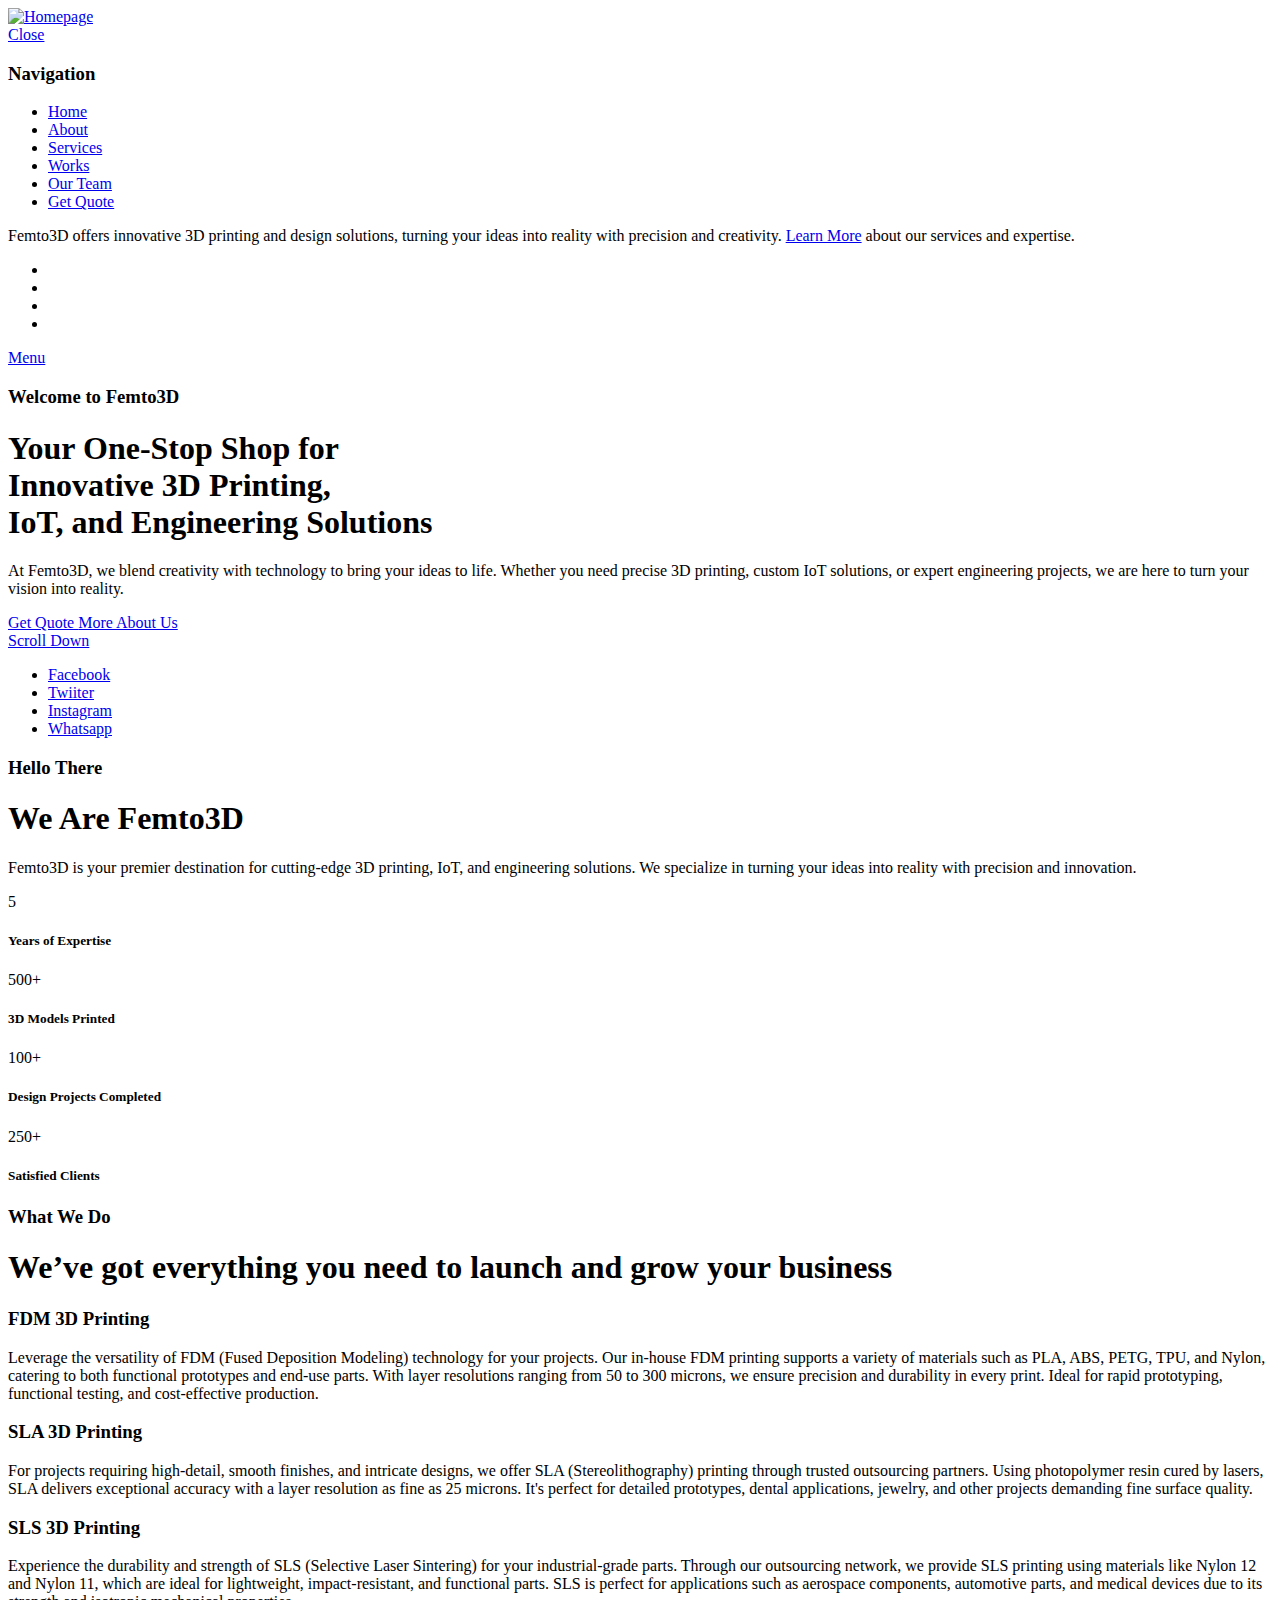
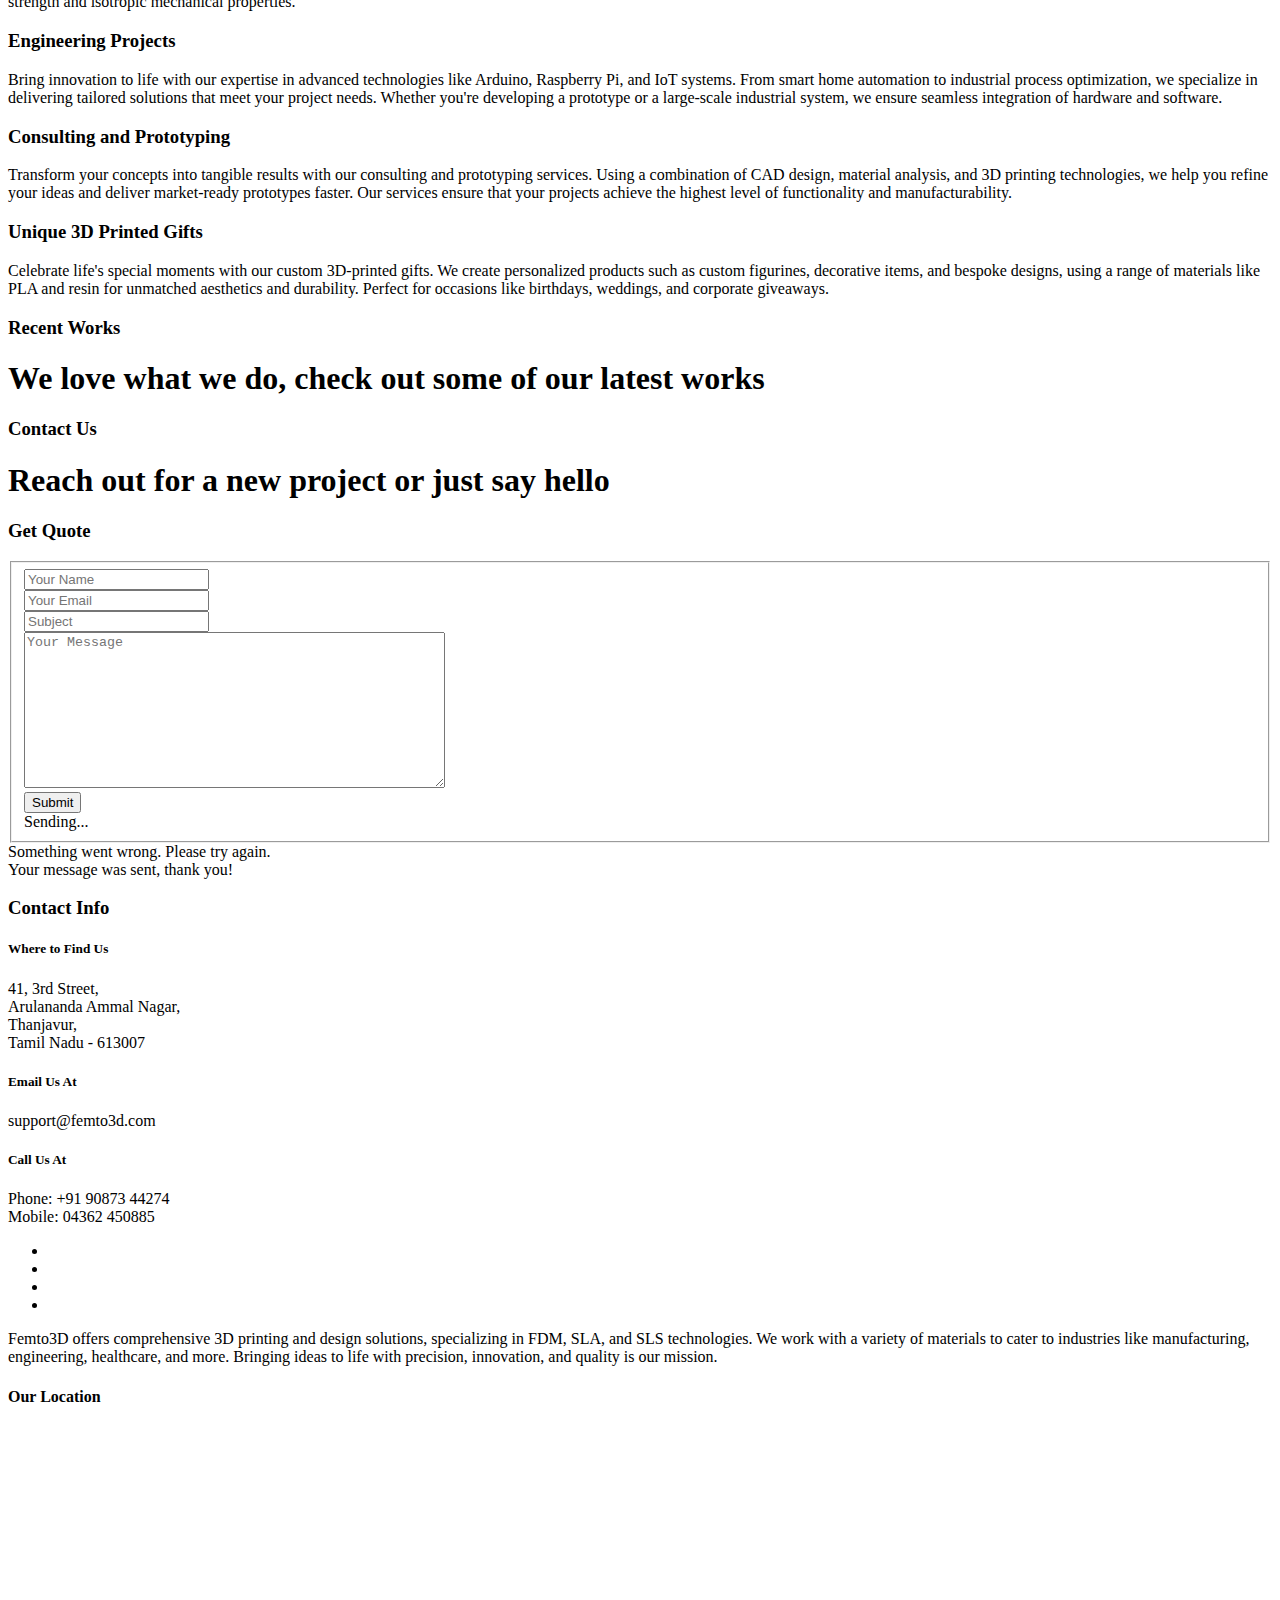
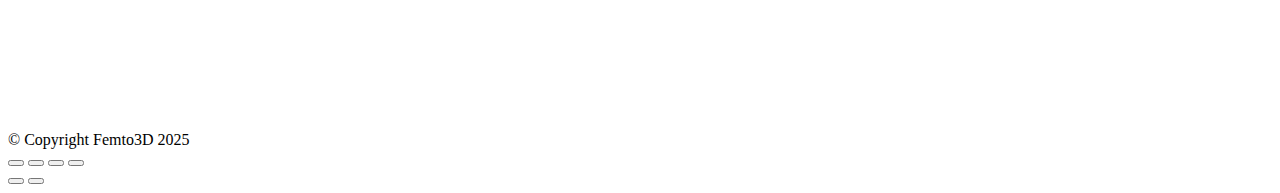
==== index.html @ fbb754a8 "Initial commit" ====
<!DOCTYPE html>
<!--[if lt IE 9 ]><html class="no-js oldie" lang="en"> <![endif]-->
<!--[if IE 9 ]><html class="no-js oldie ie9" lang="en"> <![endif]-->
<!--[if (gte IE 9)|!(IE)]><!-->
<html class="no-js" lang="en">
<!--<![endif]-->

<head>

    <!--- basic page needs
    ================================================== -->
    <meta charset="utf-8">
    <title>Femto 3d</title>
    <meta name="description" content="">
    <meta name="author" content="">

    <!-- mobile specific metas
    ================================================== -->
    <meta name="viewport" content="width=device-width, initial-scale=1">

    <!-- CSS
    ================================================== -->
    <link rel="stylesheet" href="css/base.css">
    <link rel="stylesheet" href="css/vendor.css">
    <link rel="stylesheet" href="css/main.css">

    <!-- script
    ================================================== -->
    <script src="js/modernizr.js"></script>
    <script src="js/pace.min.js"></script>

    <!-- favicons
    ================================================== -->
    <link rel="shortcut icon" href="logo.ico" type="image/x-icon">
    <link rel="icon" href="logo.ico" type="image/x-icon">

</head>

<body id="top">

    <!-- header
    ================================================== -->
    <header class="s-header">

        <div class="header-logo">
            <a class="site-logo" href="index.html">
                <img src="images/logo.png" alt="Homepage">
            </a>
        </div>

        <nav class="header-nav">

            <a href="#0" class="header-nav__close" title="close"><span>Close</span></a>

            <div class="header-nav__content">
                <h3>Navigation</h3>
                
                <ul class="header-nav__list">
                    <li class="current"><a class="smoothscroll"  href="#home" title="home">Home</a></li>
                    <li><a class="smoothscroll"  href="#about" title="about">About</a></li>
                    <li><a class="smoothscroll"  href="#services" title="services">Services</a></li>
                    <li><a class="smoothscroll"  href="#works" title="works">Works</a></li>
                    <li><a href="team.html" title="Team">Our Team</a></li>
                    <li><a class="smoothscroll"  href="#contact" title="contact">Get Quote</a></li>
                </ul>
    
                <p>Femto3D offers innovative 3D printing and design solutions, turning your ideas into reality with precision and creativity. <a href='#about'>Learn More</a> about our services and expertise.</p>

    
                <ul class="header-nav__social">
                    <li>
                        <a href="#"><i class="fa fa-facebook"></i></a>
                    </li>
                    <li>
                        <a href="#"><i class="fa fa-twitter"></i></a>
                    </li>
                    <li>
                        <a href="https://www.instagram.com/femto3d_?utm_source=ig_web_button_share_sheet&igsh=ZDNlZDc0MzIxNw=="><i class="fa fa-instagram"></i></a>
                    </li>
                    <li>
                        <a href="https://wa.me/+919087344274"><i class="fa fa-whatsapp"></i></a>
                    </li>
                    <!-- <li>
                        <a href="#"><i class="fa fa-behance"></i></a>
                    </li>
                    <li>
                        <a href="#"><i class="fa fa-dribbble"></i></a>
                    </li> -->
                </ul>

            </div> <!-- end header-nav__content -->

        </nav>  <!-- end header-nav -->

        <a class="header-menu-toggle" href="#0">
            <span class="header-menu-text">Menu</span>
            <span class="header-menu-icon"></span>
        </a>

    </header> <!-- end s-header -->


    <!-- home
    ================================================== -->
    <section id="home" class="s-home target-section" data-parallax="scroll" data-image-src="images/hero-bg.jpg" data-natural-width=3000 data-natural-height=2000 data-position-y=center>

        <div class="overlay"></div>
        <div class="shadow-overlay"></div>

        <div class="home-content">

            <div class="row home-content__main">

                <h3>Welcome to Femto3D</h3>

                <h1 >
                Your One-Stop Shop for<br>
                Innovative 3D Printing,<br>
                IoT, and Engineering Solutions
            </h1>
            <p class="intro-para">
                At Femto3D, we blend creativity with technology to bring your ideas to life. 
                Whether you need precise 3D printing, custom IoT solutions, or expert engineering 
                projects, we are here to turn your vision into reality.
            </p>

    

                <div class="home-content__buttons">
                    <a href="#contact" class="smoothscroll btn btn--stroke">
                        Get Quote
                    </a>
                    <a href="#about" class="smoothscroll btn btn--stroke">
                        More About Us
                    </a>
                </div>

            </div>

            <div class="home-content__scroll">
                <a href="#about" class="scroll-link smoothscroll">
                    <span>Scroll Down</span>
                </a>
            </div>

            <div class="home-content__line"></div>

        </div> <!-- end home-content -->


        <ul class="home-social">
            <li>
                <a href="#0" target="_blank"><i class="fa fa-facebook" aria-hidden="true"></i><span>Facebook</span></a>
            </li>
            <li>
                <a href="#0" target="_blank"><i class="fa fa-twitter" aria-hidden="true"></i><span>Twiiter</span></a>
            </li>
            <li>
                <a href="https://www.instagram.com/femto3d_?utm_source=ig_web_button_share_sheet&igsh=ZDNlZDc0MzIxNw==" target="_blank"><i class="fa fa-instagram" aria-hidden="true"></i><span>Instagram</span></a>
            </li>
            <li>
                <a href="https://wa.me/+919087344274" target="_blank"><i class="fa fa-whatsapp" aria-hidden="true"></i><span>Whatsapp</span></a>
            </li>
            <!-- <li>
                <a href="#0"><i class="fa fa-behance" aria-hidden="true"></i><span>Behance</span></a>
            </li>
            <li>
                <a href="#0"><i class="fa fa-dribbble" aria-hidden="true"></i><span>Dribbble</span></a>
            </li> -->
        </ul> 
        <!-- end home-social -->

    </section> <!-- end s-home -->


    <!-- about
    ================================================== -->
    <section id='about' class="s-about">

        <div class="row section-header has-bottom-sep" data-aos="fade-up">
            <div class="col-full">
                <h3 class="subhead subhead--dark">Hello There</h3>
                <h1 class="display-1 display-1--light">We Are Femto3D</h1>
            </div>
        </div> <!-- end section-header -->

        <div class="row about-desc" data-aos="fade-up">
            <div class="col-full">
                <p>
                    Femto3D is your premier destination for cutting-edge 3D printing, IoT, 
                    and engineering solutions. We specialize in turning your ideas into 
                    reality with precision and innovation.
                </p>
            </div>
        </div> <!-- end about-desc -->

        <div class="row about-stats stats block-1-4 block-m-1-2 block-mob-full" data-aos="fade-up">
                
            <div class="col-block stats__col ">
                <span class="stats__count">5</span><span class="display-1 display-1--light"></span>
                <h5>Years of Expertise</h5>
            </div>
            <div class="col-block stats__col">
                <span class="stats__count">500</span><span class="display-1 display-1--light">+</span>
                <h5>3D Models Printed</h5>
            </div>
            <div class="col-block stats__col">
                <span class="stats__count">100</span><span class="display-1 display-1--light">+</span>
                <h5>Design Projects Completed</h5>
            </div>
            <div class="col-block stats__col">
                <span class="stats__count">250</span><span class="display-1 display-1--light">+</span>
                <h5>Satisfied Clients</h5> 
            </div>
        
        </div> <!-- end about-stats -->
        

        <div class="about__line"></div>

    </section> <!-- end s-about -->


    <!-- services
    ================================================== -->
    <section id='services' class="s-services">

        <div class="row section-header has-bottom-sep" data-aos="fade-up">
            <div class="col-full">
                <h3 class="subhead">What We Do</h3>
                <h1 class="display-2">We’ve got everything you need to launch and grow your business</h1>
            </div>
        </div> <!-- end section-header -->

        <div class="row services-list block-1-2 block-tab-full">

            <div class="col-block service-item" data-aos="fade-up">
                <div class="service-icon">
                    <i class="icon-paint-brush"></i>
                </div>
                <div class="service-text">
                    <h3 class="h2">FDM 3D Printing</h3>
                    <p>  Leverage the versatility of FDM (Fused Deposition Modeling) technology for your projects. Our in-house FDM printing supports a variety of materials such as PLA, ABS, PETG, TPU, and Nylon, catering to both functional prototypes and end-use parts. With layer resolutions ranging from 50 to 300 microns, we ensure precision and durability in every print. Ideal for rapid prototyping, 
                    functional testing, and cost-effective production.
                    </p>
                </div>
            </div>

            <div class="col-block service-item" data-aos="fade-up">
                <div class="service-icon">
                    <i class="icon-group"></i>
                </div>
                <div class="service-text">
                    <h3 class="h2">SLA 3D Printing</h3>
                    <p> For projects requiring high-detail, smooth finishes, and intricate designs, we offer SLA (Stereolithography) printing through trusted outsourcing partners. Using photopolymer resin cured by lasers, SLA delivers exceptional accuracy with a layer resolution as fine as 25 microns. It's perfect for detailed prototypes, dental applications, jewelry, and other projects demanding fine surface quality.
                    </p>
                </div>
            </div>

            <div class="col-block service-item" data-aos="fade-up">
                <div class="service-icon">
                    <i class="icon-megaphone"></i>
                </div>  
                <div class="service-text">
                    <h3 class="h2">SLS 3D Printing</h3>
                    <p>Experience the durability and strength of SLS (Selective Laser Sintering) for your industrial-grade parts. Through our outsourcing network, we provide SLS printing using materials like Nylon 12 and Nylon 11, which are ideal for lightweight, impact-resistant, and functional parts. SLS is perfect for applications such as aerospace components, automotive parts, and medical devices due to its strength and isotropic mechanical properties.
                    </p>
                </div>
            </div>

            <div class="col-block service-item" data-aos="fade-up">
                <div class="service-icon">
                    <i class="icon-earth"></i>
                </div>
                <div class="service-text">
                    <h3 class="h2">Engineering Projects</h3>
                    <p>Bring innovation to life with our expertise in advanced technologies like Arduino, Raspberry Pi, and IoT systems. From smart home automation to industrial process optimization, we specialize in delivering tailored solutions that meet your project needs. Whether you're developing a prototype or a large-scale industrial system, we ensure seamless integration of hardware and software.


                    </p>
                </div>
            </div>

            <div class="col-block service-item" data-aos="fade-up">
                <div class="service-icon">
                    <i class="icon-cube"></i>
                </div>
                <div class="service-text">
                    <h3 class="h2">Consulting and Prototyping</h3>
                    <p>Transform your concepts into tangible results with our consulting and prototyping services. Using a combination of CAD design, material analysis, and 3D printing technologies, we help you refine your ideas and deliver market-ready prototypes faster. Our services ensure that your projects achieve the highest level of functionality and manufacturability.
                    </p>
                </div>
            </div>
    
            <div class="col-block service-item" data-aos="fade-up">
                <div class="service-icon"><i class="icon-lego-block"></i></div>
                <div class="service-text">
                    <h3 class="h2">Unique 3D Printed Gifts</h3>
                    <p>Celebrate life's special moments with our custom 3D-printed gifts. We create personalized products such as custom figurines, decorative items, and bespoke designs, using a range of materials like PLA and resin for unmatched aesthetics and durability. Perfect for occasions like birthdays, weddings, and corporate giveaways.
                    </p>
                </div>
            </div>

        </div> <!-- end services-list -->

    </section> <!-- end s-services -->


    <!-- works
    ================================================== -->
    <section id='works' class="s-works">

        <div class="intro-wrap">
                
            <div class="row section-header has-bottom-sep light-sep" data-aos="fade-up">
                <div class="col-full">
                    <h3 class="subhead">Recent Works</h3>
                    <h1 class="display-2 display-2--light">We love what we do, check out some of our latest works</h1>
                </div>
                
            </div> <!-- end section-header -->
<!-- Insta Feed -->
<script src="https://static.elfsight.com/platform/platform.js" async></script>
<div class="elfsight-app-9e87fa17-7b21-4cf6-8ebc-72b94c40bafd" data-elfsight-app-lazy></div>



<!-- Google Reviews -->
<script src="https://static.elfsight.com/platform/platform.js" async></script>
<div class="elfsight-app-6d47a160-2b47-46b5-a7ad-c9438e40b572" data-elfsight-app-lazy></div>
        </div> <!-- end intro-wrap -->

    </section> <!-- end s-works -->


    <!-- contact
    ================================================== -->
    <section id="contact" class="s-contact">

        <div class="overlay"></div>
        <div class="contact__line"></div>

        <div class="row section-header" data-aos="fade-up">
            <div class="col-full">
                <h3 class="subhead">Contact Us</h3>
                <h1 class="display-2 display-2--light">Reach out for a new project or just say hello</h1>
            </div>
        </div>

        <div class="row contact-content" data-aos="fade-up">
            
            <div class="contact-primary">

                <h3 class="h6">Get Quote</h3>

                <form form action="https://api.web3forms.com/submit" method="POST">
                    <fieldset>
                    <!-- Replace with your Access Key -->
                    <input type="hidden" name="access_key" value="dcbfc49b-a3c8-412a-bf70-7b8cf9b36539">
                    <div class="form-field">
                        <input name="contactName" type="text" id="contactName" placeholder="Your Name" value="" minlength="2" required="" aria-required="true" class="full-width">
                    </div>
                    <div class="form-field">
                        <input name="contactEmail" type="email" id="contactEmail" placeholder="Your Email" value="" required="" aria-required="true" class="full-width">
                    </div>
                    <div class="form-field">
                        <input name="contactSubject" type="text" id="contactSubject" placeholder="Subject" value="" class="full-width">
                    </div>
                    <div class="form-field">
                        <textarea name="contactMessage" id="contactMessage" placeholder="Your Message" rows="10" cols="50" required="" aria-required="true" class="full-width"></textarea>
                    </div>
                    <div class="form-field">
                        <button class="full-width btn--primary" type="submit">Submit</button>
                        <div class="submit-loader">
                            <div class="text-loader">Sending...</div>
                            <div class="s-loader">
                                <div class="bounce1"></div>
                                <div class="bounce2"></div>
                                <div class="bounce3"></div>
                            </div>
                        </div>
                    </div>
    
                    </fieldset>
                </form>

                <!-- contact-warning -->
                <div class="message-warning">
                    Something went wrong. Please try again.
                </div> 
            
                <!-- contact-success -->
                <div class="message-success">
                    Your message was sent, thank you!<br>
                </div>

            </div> <!-- end contact-primary -->

            <div class="contact-secondary">
                <div class="contact-info">

                    <h3 class="h6 hide-on-fullwidth">Contact Info</h3>

                    <div class="cinfo">
                        <h5>Where to Find Us</h5>
                        <p>
                            41, 3rd Street,<br>
                            Arulananda Ammal Nagar,<br>
                            Thanjavur,<br>
                            Tamil Nadu - 613007
                    
                        </p>
                    </div>

                    <div class="cinfo">
                        <h5>Email Us At</h5>
                        <p>
                            support@femto3d.com
                        </p>
                    </div>

                    <div class="cinfo">
                        <h5>Call Us At</h5>
                        <p>
                            Phone: +91 90873 44274<br>
                            Mobile: 04362 450885
                
                        </p>
                    </div>

                    <ul class="contact-social">
                        <li>
                            <a href="#"><i class="fa fa-facebook" aria-hidden="true"></i></a>
                        </li>
                        <li>
                            <a href="#"><i class="fa fa-twitter" aria-hidden="true"></i></a>
                        </li>
                        <li>
                            <a href="https://www.instagram.com/femto3d_?utm_source=ig_web_button_share_sheet&igsh=ZDNlZDc0MzIxNw=="><i class="fa fa-instagram" aria-hidden="true"></i></a>
                        </li>
                        <li>
                            <a href="https://wa.me/+919087344274"><i class="fa fa-whatsapp" aria-hidden="true"></i></a>
                        </li>
                        <!-- <li>
                            <a href="#"><i class="fa fa-behance" aria-hidden="true"></i></a>
                        </li>
                        <li>
                            <a href="#"><i class="fa fa-dribbble" aria-hidden="true"></i></a>
                        </li> -->
                    </ul> <!-- end contact-social -->

                </div> <!-- end contact-info -->
            </div> <!-- end contact-secondary -->

        </div> <!-- end contact-content -->

    </section> <!-- end s-contact -->


    <!-- footer
    ================================================== -->
    <footer>

        <div class="row footer-main">

            <div class="col-six tab-full left footer-desc">

                <div class="footer-logo"></div>
                Femto3D offers comprehensive 3D printing and design solutions, specializing in FDM, SLA, and SLS technologies. We work with a variety of materials to cater to industries like manufacturing, engineering, healthcare, and more. Bringing ideas to life with precision, innovation, and quality is our mission.
            </div>

            <div class="col-six tab-full right footer-subscribe">
                <h4>Our Location</h4>
                <iframe src="https://www.google.com/maps/embed?pb=!1m18!1m12!1m3!1d3919.6113191530676!2d79.13003727504173!3d10.764408889383603!2m3!1f0!2f0!3f0!3m2!1i1024!2i768!4f13.1!3m3!1m2!1s0x3baab9e56800830b%3A0x19595a083ede192e!2sFemto%203D%20Printing%20%26%20Engineering%20Projects!5e0!3m2!1sen!2sin!4v1737706013152!5m2!1sen!2sin" width="400" height="300" style="border:0;" allowfullscreen="" loading="lazy" referrerpolicy="no-referrer-when-downgrade"></iframe>

                <!-- <h4>Get Notified</h4>
                <p>Quia quo qui sed odit. Quaerat voluptas autem necessitatibus vitae aut non alias sed quia. Ut itaque enim optio ut excepturi deserunt iusto porro.</p>

                <div class="subscribe-form">
                    <form id="mc-form" class="group" novalidate="true">
                        <input type="email" value="" name="EMAIL" class="email" id="mc-email" placeholder="Email Address" required="">
                        <input type="submit" name="subscribe" value="Subscribe">
                        <label for="mc-email" class="subscribe-message"></label>
                    </form>
                </div> -->

            </div>

        </div> <!-- end footer-main -->

        <div class="row footer-bottom">

            <div class="col-twelve">
                <div class="copyright">
                    <span>© Copyright Femto3D 2025</span>	
                </div>

                <div class="go-top">
                    <a class="smoothscroll" title="Back to Top" href="#top"><i class="icon-arrow-up" aria-hidden="true"></i></a>
                </div>
            </div>

        </div> <!-- end footer-bottom -->

    </footer> <!-- end footer -->


    <!-- photoswipe background
    ================================================== -->
    <div aria-hidden="true" class="pswp" role="dialog" tabindex="-1">

        <div class="pswp__bg"></div>
        <div class="pswp__scroll-wrap">

            <div class="pswp__container">
                <div class="pswp__item"></div>
                <div class="pswp__item"></div>
                <div class="pswp__item"></div>
            </div>

            <div class="pswp__ui pswp__ui--hidden">
                <div class="pswp__top-bar">
                    <div class="pswp__counter"></div><button class="pswp__button pswp__button--close" title="Close (Esc)"></button> <button class="pswp__button pswp__button--share" title=
                    "Share"></button> <button class="pswp__button pswp__button--fs" title="Toggle fullscreen"></button> <button class="pswp__button pswp__button--zoom" title=
                    "Zoom in/out"></button>
                    <div class="pswp__preloader">
                        <div class="pswp__preloader__icn">
                            <div class="pswp__preloader__cut">
                                <div class="pswp__preloader__donut"></div>
                            </div>
                        </div>
                    </div>
                </div>
                <div class="pswp__share-modal pswp__share-modal--hidden pswp__single-tap">
                    <div class="pswp__share-tooltip"></div>
                </div><button class="pswp__button pswp__button--arrow--left" title="Previous (arrow left)"></button> <button class="pswp__button pswp__button--arrow--right" title=
                "Next (arrow right)"></button>
                <div class="pswp__caption">
                    <div class="pswp__caption__center"></div>
                </div>
            </div>

        </div>

    </div> <!-- end photoSwipe background -->


    <!-- preloader
    ================================================== -->
    <div id="preloader">
        <div id="loader">
            <div class="line-scale-pulse-out">
                <div></div>
                <div></div>
                <div></div>
                <div></div>
                <div></div>
            </div>
        </div>
    </div>


    <!-- Java Script
    ================================================== -->
    <script src="js/jquery-3.2.1.min.js"></script>
    <script src="js/plugins.js"></script>
    <script src="js/main.js"></script>

</body>

</html>
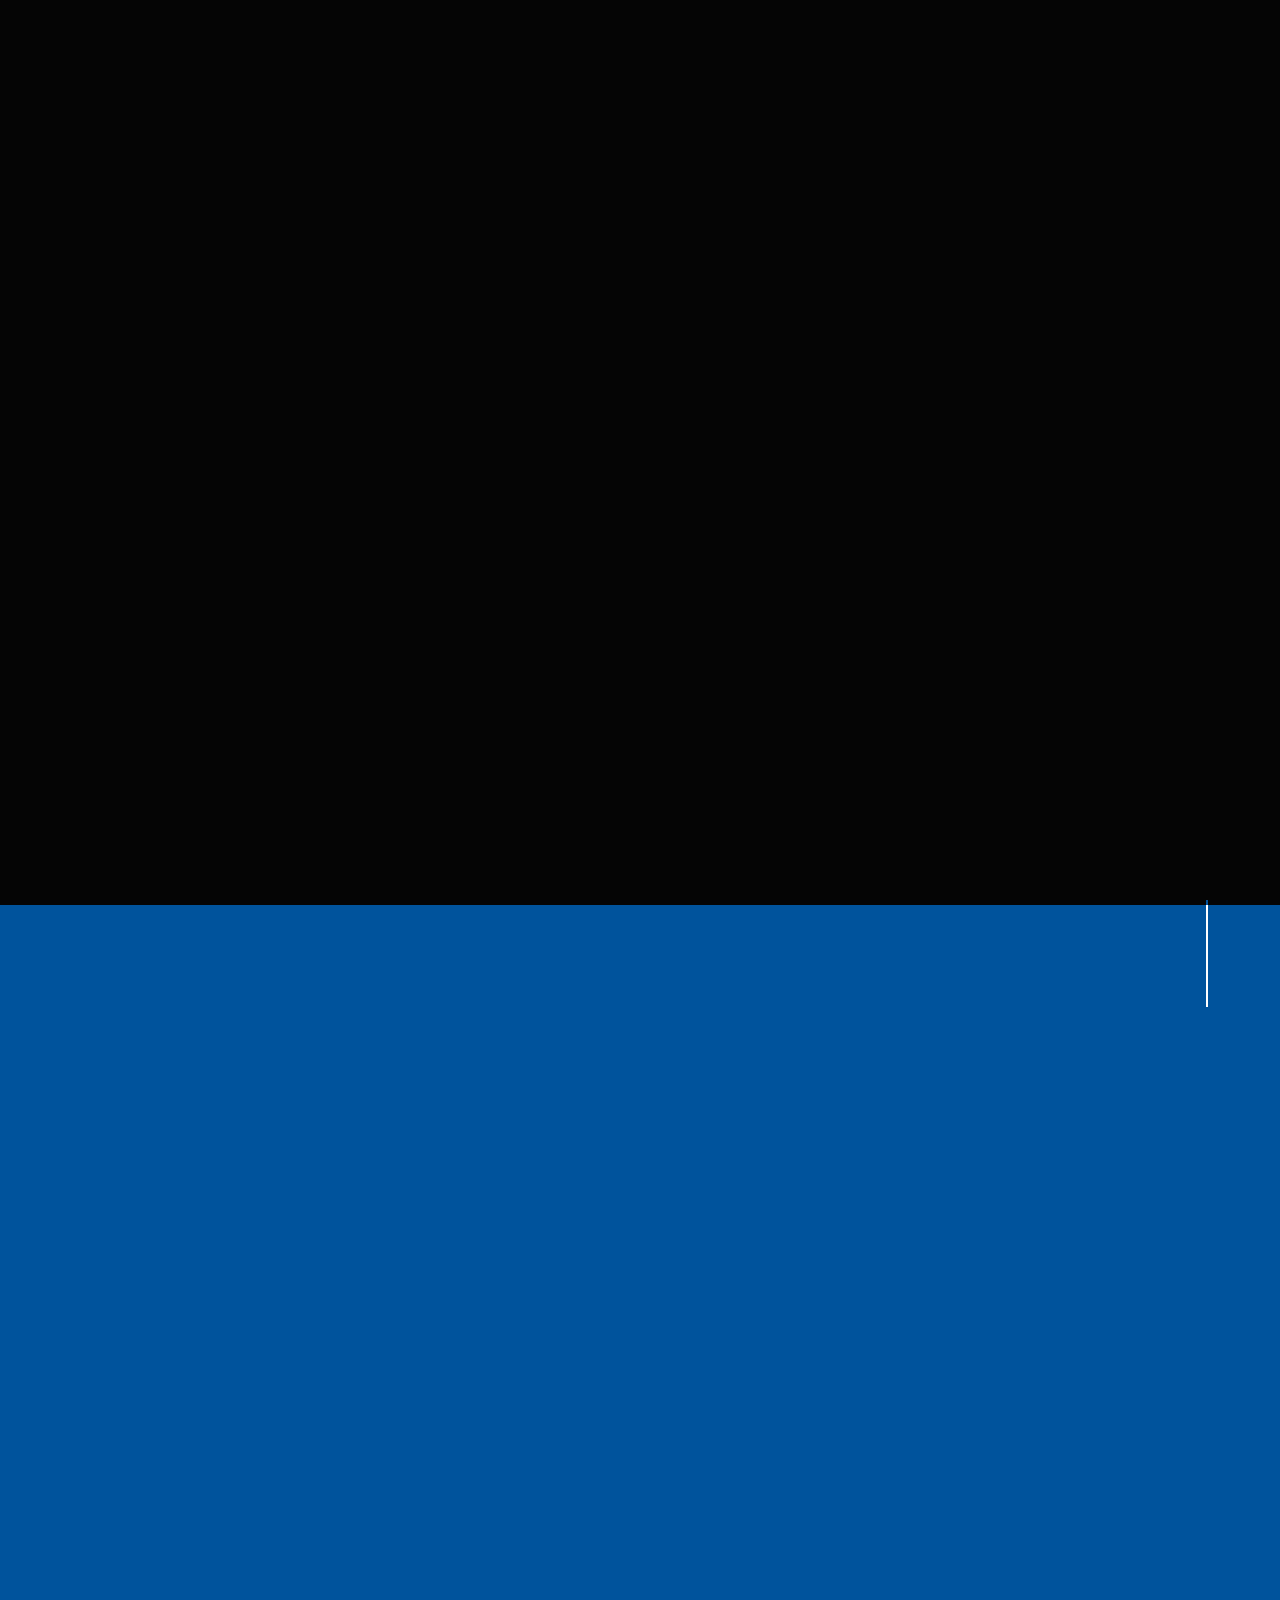
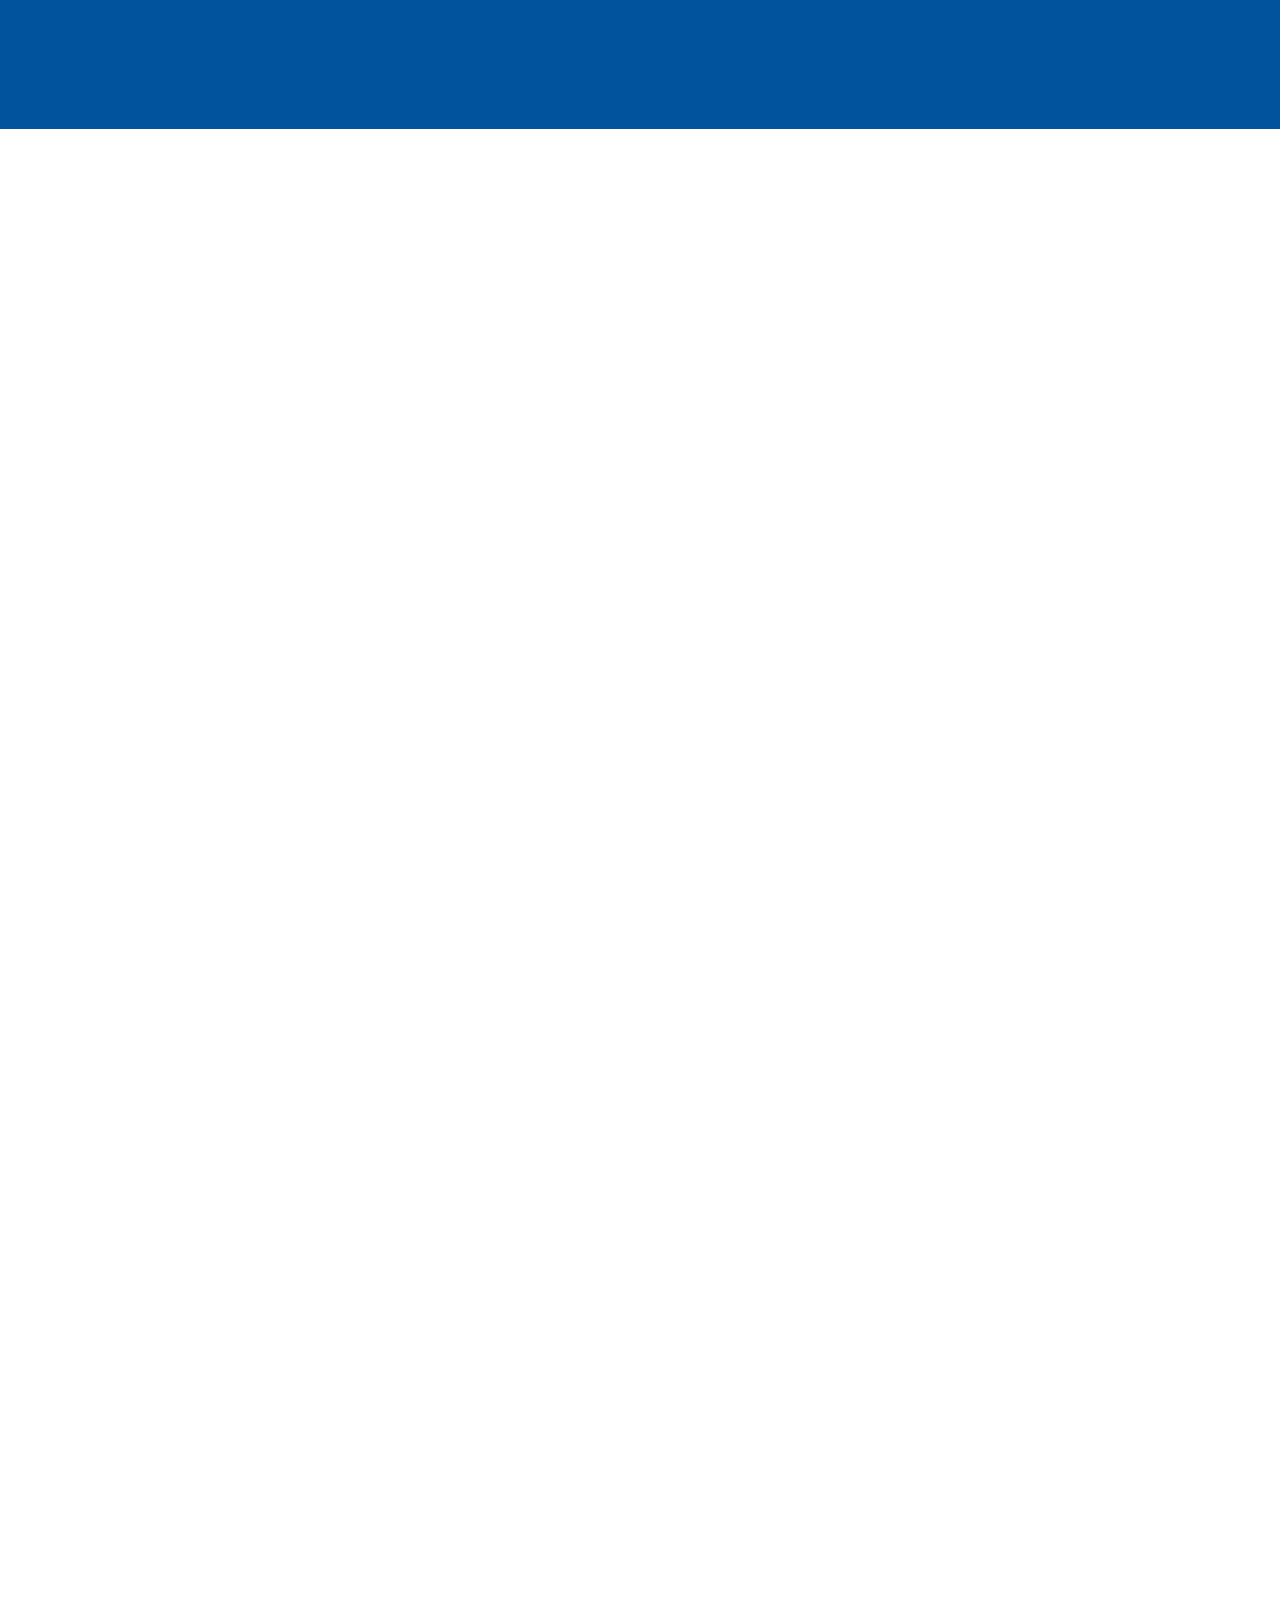
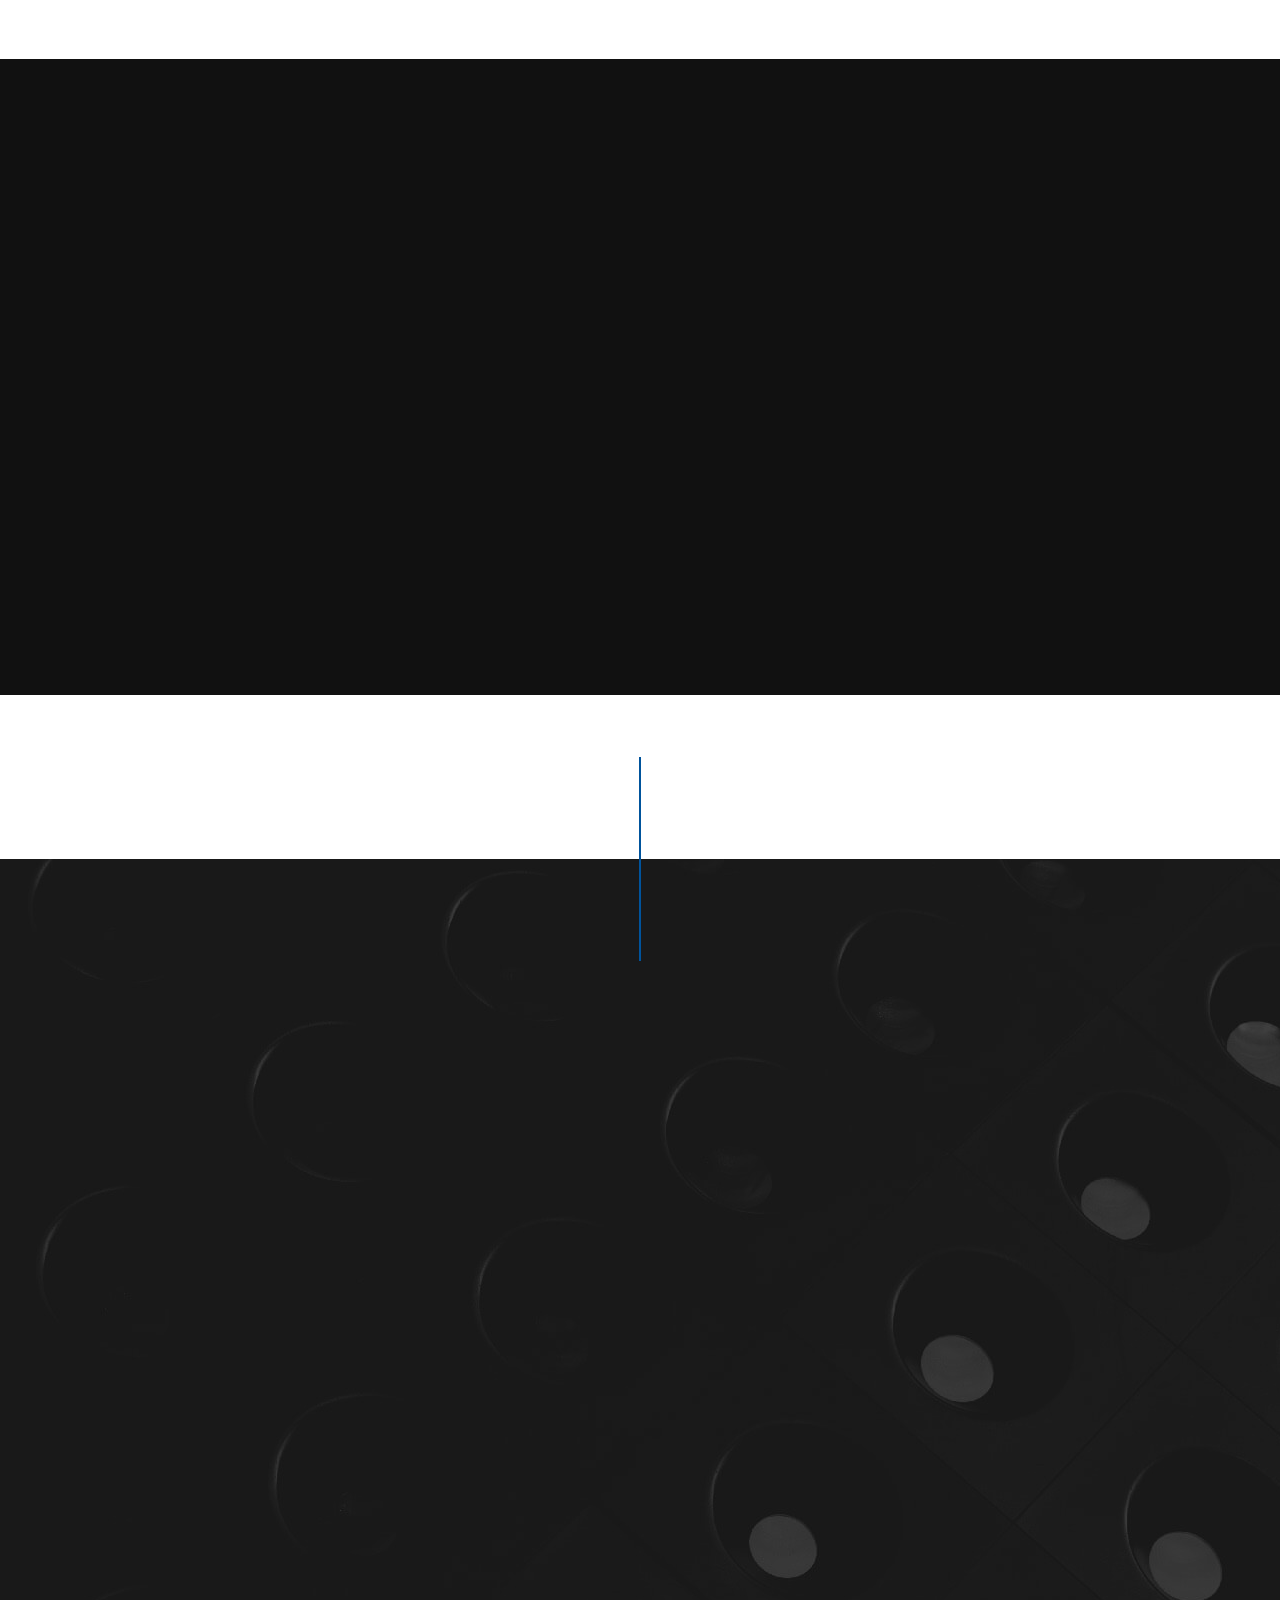
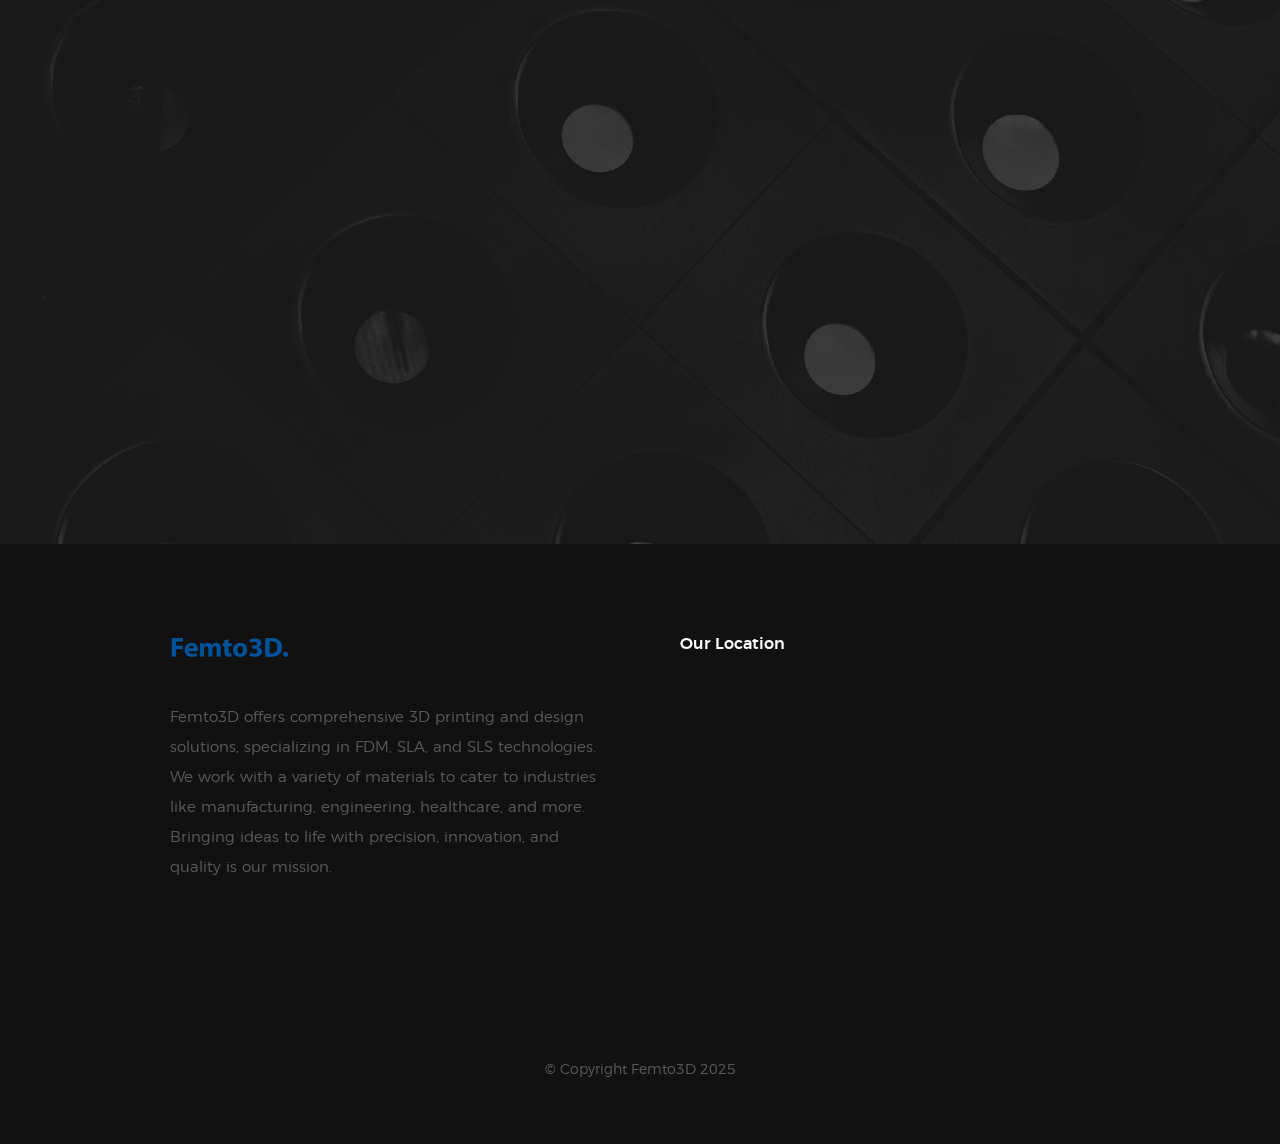
==== commit b4a825d0: "Update index.html" ====
--- a/index.html
+++ b/index.html
@@ -11,6 +11,7 @@
     ================================================== -->
     <meta charset="utf-8">
     <title>Femto 3d</title>
+    <link rel="shortcut icon" type="x-icon" href="logo.ico">
     <meta name="description" content="">
     <meta name="author" content="">
 
@@ -568,4 +569,4 @@
 
 </body>
 
-</html>+</html>
--- a/css/base.css
+++ b/css/base.css
@@ -0,0 +1,928 @@
+/* =================================================================== 
+ *
+ *  Glint v1.0 Base Stylesheet
+ *  11-20-2017
+ *  ------------------------------------------------------------------
+ *
+ *  TOC:
+ *  # imports 
+ *  # normalize
+ *  # basic/base setup styles
+ *      ## Media
+ *      ## Typography resets 
+ *      ## links
+ *      ## inputs
+ *  # grid
+ *      ## medium size devices
+ *      ## tablets
+ *      ## mobile devices
+ *      ## small mobile devices
+ *  # block grids
+ *      ## medium size devices
+ *      ## tablets
+ *      ## mobile devices
+ *      ## small mobile devices
+ *  # MISC
+ *
+ * =================================================================== */
+
+
+/* ===================================================================
+ * # imports 
+ *
+ * ------------------------------------------------------------------- */
+@import url("font-awesome/css/font-awesome.min.css");
+@import url("micons/micons.css");
+@import url("fonts.css");
+
+
+/* ===================================================================
+ * # normalize
+ * normalize.css v5.0.0 | MIT License | 
+ * github.com/necolas/normalize.css
+ *
+ * ------------------------------------------------------------------- */
+html {
+    font-family: sans-serif;
+    line-height: 1.15;
+    -ms-text-size-adjust: 100%;
+    -webkit-text-size-adjust: 100%;
+}
+
+body {
+    margin: 0;
+}
+
+article,
+aside,
+footer,
+header,
+nav,
+section {
+    display: block;
+}
+
+h1 {
+    font-size: 2em;
+    margin: 0.67em 0;
+}
+
+figcaption,
+figure,
+main {
+    display: block;
+}
+
+figure {
+    margin: 1em 40px;
+}
+
+hr {
+    box-sizing: content-box;
+    height: 0;
+    overflow: visible;
+}
+
+pre {
+    font-family: monospace, monospace;
+    font-size: 1em;
+}
+
+a {
+    background-color: transparent;
+    -webkit-text-decoration-skip: objects;
+}
+
+a:active,
+a:hover {
+    outline-width: 0;
+}
+
+abbr[title] {
+    border-bottom: none;
+    text-decoration: underline;
+    text-decoration: underline dotted;
+}
+
+b,
+strong {
+    font-weight: inherit;
+}
+
+b,
+strong {
+    font-weight: bolder;
+}
+
+code,
+kbd,
+samp {
+    font-family: monospace, monospace;
+    font-size: 1em;
+}
+
+dfn {
+    font-style: italic;
+}
+
+mark {
+    background-color: #ff0;
+    color: #000;
+}
+
+small {
+    font-size: 80%;
+}
+
+sub,
+sup {
+    font-size: 75%;
+    line-height: 0;
+    position: relative;
+    vertical-align: baseline;
+}
+
+sub {
+    bottom: -0.25em;
+}
+
+sup {
+    top: -0.5em;
+}
+
+audio,
+video {
+    display: inline-block;
+}
+
+audio:not([controls]) {
+    display: none;
+    height: 0;
+}
+
+img {
+    border-style: none;
+}
+
+svg:not(:root) {
+    overflow: hidden;
+}
+
+button,
+input,
+optgroup,
+select,
+textarea {
+    font-family: sans-serif;
+    font-size: 100%;
+    line-height: 1.15;
+    margin: 0;
+}
+
+button,
+input {
+    overflow: visible;
+}
+
+button,
+select {
+    text-transform: none;
+}
+
+button,
+html [type="button"],
+[type="reset"],
+[type="submit"] {
+    -webkit-appearance: button;
+}
+
+button::-moz-focus-inner,
+[type="button"]::-moz-focus-inner,
+[type="reset"]::-moz-focus-inner,
+[type="submit"]::-moz-focus-inner {
+    border-style: none;
+    padding: 0;
+}
+
+button:-moz-focusring,
+[type="button"]:-moz-focusring,
+[type="reset"]:-moz-focusring,
+[type="submit"]:-moz-focusring {
+    outline: 1px dotted ButtonText;
+}
+
+fieldset {
+    border: 1px solid #c0c0c0;
+    margin: 0 2px;
+    padding: 0.35em 0.625em 0.75em;
+}
+
+legend {
+    box-sizing: border-box;
+    color: inherit;
+    display: table;
+    max-width: 100%;
+    padding: 0;
+    white-space: normal;
+}
+
+progress {
+    display: inline-block;
+    vertical-align: baseline;
+}
+
+textarea {
+    overflow: auto;
+}
+
+[type="checkbox"],
+[type="radio"] {
+    box-sizing: border-box;
+    padding: 0;
+}
+
+[type="number"]::-webkit-inner-spin-button,
+[type="number"]::-webkit-outer-spin-button {
+    height: auto;
+}
+
+[type="search"] {
+    -webkit-appearance: textfield;
+    outline-offset: -2px;
+}
+
+[type="search"]::-webkit-search-cancel-button,
+[type="search"]::-webkit-search-decoration {
+    -webkit-appearance: none;
+}
+
+::-webkit-file-upload-button {
+    -webkit-appearance: button;
+    font: inherit;
+}
+
+details,
+menu {
+    display: block;
+}
+
+summary {
+    display: list-item;
+}
+
+canvas {
+    display: inline-block;
+}
+
+template {
+    display: none;
+}
+
+[hidden] {
+    display: none;
+}
+
+
+/* ===================================================================
+ * # basic/base setup styles
+ *
+ * ------------------------------------------------------------------- */
+html {
+    font-size: 62.5%;
+    box-sizing: border-box;
+}
+
+*,
+*::before,
+*::after {
+    box-sizing: inherit;
+}
+
+body {
+    font-weight: normal;
+    line-height: 1;
+    word-wrap: break-word;
+    text-rendering: optimizeLegibility;
+    -webkit-overflow-scrolling: touch;
+    -webkit-text-size-adjust: none;
+}
+
+body,
+input,
+button {
+    -moz-osx-font-smoothing: grayscale;
+    -webkit-font-smoothing: antialiased;
+}
+
+
+/* ------------------------------------------------------------------- 
+ * ## Media
+ * ------------------------------------------------------------------- */
+img,
+video {
+    max-width: 100%;
+    height: auto;
+}
+
+
+/* ------------------------------------------------------------------- 
+ * ## Typography resets 
+ * ------------------------------------------------------------------- */
+div,
+dl,
+dt,
+dd,
+ul,
+ol,
+li,
+h1,
+h2,
+h3,
+h4,
+h5,
+h6,
+pre,
+form,
+p,
+blockquote,
+th,
+td {
+    margin: 0;
+    padding: 0;
+}
+
+h1,
+h2,
+h3,
+h4,
+h5,
+h6 {
+    -webkit-font-smoothing: auto;
+    -webkit-font-smoothing: antialiased;
+    -webkit-font-variant-ligatures: common-ligatures;
+    -moz-font-variant-ligatures: common-ligatures;
+    font-variant-ligatures: common-ligatures;
+    text-rendering: optimizeLegibility;
+}
+
+em,
+i {
+    font-style: italic;
+    line-height: inherit;
+}
+
+strong,
+b {
+    font-weight: bold;
+    line-height: inherit;
+}
+
+small {
+    font-size: 60%;
+    line-height: inherit;
+}
+
+ol,
+ul {
+    list-style: none;
+}
+
+li {
+    display: block;
+}
+
+
+/* ------------------------------------------------------------------- 
+ * ## links 
+ * ------------------------------------------------------------------- */
+a {
+    text-decoration: none;
+    line-height: inherit;
+}
+
+a img {
+    border: none;
+}
+
+
+/* ------------------------------------------------------------------- 
+ * ## inputs 
+ * ------------------------------------------------------------------- */
+fieldset {
+    margin: 0;
+    padding: 0;
+}
+
+input[type="email"],
+input[type="number"],
+input[type="search"],
+input[type="text"],
+input[type="tel"],
+input[type="url"],
+input[type="password"],
+textarea {
+    -webkit-appearance: none;
+    -moz-appearance: none;
+    -ms-appearance: none;
+    -o-appearance: none;
+    appearance: none;
+}
+
+
+/* ===================================================================
+ * # grid
+ *
+ * ------------------------------------------------------------------- */
+.row {
+    width: 94%;
+    max-width: 1200px;
+    margin: 0 auto;
+}
+
+.row:after {
+    content: "";
+    display: table;
+    clear: both;
+}
+
+.row .row {
+    width: auto;
+    max-width: none;
+    margin-left: -20px;
+    margin-right: -20px;
+}
+
+
+/* column blocks
+ * -------------------------------------- */
+[class*="col-"] {
+    float: left;
+    padding: 0 20px;
+}
+
+[class*="col-"]+[class*="col-"].end {
+    float: right;
+}
+
+
+/* column width classes 
+ * -------------------------------------- */
+.col-one {
+    width: 8.33333%;
+}
+
+.col-two,
+.col-1-6 {
+    width: 16.66667%;
+}
+
+.col-three,
+.col-1-4 {
+    width: 25%;
+}
+
+.col-four,
+.col-1-3 {
+    width: 33.33333%;
+}
+
+.col-five {
+    width: 41.66667%;
+}
+
+.col-six,
+.col-1-2 {
+    width: 50%;
+}
+
+.col-seven {
+    width: 58.33333%;
+}
+
+.col-eight,
+.col-2-3 {
+    width: 66.66667%;
+}
+
+.col-nine,
+.col-3-4 {
+    width: 75%;
+}
+
+.col-ten,
+.col-5-6 {
+    width: 83.33333%;
+}
+
+.col-eleven {
+    width: 91.66667%;
+}
+
+.col-twelve,
+.col-full {
+    width: 100%;
+}
+
+
+/* ------------------------------------------------------------------- 
+ * ## medium size devices
+ * ------------------------------------------------------------------- */
+@media only screen and (max-width: 1200px) {
+    .row .row {
+        margin-left: -15px;
+        margin-right: -15px;
+    }
+    [class*="col-"] {
+        padding: 0 15px;
+    }
+    .md-two,
+    .md-1-6 {
+        width: 16.66667%;
+    }
+    .md-one {
+        width: 8.33333%;
+    }
+    .md-three,
+    .md-1-4 {
+        width: 25%;
+    }
+    .md-four,
+    .md-1-3 {
+        width: 33.33333%;
+    }
+    .md-five {
+        width: 41.66667%;
+    }
+    .md-six,
+    .md-1-2 {
+        width: 50%;
+    }
+    .md-seven {
+        width: 58.33333%;
+    }
+    .md-eight,
+    .md-2-3 {
+        width: 66.66667%;
+    }
+    .md-nine,
+    .md-3-4 {
+        width: 75%;
+    }
+    .md-ten,
+    .md-5-6 {
+        width: 83.33333%;
+    }
+    .md-eleven {
+        width: 91.66667%;
+    }
+    .md-twelve,
+    .md-full {
+        width: 100%;
+    }
+}
+
+
+/* ------------------------------------------------------------------- 
+ * ## tablets
+ * ------------------------------------------------------------------- */
+@media only screen and (max-width: 800px) {
+    .row {
+        width: 90%;
+    }
+    .tab-1-4 {
+        width: 25%;
+    }
+    .tab-1-3 {
+        width: 33.33333%;
+    }
+    .tab-1-2 {
+        width: 50%;
+    }
+    .tab-2-3 {
+        width: 66.66667%;
+    }
+    .tab-3-4 {
+        width: 75%;
+    }
+    .tab-full {
+        width: 100%;
+    }
+}
+
+
+/* ------------------------------------------------------------------- 
+ * ## mobile devices
+ * ------------------------------------------------------------------- */
+@media only screen and (max-width: 600px) {
+    .row {
+        width: auto;
+        padding-left: 25px;
+        padding-right: 25px;
+    }
+    .row .row {
+        margin-left: -10px;
+        margin-right: -10px;
+    }
+    [class*="col-"] {
+        padding: 0 10px;
+    }
+    .mob-1-4 {
+        width: 25%;
+    }
+    .mob-1-3 {
+        width: 33.33333%;
+    }
+    .mob-1-2 {
+        width: 50%;
+    }
+    .mob-2-3 {
+        width: 66.66667%;
+    }
+    .mob-3-4 {
+        width: 75%;
+    }
+    .mob-full {
+        width: 100%;
+    }
+}
+
+
+/* ------------------------------------------------------------------- 
+ * ## small mobile devices
+ * ------------------------------------------------------------------- */
+
+/* stack columns on small mobile devices
+ * ------------------------------------------------------------------- */
+
+@media only screen and (max-width: 400px) {
+    .row .row {
+        padding-left: 0;
+        padding-right: 0;
+        margin-left: 0;
+        margin-right: 0;
+    }
+    [class*="col-"] {
+        width: 100% !important;
+        float: none !important;
+        clear: both !important;
+        margin-left: 0;
+        margin-right: 0;
+        padding: 0;
+    }
+    [class*="col-"]+[class*="col-"].end {
+        float: none;
+    }
+}
+
+
+/* ===================================================================
+ * # block grids
+ * ------------------------------------------------------------------- */
+
+/*   Equally-sized columns define at row level
+ * ------------------------------------------------------------------- */
+[class*="block-"]:after {
+    content: "";
+    display: table;
+    clear: both;
+}
+
+.block-1-6 .col-block {
+    width: 16.66667%;
+}
+
+.block-1-5 .col-block {
+    width: 20%;
+}
+
+.block-1-4 .col-block {
+    width: 25%;
+}
+
+.block-1-3 .col-block {
+    width: 33.33333%;
+}
+
+.block-1-2 .col-block {
+    width: 50%;
+}
+
+
+/**
+ * Clearing for block grid columns. Allow columns with 
+ * different heights to align properly.
+ */
+
+.block-1-6 .col-block:nth-child(6n+1),
+.block-1-5 .col-block:nth-child(5n+1),
+.block-1-4 .col-block:nth-child(4n+1),
+.block-1-3 .col-block:nth-child(3n+1),
+.block-1-2 .col-block:nth-child(2n+1) {
+    clear: both;
+}
+
+
+/* ------------------------------------------------------------------- 
+ * ## medium size devices
+ * ------------------------------------------------------------------- */
+@media only screen and (max-width: 1200px) {
+    .block-m-1-6 .col-block {
+        width: 16.66667%;
+    }
+    .block-m-1-5 .col-block {
+        width: 20%;
+    }
+    .block-m-1-4 .col-block {
+        width: 25%;
+    }
+    .block-m-1-3 .col-block {
+        width: 33.33333%;
+    }
+    .block-m-1-2 .col-block {
+        width: 50%;
+    }
+    .block-m-full .col-block {
+        width: 100%;
+        clear: both;
+    }
+    [class*="block-m-"] .col-block:nth-child(n) {
+        clear: none;
+    }
+    .block-m-1-6 .col-block:nth-child(6n+1),
+    .block-m-1-5 .col-block:nth-child(5n+1),
+    .block-m-1-4 .col-block:nth-child(4n+1),
+    .block-m-1-3 .col-block:nth-child(3n+1),
+    .block-m-1-2 .col-block:nth-child(2n+1) {
+        clear: both;
+    }
+}
+
+
+/* ------------------------------------------------------------------- 
+ * ## tablets
+ * ------------------------------------------------------------------- */
+@media only screen and (max-width: 800px) {
+    .block-tab-1-6 .col-block {
+        width: 16.66667%;
+    }
+    .block-tab-1-5 .col-block {
+        width: 20%;
+    }
+    .block-tab-1-4 .col-block {
+        width: 25%;
+    }
+    .block-tab-1-3 .col-block {
+        width: 33.33333%;
+    }
+    .block-tab-1-2 .col-block {
+        width: 50%;
+    }
+    .block-tab-full .col-block {
+        width: 100%;
+        clear: both;
+    }
+    [class*="block-tab-"] .col-block:nth-child(n) {
+        clear: none;
+    }
+    .block-tab-1-6 .col-block:nth-child(6n+1),
+    .block-tab-1-6 .col-block:nth-child(5n+1),
+    .block-tab-1-4 .col-block:nth-child(4n+1),
+    .block-tab-1-3 .col-block:nth-child(3n+1),
+    .block-tab-1-2 .col-block:nth-child(2n+1) {
+        clear: both;
+    }
+}
+
+
+/* ------------------------------------------------------------------- 
+ * ## mobile devices
+ * ------------------------------------------------------------------- */
+@media only screen and (max-width: 600px) {
+    .block-mob-1-6 .col-block {
+        width: 16.66667%;
+    }
+    .block-mob-1-5 .col-block {
+        width: 20%;
+    }
+    .block-mob-1-4 .col-block {
+        width: 25%;
+    }
+    .block-mob-1-3 .col-block {
+        width: 33.33333%;
+    }
+    .block-mob-1-2 .col-block {
+        width: 50%;
+    }
+    .block-mob-full .col-block {
+        width: 100%;
+        clear: both;
+    }
+    [class*="block-mob-"] .col-block:nth-child(n) {
+        clear: none;
+    }
+    .block-mob-1-6 .col-block:nth-child(6n+1),
+    .block-mob-1-5 .col-block:nth-child(5n+1),
+    .block-mob-1-4 .col-block:nth-child(4n+1),
+    .block-mob-1-3 .col-block:nth-child(3n+1),
+    .block-mob-1-2 .col-block:nth-child(2n+1) {
+        clear: both;
+    }
+}
+
+
+/* ------------------------------------------------------------------- 
+ * ## small mobile devices
+ * ------------------------------------------------------------------- */
+
+/* stack columns on small mobile devices
+ * ------------------------------------------------------------------- */
+
+@media only screen and (max-width: 400px) {
+    .stack .col-block {
+        width: 100% !important;
+        float: none !important;
+        clear: both !important;
+        margin-left: 0;
+        margin-right: 0;
+    }
+}
+
+
+/* ===================================================================
+ * # MISC
+ *
+ * ------------------------------------------------------------------- */
+.group:after {
+    content: "";
+    display: table;
+    clear: both;
+}
+
+
+/* Misc Helper Styles
+ * -------------------------------------- */
+.is-hidden {
+    display: none;
+}
+
+.is-invisible {
+    visibility: hidden;
+}
+
+.antialiased {
+    -webkit-font-smoothing: antialiased;
+    -moz-osx-font-smoothing: grayscale;
+}
+
+.overflow-hidden {
+    overflow: hidden;
+}
+
+.remove-bottom {
+    margin-bottom: 0;
+}
+
+.half-bottom {
+    margin-bottom: 1.5rem !important;
+}
+
+.add-bottom {
+    margin-bottom: 3rem !important;
+}
+
+.no-border {
+    border: none;
+}
+
+.full-width {
+    width: 100%;
+}
+
+.text-center {
+    text-align: center;
+}
+
+.text-left {
+    text-align: left;
+}
+
+.text-right {
+    text-align: right;
+}
+
+.pull-left {
+    float: left;
+}
+
+.pull-right {
+    float: right;
+}
+
+.align-center {
+    margin-left: auto;
+    margin-right: auto;
+    text-align: center;
+}
+
+
+/*# sourceMappingURL=base.css.map */--- a/css/vendor.css
+++ b/css/vendor.css
@@ -0,0 +1,1918 @@
+/* =================================================================== 
+ *
+ *  Glint v1.0 Vendor/Third Party CSS 
+ *  11-20-2017
+ *  ------------------------------------------------------------------
+ *
+ *  TOC:
+ *  # animate on scroll
+ *  # slick slider
+ *  # photoswipe
+ *  # photoSwipe skin
+ *
+ * =================================================================== */
+
+
+/* ===================================================================
+ * # animate on scroll 
+ * https://michalsnik.github.io/aos/
+ *
+ * ------------------------------------------------------------------- */
+[data-aos][data-aos][data-aos-duration='50'], body[data-aos-duration='50'] [data-aos] {
+    transition-duration: 50ms;
+}
+
+[data-aos][data-aos][data-aos-delay='50'], body[data-aos-delay='50'] [data-aos] {
+    transition-delay: 0;
+}
+
+[data-aos][data-aos][data-aos-delay='50'].aos-animate, body[data-aos-delay='50'] [data-aos].aos-animate {
+    transition-delay: 50ms;
+}
+
+[data-aos][data-aos][data-aos-duration='100'], body[data-aos-duration='100'] [data-aos] {
+    transition-duration: .1s;
+}
+
+[data-aos][data-aos][data-aos-delay='100'], body[data-aos-delay='100'] [data-aos] {
+    transition-delay: 0;
+}
+
+[data-aos][data-aos][data-aos-delay='100'].aos-animate, body[data-aos-delay='100'] [data-aos].aos-animate {
+    transition-delay: .1s;
+}
+
+[data-aos][data-aos][data-aos-duration='150'], body[data-aos-duration='150'] [data-aos] {
+    transition-duration: .15s;
+}
+
+[data-aos][data-aos][data-aos-delay='150'], body[data-aos-delay='150'] [data-aos] {
+    transition-delay: 0;
+}
+
+[data-aos][data-aos][data-aos-delay='150'].aos-animate, body[data-aos-delay='150'] [data-aos].aos-animate {
+    transition-delay: .15s;
+}
+
+[data-aos][data-aos][data-aos-duration='200'], body[data-aos-duration='200'] [data-aos] {
+    transition-duration: .2s;
+}
+
+[data-aos][data-aos][data-aos-delay='200'], body[data-aos-delay='200'] [data-aos] {
+    transition-delay: 0;
+}
+
+[data-aos][data-aos][data-aos-delay='200'].aos-animate, body[data-aos-delay='200'] [data-aos].aos-animate {
+    transition-delay: .2s;
+}
+
+[data-aos][data-aos][data-aos-duration='250'], body[data-aos-duration='250'] [data-aos] {
+    transition-duration: .25s;
+}
+
+[data-aos][data-aos][data-aos-delay='250'], body[data-aos-delay='250'] [data-aos] {
+    transition-delay: 0;
+}
+
+[data-aos][data-aos][data-aos-delay='250'].aos-animate, body[data-aos-delay='250'] [data-aos].aos-animate {
+    transition-delay: .25s;
+}
+
+[data-aos][data-aos][data-aos-duration='300'], body[data-aos-duration='300'] [data-aos] {
+    transition-duration: .3s;
+}
+
+[data-aos][data-aos][data-aos-delay='300'], body[data-aos-delay='300'] [data-aos] {
+    transition-delay: 0;
+}
+
+[data-aos][data-aos][data-aos-delay='300'].aos-animate, body[data-aos-delay='300'] [data-aos].aos-animate {
+    transition-delay: .3s;
+}
+
+[data-aos][data-aos][data-aos-duration='350'], body[data-aos-duration='350'] [data-aos] {
+    transition-duration: .35s;
+}
+
+[data-aos][data-aos][data-aos-delay='350'], body[data-aos-delay='350'] [data-aos] {
+    transition-delay: 0;
+}
+
+[data-aos][data-aos][data-aos-delay='350'].aos-animate, body[data-aos-delay='350'] [data-aos].aos-animate {
+    transition-delay: .35s;
+}
+
+[data-aos][data-aos][data-aos-duration='400'], body[data-aos-duration='400'] [data-aos] {
+    transition-duration: .4s;
+}
+
+[data-aos][data-aos][data-aos-delay='400'], body[data-aos-delay='400'] [data-aos] {
+    transition-delay: 0;
+}
+
+[data-aos][data-aos][data-aos-delay='400'].aos-animate, body[data-aos-delay='400'] [data-aos].aos-animate {
+    transition-delay: .4s;
+}
+
+[data-aos][data-aos][data-aos-duration='450'], body[data-aos-duration='450'] [data-aos] {
+    transition-duration: .45s;
+}
+
+[data-aos][data-aos][data-aos-delay='450'], body[data-aos-delay='450'] [data-aos] {
+    transition-delay: 0;
+}
+
+[data-aos][data-aos][data-aos-delay='450'].aos-animate, body[data-aos-delay='450'] [data-aos].aos-animate {
+    transition-delay: .45s;
+}
+
+[data-aos][data-aos][data-aos-duration='500'], body[data-aos-duration='500'] [data-aos] {
+    transition-duration: .5s;
+}
+
+[data-aos][data-aos][data-aos-delay='500'], body[data-aos-delay='500'] [data-aos] {
+    transition-delay: 0;
+}
+
+[data-aos][data-aos][data-aos-delay='500'].aos-animate, body[data-aos-delay='500'] [data-aos].aos-animate {
+    transition-delay: .5s;
+}
+
+[data-aos][data-aos][data-aos-duration='550'], body[data-aos-duration='550'] [data-aos] {
+    transition-duration: .55s;
+}
+
+[data-aos][data-aos][data-aos-delay='550'], body[data-aos-delay='550'] [data-aos] {
+    transition-delay: 0;
+}
+
+[data-aos][data-aos][data-aos-delay='550'].aos-animate, body[data-aos-delay='550'] [data-aos].aos-animate {
+    transition-delay: .55s;
+}
+
+[data-aos][data-aos][data-aos-duration='600'], body[data-aos-duration='600'] [data-aos] {
+    transition-duration: .6s;
+}
+
+[data-aos][data-aos][data-aos-delay='600'], body[data-aos-delay='600'] [data-aos] {
+    transition-delay: 0;
+}
+
+[data-aos][data-aos][data-aos-delay='600'].aos-animate, body[data-aos-delay='600'] [data-aos].aos-animate {
+    transition-delay: .6s;
+}
+
+[data-aos][data-aos][data-aos-duration='650'], body[data-aos-duration='650'] [data-aos] {
+    transition-duration: .65s;
+}
+
+[data-aos][data-aos][data-aos-delay='650'], body[data-aos-delay='650'] [data-aos] {
+    transition-delay: 0;
+}
+
+[data-aos][data-aos][data-aos-delay='650'].aos-animate, body[data-aos-delay='650'] [data-aos].aos-animate {
+    transition-delay: .65s;
+}
+
+[data-aos][data-aos][data-aos-duration='700'], body[data-aos-duration='700'] [data-aos] {
+    transition-duration: .7s;
+}
+
+[data-aos][data-aos][data-aos-delay='700'], body[data-aos-delay='700'] [data-aos] {
+    transition-delay: 0;
+}
+
+[data-aos][data-aos][data-aos-delay='700'].aos-animate, body[data-aos-delay='700'] [data-aos].aos-animate {
+    transition-delay: .7s;
+}
+
+[data-aos][data-aos][data-aos-duration='750'], body[data-aos-duration='750'] [data-aos] {
+    transition-duration: .75s;
+}
+
+[data-aos][data-aos][data-aos-delay='750'], body[data-aos-delay='750'] [data-aos] {
+    transition-delay: 0;
+}
+
+[data-aos][data-aos][data-aos-delay='750'].aos-animate, body[data-aos-delay='750'] [data-aos].aos-animate {
+    transition-delay: .75s;
+}
+
+[data-aos][data-aos][data-aos-duration='800'], body[data-aos-duration='800'] [data-aos] {
+    transition-duration: .8s;
+}
+
+[data-aos][data-aos][data-aos-delay='800'], body[data-aos-delay='800'] [data-aos] {
+    transition-delay: 0;
+}
+
+[data-aos][data-aos][data-aos-delay='800'].aos-animate, body[data-aos-delay='800'] [data-aos].aos-animate {
+    transition-delay: .8s;
+}
+
+[data-aos][data-aos][data-aos-duration='850'], body[data-aos-duration='850'] [data-aos] {
+    transition-duration: .85s;
+}
+
+[data-aos][data-aos][data-aos-delay='850'], body[data-aos-delay='850'] [data-aos] {
+    transition-delay: 0;
+}
+
+[data-aos][data-aos][data-aos-delay='850'].aos-animate, body[data-aos-delay='850'] [data-aos].aos-animate {
+    transition-delay: .85s;
+}
+
+[data-aos][data-aos][data-aos-duration='900'], body[data-aos-duration='900'] [data-aos] {
+    transition-duration: .9s;
+}
+
+[data-aos][data-aos][data-aos-delay='900'], body[data-aos-delay='900'] [data-aos] {
+    transition-delay: 0;
+}
+
+[data-aos][data-aos][data-aos-delay='900'].aos-animate, body[data-aos-delay='900'] [data-aos].aos-animate {
+    transition-delay: .9s;
+}
+
+[data-aos][data-aos][data-aos-duration='950'], body[data-aos-duration='950'] [data-aos] {
+    transition-duration: .95s;
+}
+
+[data-aos][data-aos][data-aos-delay='950'], body[data-aos-delay='950'] [data-aos] {
+    transition-delay: 0;
+}
+
+[data-aos][data-aos][data-aos-delay='950'].aos-animate, body[data-aos-delay='950'] [data-aos].aos-animate {
+    transition-delay: .95s;
+}
+
+[data-aos][data-aos][data-aos-duration='1000'], body[data-aos-duration='1000'] [data-aos] {
+    transition-duration: 1s;
+}
+
+[data-aos][data-aos][data-aos-delay='1000'], body[data-aos-delay='1000'] [data-aos] {
+    transition-delay: 0;
+}
+
+[data-aos][data-aos][data-aos-delay='1000'].aos-animate, body[data-aos-delay='1000'] [data-aos].aos-animate {
+    transition-delay: 1s;
+}
+
+[data-aos][data-aos][data-aos-duration='1050'], body[data-aos-duration='1050'] [data-aos] {
+    transition-duration: 1.05s;
+}
+
+[data-aos][data-aos][data-aos-delay='1050'], body[data-aos-delay='1050'] [data-aos] {
+    transition-delay: 0;
+}
+
+[data-aos][data-aos][data-aos-delay='1050'].aos-animate, body[data-aos-delay='1050'] [data-aos].aos-animate {
+    transition-delay: 1.05s;
+}
+
+[data-aos][data-aos][data-aos-duration='1100'], body[data-aos-duration='1100'] [data-aos] {
+    transition-duration: 1.1s;
+}
+
+[data-aos][data-aos][data-aos-delay='1100'], body[data-aos-delay='1100'] [data-aos] {
+    transition-delay: 0;
+}
+
+[data-aos][data-aos][data-aos-delay='1100'].aos-animate, body[data-aos-delay='1100'] [data-aos].aos-animate {
+    transition-delay: 1.1s;
+}
+
+[data-aos][data-aos][data-aos-duration='1150'], body[data-aos-duration='1150'] [data-aos] {
+    transition-duration: 1.15s;
+}
+
+[data-aos][data-aos][data-aos-delay='1150'], body[data-aos-delay='1150'] [data-aos] {
+    transition-delay: 0;
+}
+
+[data-aos][data-aos][data-aos-delay='1150'].aos-animate, body[data-aos-delay='1150'] [data-aos].aos-animate {
+    transition-delay: 1.15s;
+}
+
+[data-aos][data-aos][data-aos-duration='1200'], body[data-aos-duration='1200'] [data-aos] {
+    transition-duration: 1.2s;
+}
+
+[data-aos][data-aos][data-aos-delay='1200'], body[data-aos-delay='1200'] [data-aos] {
+    transition-delay: 0;
+}
+
+[data-aos][data-aos][data-aos-delay='1200'].aos-animate, body[data-aos-delay='1200'] [data-aos].aos-animate {
+    transition-delay: 1.2s;
+}
+
+[data-aos][data-aos][data-aos-duration='1250'], body[data-aos-duration='1250'] [data-aos] {
+    transition-duration: 1.25s;
+}
+
+[data-aos][data-aos][data-aos-delay='1250'], body[data-aos-delay='1250'] [data-aos] {
+    transition-delay: 0;
+}
+
+[data-aos][data-aos][data-aos-delay='1250'].aos-animate, body[data-aos-delay='1250'] [data-aos].aos-animate {
+    transition-delay: 1.25s;
+}
+
+[data-aos][data-aos][data-aos-duration='1300'], body[data-aos-duration='1300'] [data-aos] {
+    transition-duration: 1.3s;
+}
+
+[data-aos][data-aos][data-aos-delay='1300'], body[data-aos-delay='1300'] [data-aos] {
+    transition-delay: 0;
+}
+
+[data-aos][data-aos][data-aos-delay='1300'].aos-animate, body[data-aos-delay='1300'] [data-aos].aos-animate {
+    transition-delay: 1.3s;
+}
+
+[data-aos][data-aos][data-aos-duration='1350'], body[data-aos-duration='1350'] [data-aos] {
+    transition-duration: 1.35s;
+}
+
+[data-aos][data-aos][data-aos-delay='1350'], body[data-aos-delay='1350'] [data-aos] {
+    transition-delay: 0;
+}
+
+[data-aos][data-aos][data-aos-delay='1350'].aos-animate, body[data-aos-delay='1350'] [data-aos].aos-animate {
+    transition-delay: 1.35s;
+}
+
+[data-aos][data-aos][data-aos-duration='1400'], body[data-aos-duration='1400'] [data-aos] {
+    transition-duration: 1.4s;
+}
+
+[data-aos][data-aos][data-aos-delay='1400'], body[data-aos-delay='1400'] [data-aos] {
+    transition-delay: 0;
+}
+
+[data-aos][data-aos][data-aos-delay='1400'].aos-animate, body[data-aos-delay='1400'] [data-aos].aos-animate {
+    transition-delay: 1.4s;
+}
+
+[data-aos][data-aos][data-aos-duration='1450'], body[data-aos-duration='1450'] [data-aos] {
+    transition-duration: 1.45s;
+}
+
+[data-aos][data-aos][data-aos-delay='1450'], body[data-aos-delay='1450'] [data-aos] {
+    transition-delay: 0;
+}
+
+[data-aos][data-aos][data-aos-delay='1450'].aos-animate, body[data-aos-delay='1450'] [data-aos].aos-animate {
+    transition-delay: 1.45s;
+}
+
+[data-aos][data-aos][data-aos-duration='1500'], body[data-aos-duration='1500'] [data-aos] {
+    transition-duration: 1.5s;
+}
+
+[data-aos][data-aos][data-aos-delay='1500'], body[data-aos-delay='1500'] [data-aos] {
+    transition-delay: 0;
+}
+
+[data-aos][data-aos][data-aos-delay='1500'].aos-animate, body[data-aos-delay='1500'] [data-aos].aos-animate {
+    transition-delay: 1.5s;
+}
+
+[data-aos][data-aos][data-aos-duration='1550'], body[data-aos-duration='1550'] [data-aos] {
+    transition-duration: 1.55s;
+}
+
+[data-aos][data-aos][data-aos-delay='1550'], body[data-aos-delay='1550'] [data-aos] {
+    transition-delay: 0;
+}
+
+[data-aos][data-aos][data-aos-delay='1550'].aos-animate, body[data-aos-delay='1550'] [data-aos].aos-animate {
+    transition-delay: 1.55s;
+}
+
+[data-aos][data-aos][data-aos-duration='1600'], body[data-aos-duration='1600'] [data-aos] {
+    transition-duration: 1.6s;
+}
+
+[data-aos][data-aos][data-aos-delay='1600'], body[data-aos-delay='1600'] [data-aos] {
+    transition-delay: 0;
+}
+
+[data-aos][data-aos][data-aos-delay='1600'].aos-animate, body[data-aos-delay='1600'] [data-aos].aos-animate {
+    transition-delay: 1.6s;
+}
+
+[data-aos][data-aos][data-aos-duration='1650'], body[data-aos-duration='1650'] [data-aos] {
+    transition-duration: 1.65s;
+}
+
+[data-aos][data-aos][data-aos-delay='1650'], body[data-aos-delay='1650'] [data-aos] {
+    transition-delay: 0;
+}
+
+[data-aos][data-aos][data-aos-delay='1650'].aos-animate, body[data-aos-delay='1650'] [data-aos].aos-animate {
+    transition-delay: 1.65s;
+}
+
+[data-aos][data-aos][data-aos-duration='1700'], body[data-aos-duration='1700'] [data-aos] {
+    transition-duration: 1.7s;
+}
+
+[data-aos][data-aos][data-aos-delay='1700'], body[data-aos-delay='1700'] [data-aos] {
+    transition-delay: 0;
+}
+
+[data-aos][data-aos][data-aos-delay='1700'].aos-animate, body[data-aos-delay='1700'] [data-aos].aos-animate {
+    transition-delay: 1.7s;
+}
+
+[data-aos][data-aos][data-aos-duration='1750'], body[data-aos-duration='1750'] [data-aos] {
+    transition-duration: 1.75s;
+}
+
+[data-aos][data-aos][data-aos-delay='1750'], body[data-aos-delay='1750'] [data-aos] {
+    transition-delay: 0;
+}
+
+[data-aos][data-aos][data-aos-delay='1750'].aos-animate, body[data-aos-delay='1750'] [data-aos].aos-animate {
+    transition-delay: 1.75s;
+}
+
+[data-aos][data-aos][data-aos-duration='1800'], body[data-aos-duration='1800'] [data-aos] {
+    transition-duration: 1.8s;
+}
+
+[data-aos][data-aos][data-aos-delay='1800'], body[data-aos-delay='1800'] [data-aos] {
+    transition-delay: 0;
+}
+
+[data-aos][data-aos][data-aos-delay='1800'].aos-animate, body[data-aos-delay='1800'] [data-aos].aos-animate {
+    transition-delay: 1.8s;
+}
+
+[data-aos][data-aos][data-aos-duration='1850'], body[data-aos-duration='1850'] [data-aos] {
+    transition-duration: 1.85s;
+}
+
+[data-aos][data-aos][data-aos-delay='1850'], body[data-aos-delay='1850'] [data-aos] {
+    transition-delay: 0;
+}
+
+[data-aos][data-aos][data-aos-delay='1850'].aos-animate, body[data-aos-delay='1850'] [data-aos].aos-animate {
+    transition-delay: 1.85s;
+}
+
+[data-aos][data-aos][data-aos-duration='1900'], body[data-aos-duration='1900'] [data-aos] {
+    transition-duration: 1.9s;
+}
+
+[data-aos][data-aos][data-aos-delay='1900'], body[data-aos-delay='1900'] [data-aos] {
+    transition-delay: 0;
+}
+
+[data-aos][data-aos][data-aos-delay='1900'].aos-animate, body[data-aos-delay='1900'] [data-aos].aos-animate {
+    transition-delay: 1.9s;
+}
+
+[data-aos][data-aos][data-aos-duration='1950'], body[data-aos-duration='1950'] [data-aos] {
+    transition-duration: 1.95s;
+}
+
+[data-aos][data-aos][data-aos-delay='1950'], body[data-aos-delay='1950'] [data-aos] {
+    transition-delay: 0;
+}
+
+[data-aos][data-aos][data-aos-delay='1950'].aos-animate, body[data-aos-delay='1950'] [data-aos].aos-animate {
+    transition-delay: 1.95s;
+}
+
+[data-aos][data-aos][data-aos-duration='2000'], body[data-aos-duration='2000'] [data-aos] {
+    transition-duration: 2s;
+}
+
+[data-aos][data-aos][data-aos-delay='2000'], body[data-aos-delay='2000'] [data-aos] {
+    transition-delay: 0;
+}
+
+[data-aos][data-aos][data-aos-delay='2000'].aos-animate, body[data-aos-delay='2000'] [data-aos].aos-animate {
+    transition-delay: 2s;
+}
+
+[data-aos][data-aos][data-aos-duration='2050'], body[data-aos-duration='2050'] [data-aos] {
+    transition-duration: 2.05s;
+}
+
+[data-aos][data-aos][data-aos-delay='2050'], body[data-aos-delay='2050'] [data-aos] {
+    transition-delay: 0;
+}
+
+[data-aos][data-aos][data-aos-delay='2050'].aos-animate, body[data-aos-delay='2050'] [data-aos].aos-animate {
+    transition-delay: 2.05s;
+}
+
+[data-aos][data-aos][data-aos-duration='2100'], body[data-aos-duration='2100'] [data-aos] {
+    transition-duration: 2.1s;
+}
+
+[data-aos][data-aos][data-aos-delay='2100'], body[data-aos-delay='2100'] [data-aos] {
+    transition-delay: 0;
+}
+
+[data-aos][data-aos][data-aos-delay='2100'].aos-animate, body[data-aos-delay='2100'] [data-aos].aos-animate {
+    transition-delay: 2.1s;
+}
+
+[data-aos][data-aos][data-aos-duration='2150'], body[data-aos-duration='2150'] [data-aos] {
+    transition-duration: 2.15s;
+}
+
+[data-aos][data-aos][data-aos-delay='2150'], body[data-aos-delay='2150'] [data-aos] {
+    transition-delay: 0;
+}
+
+[data-aos][data-aos][data-aos-delay='2150'].aos-animate, body[data-aos-delay='2150'] [data-aos].aos-animate {
+    transition-delay: 2.15s;
+}
+
+[data-aos][data-aos][data-aos-duration='2200'], body[data-aos-duration='2200'] [data-aos] {
+    transition-duration: 2.2s;
+}
+
+[data-aos][data-aos][data-aos-delay='2200'], body[data-aos-delay='2200'] [data-aos] {
+    transition-delay: 0;
+}
+
+[data-aos][data-aos][data-aos-delay='2200'].aos-animate, body[data-aos-delay='2200'] [data-aos].aos-animate {
+    transition-delay: 2.2s;
+}
+
+[data-aos][data-aos][data-aos-duration='2250'], body[data-aos-duration='2250'] [data-aos] {
+    transition-duration: 2.25s;
+}
+
+[data-aos][data-aos][data-aos-delay='2250'], body[data-aos-delay='2250'] [data-aos] {
+    transition-delay: 0;
+}
+
+[data-aos][data-aos][data-aos-delay='2250'].aos-animate, body[data-aos-delay='2250'] [data-aos].aos-animate {
+    transition-delay: 2.25s;
+}
+
+[data-aos][data-aos][data-aos-duration='2300'], body[data-aos-duration='2300'] [data-aos] {
+    transition-duration: 2.3s;
+}
+
+[data-aos][data-aos][data-aos-delay='2300'], body[data-aos-delay='2300'] [data-aos] {
+    transition-delay: 0;
+}
+
+[data-aos][data-aos][data-aos-delay='2300'].aos-animate, body[data-aos-delay='2300'] [data-aos].aos-animate {
+    transition-delay: 2.3s;
+}
+
+[data-aos][data-aos][data-aos-duration='2350'], body[data-aos-duration='2350'] [data-aos] {
+    transition-duration: 2.35s;
+}
+
+[data-aos][data-aos][data-aos-delay='2350'], body[data-aos-delay='2350'] [data-aos] {
+    transition-delay: 0;
+}
+
+[data-aos][data-aos][data-aos-delay='2350'].aos-animate, body[data-aos-delay='2350'] [data-aos].aos-animate {
+    transition-delay: 2.35s;
+}
+
+[data-aos][data-aos][data-aos-duration='2400'], body[data-aos-duration='2400'] [data-aos] {
+    transition-duration: 2.4s;
+}
+
+[data-aos][data-aos][data-aos-delay='2400'], body[data-aos-delay='2400'] [data-aos] {
+    transition-delay: 0;
+}
+
+[data-aos][data-aos][data-aos-delay='2400'].aos-animate, body[data-aos-delay='2400'] [data-aos].aos-animate {
+    transition-delay: 2.4s;
+}
+
+[data-aos][data-aos][data-aos-duration='2450'], body[data-aos-duration='2450'] [data-aos] {
+    transition-duration: 2.45s;
+}
+
+[data-aos][data-aos][data-aos-delay='2450'], body[data-aos-delay='2450'] [data-aos] {
+    transition-delay: 0;
+}
+
+[data-aos][data-aos][data-aos-delay='2450'].aos-animate, body[data-aos-delay='2450'] [data-aos].aos-animate {
+    transition-delay: 2.45s;
+}
+
+[data-aos][data-aos][data-aos-duration='2500'], body[data-aos-duration='2500'] [data-aos] {
+    transition-duration: 2.5s;
+}
+
+[data-aos][data-aos][data-aos-delay='2500'], body[data-aos-delay='2500'] [data-aos] {
+    transition-delay: 0;
+}
+
+[data-aos][data-aos][data-aos-delay='2500'].aos-animate, body[data-aos-delay='2500'] [data-aos].aos-animate {
+    transition-delay: 2.5s;
+}
+
+[data-aos][data-aos][data-aos-duration='2550'], body[data-aos-duration='2550'] [data-aos] {
+    transition-duration: 2.55s;
+}
+
+[data-aos][data-aos][data-aos-delay='2550'], body[data-aos-delay='2550'] [data-aos] {
+    transition-delay: 0;
+}
+
+[data-aos][data-aos][data-aos-delay='2550'].aos-animate, body[data-aos-delay='2550'] [data-aos].aos-animate {
+    transition-delay: 2.55s;
+}
+
+[data-aos][data-aos][data-aos-duration='2600'], body[data-aos-duration='2600'] [data-aos] {
+    transition-duration: 2.6s;
+}
+
+[data-aos][data-aos][data-aos-delay='2600'], body[data-aos-delay='2600'] [data-aos] {
+    transition-delay: 0;
+}
+
+[data-aos][data-aos][data-aos-delay='2600'].aos-animate, body[data-aos-delay='2600'] [data-aos].aos-animate {
+    transition-delay: 2.6s;
+}
+
+[data-aos][data-aos][data-aos-duration='2650'], body[data-aos-duration='2650'] [data-aos] {
+    transition-duration: 2.65s;
+}
+
+[data-aos][data-aos][data-aos-delay='2650'], body[data-aos-delay='2650'] [data-aos] {
+    transition-delay: 0;
+}
+
+[data-aos][data-aos][data-aos-delay='2650'].aos-animate, body[data-aos-delay='2650'] [data-aos].aos-animate {
+    transition-delay: 2.65s;
+}
+
+[data-aos][data-aos][data-aos-duration='2700'], body[data-aos-duration='2700'] [data-aos] {
+    transition-duration: 2.7s;
+}
+
+[data-aos][data-aos][data-aos-delay='2700'], body[data-aos-delay='2700'] [data-aos] {
+    transition-delay: 0;
+}
+
+[data-aos][data-aos][data-aos-delay='2700'].aos-animate, body[data-aos-delay='2700'] [data-aos].aos-animate {
+    transition-delay: 2.7s;
+}
+
+[data-aos][data-aos][data-aos-duration='2750'], body[data-aos-duration='2750'] [data-aos] {
+    transition-duration: 2.75s;
+}
+
+[data-aos][data-aos][data-aos-delay='2750'], body[data-aos-delay='2750'] [data-aos] {
+    transition-delay: 0;
+}
+
+[data-aos][data-aos][data-aos-delay='2750'].aos-animate, body[data-aos-delay='2750'] [data-aos].aos-animate {
+    transition-delay: 2.75s;
+}
+
+[data-aos][data-aos][data-aos-duration='2800'], body[data-aos-duration='2800'] [data-aos] {
+    transition-duration: 2.8s;
+}
+
+[data-aos][data-aos][data-aos-delay='2800'], body[data-aos-delay='2800'] [data-aos] {
+    transition-delay: 0;
+}
+
+[data-aos][data-aos][data-aos-delay='2800'].aos-animate, body[data-aos-delay='2800'] [data-aos].aos-animate {
+    transition-delay: 2.8s;
+}
+
+[data-aos][data-aos][data-aos-duration='2850'], body[data-aos-duration='2850'] [data-aos] {
+    transition-duration: 2.85s;
+}
+
+[data-aos][data-aos][data-aos-delay='2850'], body[data-aos-delay='2850'] [data-aos] {
+    transition-delay: 0;
+}
+
+[data-aos][data-aos][data-aos-delay='2850'].aos-animate, body[data-aos-delay='2850'] [data-aos].aos-animate {
+    transition-delay: 2.85s;
+}
+
+[data-aos][data-aos][data-aos-duration='2900'], body[data-aos-duration='2900'] [data-aos] {
+    transition-duration: 2.9s;
+}
+
+[data-aos][data-aos][data-aos-delay='2900'], body[data-aos-delay='2900'] [data-aos] {
+    transition-delay: 0;
+}
+
+[data-aos][data-aos][data-aos-delay='2900'].aos-animate, body[data-aos-delay='2900'] [data-aos].aos-animate {
+    transition-delay: 2.9s;
+}
+
+[data-aos][data-aos][data-aos-duration='2950'], body[data-aos-duration='2950'] [data-aos] {
+    transition-duration: 2.95s;
+}
+
+[data-aos][data-aos][data-aos-delay='2950'], body[data-aos-delay='2950'] [data-aos] {
+    transition-delay: 0;
+}
+
+[data-aos][data-aos][data-aos-delay='2950'].aos-animate, body[data-aos-delay='2950'] [data-aos].aos-animate {
+    transition-delay: 2.95s;
+}
+
+[data-aos][data-aos][data-aos-duration='3000'], body[data-aos-duration='3000'] [data-aos] {
+    transition-duration: 3s;
+}
+
+[data-aos][data-aos][data-aos-delay='3000'], body[data-aos-delay='3000'] [data-aos] {
+    transition-delay: 0;
+}
+
+[data-aos][data-aos][data-aos-delay='3000'].aos-animate, body[data-aos-delay='3000'] [data-aos].aos-animate {
+    transition-delay: 3s;
+}
+
+[data-aos][data-aos][data-aos-easing=linear], body[data-aos-easing=linear] [data-aos] {
+    transition-timing-function: cubic-bezier(0.25, 0.25, 0.75, 0.75);
+}
+
+[data-aos][data-aos][data-aos-easing=ease], body[data-aos-easing=ease] [data-aos] {
+    transition-timing-function: ease;
+}
+
+[data-aos][data-aos][data-aos-easing=ease-in], body[data-aos-easing=ease-in] [data-aos] {
+    transition-timing-function: ease-in;
+}
+
+[data-aos][data-aos][data-aos-easing=ease-out], body[data-aos-easing=ease-out] [data-aos] {
+    transition-timing-function: ease-out;
+}
+
+[data-aos][data-aos][data-aos-easing=ease-in-out], body[data-aos-easing=ease-in-out] [data-aos] {
+    transition-timing-function: ease-in-out;
+}
+
+[data-aos][data-aos][data-aos-easing=ease-in-back], body[data-aos-easing=ease-in-back] [data-aos] {
+    transition-timing-function: cubic-bezier(0.6, -0.28, 0.735, 0.045);
+}
+
+[data-aos][data-aos][data-aos-easing=ease-out-back], body[data-aos-easing=ease-out-back] [data-aos] {
+    transition-timing-function: cubic-bezier(0.175, 0.885, 0.32, 1.275);
+}
+
+[data-aos][data-aos][data-aos-easing=ease-in-out-back], body[data-aos-easing=ease-in-out-back] [data-aos] {
+    transition-timing-function: cubic-bezier(0.68, -0.55, 0.265, 1.55);
+}
+
+[data-aos][data-aos][data-aos-easing=ease-in-sine], body[data-aos-easing=ease-in-sine] [data-aos] {
+    transition-timing-function: cubic-bezier(0.47, 0, 0.745, 0.715);
+}
+
+[data-aos][data-aos][data-aos-easing=ease-out-sine], body[data-aos-easing=ease-out-sine] [data-aos] {
+    transition-timing-function: cubic-bezier(0.39, 0.575, 0.565, 1);
+}
+
+[data-aos][data-aos][data-aos-easing=ease-in-out-sine], body[data-aos-easing=ease-in-out-sine] [data-aos] {
+    transition-timing-function: cubic-bezier(0.445, 0.05, 0.55, 0.95);
+}
+
+[data-aos][data-aos][data-aos-easing=ease-in-quad], body[data-aos-easing=ease-in-quad] [data-aos] {
+    transition-timing-function: cubic-bezier(0.55, 0.085, 0.68, 0.53);
+}
+
+[data-aos][data-aos][data-aos-easing=ease-out-quad], body[data-aos-easing=ease-out-quad] [data-aos] {
+    transition-timing-function: cubic-bezier(0.25, 0.46, 0.45, 0.94);
+}
+
+[data-aos][data-aos][data-aos-easing=ease-in-out-quad], body[data-aos-easing=ease-in-out-quad] [data-aos] {
+    transition-timing-function: cubic-bezier(0.455, 0.03, 0.515, 0.955);
+}
+
+[data-aos][data-aos][data-aos-easing=ease-in-cubic], body[data-aos-easing=ease-in-cubic] [data-aos] {
+    transition-timing-function: cubic-bezier(0.55, 0.085, 0.68, 0.53);
+}
+
+[data-aos][data-aos][data-aos-easing=ease-out-cubic], body[data-aos-easing=ease-out-cubic] [data-aos] {
+    transition-timing-function: cubic-bezier(0.25, 0.46, 0.45, 0.94);
+}
+
+[data-aos][data-aos][data-aos-easing=ease-in-out-cubic], body[data-aos-easing=ease-in-out-cubic] [data-aos] {
+    transition-timing-function: cubic-bezier(0.455, 0.03, 0.515, 0.955);
+}
+
+[data-aos][data-aos][data-aos-easing=ease-in-quart], body[data-aos-easing=ease-in-quart] [data-aos] {
+    transition-timing-function: cubic-bezier(0.55, 0.085, 0.68, 0.53);
+}
+
+[data-aos][data-aos][data-aos-easing=ease-out-quart], body[data-aos-easing=ease-out-quart] [data-aos] {
+    transition-timing-function: cubic-bezier(0.25, 0.46, 0.45, 0.94);
+}
+
+[data-aos][data-aos][data-aos-easing=ease-in-out-quart], body[data-aos-easing=ease-in-out-quart] [data-aos] {
+    transition-timing-function: cubic-bezier(0.455, 0.03, 0.515, 0.955);
+}
+
+[data-aos^=fade][data-aos^=fade] {
+    opacity: 0;
+    transition-property: opacity, transform;
+}
+
+[data-aos^=fade][data-aos^=fade].aos-animate {
+    opacity: 1;
+    transform: translate(0);
+}
+
+[data-aos=fade-up] {
+    transform: translateY(100px);
+}
+
+[data-aos=fade-down] {
+    transform: translateY(-100px);
+}
+
+[data-aos=fade-right] {
+    transform: translate(-100px);
+}
+
+[data-aos=fade-left] {
+    transform: translate(100px);
+}
+
+[data-aos=fade-up-right] {
+    transform: translate(-100px, 100px);
+}
+
+[data-aos=fade-up-left] {
+    transform: translate(100px, 100px);
+}
+
+[data-aos=fade-down-right] {
+    transform: translate(-100px, -100px);
+}
+
+[data-aos=fade-down-left] {
+    transform: translate(100px, -100px);
+}
+
+[data-aos^=zoom][data-aos^=zoom] {
+    opacity: 0;
+    transition-property: opacity, transform;
+}
+
+[data-aos^=zoom][data-aos^=zoom].aos-animate {
+    opacity: 1;
+    transform: translate(0) scale(1);
+}
+
+[data-aos=zoom-in] {
+    transform: scale(0.6);
+}
+
+[data-aos=zoom-in-up] {
+    transform: translateY(100px) scale(0.6);
+}
+
+[data-aos=zoom-in-down] {
+    transform: translateY(-100px) scale(0.6);
+}
+
+[data-aos=zoom-in-right] {
+    transform: translate(-100px) scale(0.6);
+}
+
+[data-aos=zoom-in-left] {
+    transform: translate(100px) scale(0.6);
+}
+
+[data-aos=zoom-out] {
+    transform: scale(1.2);
+}
+
+[data-aos=zoom-out-up] {
+    transform: translateY(100px) scale(1.2);
+}
+
+[data-aos=zoom-out-down] {
+    transform: translateY(-100px) scale(1.2);
+}
+
+[data-aos=zoom-out-right] {
+    transform: translate(-100px) scale(1.2);
+}
+
+[data-aos=zoom-out-left] {
+    transform: translate(100px) scale(1.2);
+}
+
+[data-aos^=slide][data-aos^=slide] {
+    transition-property: transform;
+}
+
+[data-aos^=slide][data-aos^=slide].aos-animate {
+    transform: translate(0);
+}
+
+[data-aos=slide-up] {
+    transform: translateY(100%);
+}
+
+[data-aos=slide-down] {
+    transform: translateY(-100%);
+}
+
+[data-aos=slide-right] {
+    transform: translateX(-100%);
+}
+
+[data-aos=slide-left] {
+    transform: translateX(100%);
+}
+
+[data-aos^=flip][data-aos^=flip] {
+    backface-visibility: hidden;
+    transition-property: transform;
+}
+
+[data-aos=flip-left] {
+    transform: perspective(2500px) rotateY(-100deg);
+}
+
+[data-aos=flip-left].aos-animate {
+    transform: perspective(2500px) rotateY(0);
+}
+
+[data-aos=flip-right] {
+    transform: perspective(2500px) rotateY(100deg);
+}
+
+[data-aos=flip-right].aos-animate {
+    transform: perspective(2500px) rotateY(0);
+}
+
+[data-aos=flip-up] {
+    transform: perspective(2500px) rotateX(-100deg);
+}
+
+[data-aos=flip-up].aos-animate {
+    transform: perspective(2500px) rotateX(0);
+}
+
+[data-aos=flip-down] {
+    transform: perspective(2500px) rotateX(100deg);
+}
+
+[data-aos=flip-down].aos-animate {
+    transform: perspective(2500px) rotateX(0);
+}
+
+
+/*# sourceMappingURL=aos.css.map*/
+
+
+
+/* ===================================================================
+ * # slick slider
+ *
+ * ------------------------------------------------------------------- */
+.slick-slider {
+    position: relative;
+    display: block;
+    box-sizing: border-box;
+    -webkit-touch-callout: none;
+    -webkit-user-select: none;
+    -khtml-user-select: none;
+    -moz-user-select: none;
+    -ms-user-select: none;
+    user-select: none;
+    -ms-touch-action: pan-y;
+    touch-action: pan-y;
+    -webkit-tap-highlight-color: transparent;
+}
+
+.slick-list {
+    position: relative;
+    overflow: hidden;
+    display: block;
+    margin: 0;
+    padding: 0;
+}
+
+.slick-list:focus {
+    outline: none;
+}
+
+.slick-list.dragging {
+    cursor: pointer;
+    cursor: hand;
+}
+
+.slick-slider .slick-track, .slick-slider .slick-list {
+    -webkit-transform: translate3d(0, 0, 0);
+    -moz-transform: translate3d(0, 0, 0);
+    -ms-transform: translate3d(0, 0, 0);
+    -o-transform: translate3d(0, 0, 0);
+    transform: translate3d(0, 0, 0);
+}
+
+.slick-track {
+    position: relative;
+    left: 0;
+    top: 0;
+    display: block;
+}
+
+.slick-track:before, .slick-track:after {
+    content: "";
+    display: table;
+}
+
+.slick-track:after {
+    clear: both;
+}
+
+.slick-loading .slick-track {
+    visibility: hidden;
+}
+
+.slick-slide {
+    float: left;
+    height: 100%;
+    min-height: 1px;
+    display: none;
+}
+
+[dir="rtl"] .slick-slide {
+    float: right;
+}
+
+.slick-slide img {
+    display: block;
+}
+
+.slick-slide.slick-loading img {
+    display: none;
+}
+
+.slick-slide.dragging img {
+    pointer-events: none;
+}
+
+.slick-initialized .slick-slide {
+    display: block;
+}
+
+.slick-loading .slick-slide {
+    visibility: hidden;
+}
+
+.slick-vertical .slick-slide {
+    display: block;
+    height: auto;
+    border: 1px solid transparent;
+}
+
+.slick-arrow.slick-hidden {
+    display: none;
+}
+
+
+
+/* ===================================================================
+ * # photoswipe
+ *   PhotoSwipe main CSS by Dmitry Semenov 
+ *   photoswipe.com | MIT license
+ *
+ * ------------------------------------------------------------------- */
+/*! 
+  # photoswipe
+  PhotoSwipe main CSS by Dmitry Semenov | photoswipe.com | MIT license */
+
+/*
+	Styles for basic PhotoSwipe functionality (sliding area, open/close transitions)
+*/
+
+/* pswp = photoswipe */
+
+.pswp {
+    display: none;
+    position: absolute;
+    width: 100%;
+    height: 100%;
+    left: 0;
+    top: 0;
+    overflow: hidden;
+    -ms-touch-action: none;
+    touch-action: none;
+    z-index: 1500;
+    -webkit-text-size-adjust: 100%;
+    /* create separate layer, to avoid paint on window.onscroll in webkit/blink */
+    -webkit-backface-visibility: hidden;
+    outline: none;
+}
+
+.pswp * {
+    -webkit-box-sizing: border-box;
+    box-sizing: border-box;
+}
+
+.pswp img {
+    max-width: none;
+}
+
+
+/* style is added when JS option showHideOpacity is set to true */
+
+.pswp--animate_opacity {
+    /* 0.001, because opacity:0 doesn't trigger Paint action, which causes lag at start of transition */
+    opacity: 0.001;
+    will-change: opacity;
+    /* for open/close transition */
+    -webkit-transition: opacity 333ms cubic-bezier(0.4, 0, 0.22, 1);
+    transition: opacity 333ms cubic-bezier(0.4, 0, 0.22, 1);
+}
+
+.pswp--open {
+    display: block;
+}
+
+.pswp--zoom-allowed .pswp__img {
+    /* autoprefixer: off */
+    cursor: -webkit-zoom-in;
+    cursor: -moz-zoom-in;
+    cursor: zoom-in;
+}
+
+.pswp--zoomed-in .pswp__img {
+    /* autoprefixer: off */
+    cursor: -webkit-grab;
+    cursor: -moz-grab;
+    cursor: grab;
+}
+
+.pswp--dragging .pswp__img {
+    /* autoprefixer: off */
+    cursor: -webkit-grabbing;
+    cursor: -moz-grabbing;
+    cursor: grabbing;
+}
+
+
+/*
+	Background is added as a separate element.
+	As animating opacity is much faster than animating rgba() background-color.
+*/
+
+.pswp__bg {
+    position: absolute;
+    left: 0;
+    top: 0;
+    width: 100%;
+    height: 100%;
+    background: #000;
+    opacity: 0;
+    -webkit-transform: translateZ(0);
+    transform: translateZ(0);
+    -webkit-backface-visibility: hidden;
+    will-change: opacity;
+}
+
+.pswp__scroll-wrap {
+    position: absolute;
+    left: 0;
+    top: 0;
+    width: 100%;
+    height: 100%;
+    overflow: hidden;
+}
+
+.pswp__container, .pswp__zoom-wrap {
+    -ms-touch-action: none;
+    touch-action: none;
+    position: absolute;
+    left: 0;
+    right: 0;
+    top: 0;
+    bottom: 0;
+}
+
+
+/* Prevent selection and tap highlights */
+
+.pswp__container, .pswp__img {
+    -webkit-user-select: none;
+    -moz-user-select: none;
+    -ms-user-select: none;
+    user-select: none;
+    -webkit-tap-highlight-color: transparent;
+    -webkit-touch-callout: none;
+}
+
+.pswp__zoom-wrap {
+    position: absolute;
+    width: 100%;
+    -webkit-transform-origin: left top;
+    -ms-transform-origin: left top;
+    transform-origin: left top;
+    /* for open/close transition */
+    -webkit-transition: -webkit-transform 333ms cubic-bezier(0.4, 0, 0.22, 1);
+    transition: transform 333ms cubic-bezier(0.4, 0, 0.22, 1);
+}
+
+.pswp__bg {
+    will-change: opacity;
+    /* for open/close transition */
+    -webkit-transition: opacity 333ms cubic-bezier(0.4, 0, 0.22, 1);
+    transition: opacity 333ms cubic-bezier(0.4, 0, 0.22, 1);
+}
+
+.pswp--animated-in .pswp__bg, .pswp--animated-in .pswp__zoom-wrap {
+    -webkit-transition: none;
+    transition: none;
+}
+
+.pswp__container, .pswp__zoom-wrap {
+    -webkit-backface-visibility: hidden;
+}
+
+.pswp__item {
+    position: absolute;
+    left: 0;
+    right: 0;
+    top: 0;
+    bottom: 0;
+    overflow: hidden;
+}
+
+.pswp__img {
+    position: absolute;
+    width: auto;
+    height: auto;
+    top: 0;
+    left: 0;
+}
+
+
+/*
+	stretched thumbnail or div placeholder element (see below)
+	style is added to avoid flickering in webkit/blink when layers overlap
+*/
+
+.pswp__img--placeholder {
+    -webkit-backface-visibility: hidden;
+}
+
+
+/*
+	div element that matches size of large image
+	large image loads on top of it
+*/
+
+.pswp__img--placeholder--blank {
+    background: #222;
+}
+
+.pswp--ie .pswp__img {
+    width: 100% !important;
+    height: auto !important;
+    left: 0;
+    top: 0;
+}
+
+
+/*
+	Error message appears when image is not loaded
+	(JS option errorMsg controls markup)
+*/
+
+.pswp__error-msg {
+    position: absolute;
+    left: 0;
+    top: 50%;
+    width: 100%;
+    text-align: center;
+    font-size: 14px;
+    line-height: 16px;
+    margin-top: -8px;
+    color: #CCC;
+}
+
+.pswp__error-msg a {
+    color: #CCC;
+    text-decoration: underline;
+}
+
+
+/* ===================================================================
+ * # photoSwipe skin
+ *
+ * ------------------------------------------------------------------- */
+
+/*
+    Contents:
+
+    1. Buttons
+    2. Share modal and links
+    3. Index indicator ("1 of X" counter)
+    4. Caption
+    5. Loading indicator
+    6. Additional styles (root element, top bar, idle state, hidden state, etc.)
+*/
+
+
+/* -------------------------------------------------------------------
+ * ## 1. buttons
+ * ------------------------------------------------------------------- */
+
+
+/* <button> css reset */
+
+.pswp__button {
+    width: 44px;
+    height: 44px;
+    line-height: 1;
+    position: relative;
+    background: none;
+    cursor: pointer;
+    overflow: visible;
+    -webkit-appearance: none;
+    display: block;
+    border: 0;
+    padding: 0;
+    margin: 0;
+    float: right;
+    opacity: 0.6;
+    -webkit-transition: opacity 0.2s;
+    transition: opacity 0.2s;
+    -webkit-box-shadow: none;
+    box-shadow: none;
+}
+
+.pswp__button:focus, .pswp__button:hover {
+    opacity: 1;
+    background-color: transparent;
+}
+
+.pswp__button:active {
+    outline: none;
+    opacity: 0.9;
+}
+
+.pswp__button::-moz-focus-inner {
+    padding: 0;
+    border: 0;
+}
+
+
+/* 
+pswp__ui--over-close class it added when mouse is 
+over element that should close gallery 
+*/
+
+.pswp__ui--over-close .pswp__button--close {
+    opacity: 1;
+}
+
+.pswp__button, .pswp__button--arrow--left:before, .pswp__button--arrow--right:before {
+    background: url(../images/photoswipe/default-skin.png) 0 0 no-repeat;
+    background-size: 264px 88px;
+    width: 44px;
+    height: 44px;
+}
+
+@media (-webkit-min-device-pixel-ratio: 1.1), (-webkit-min-device-pixel-ratio: 1.09375), (min-resolution: 105dpi), (min-resolution: 1.1dppx) {
+    /* Serve SVG sprite if browser supports SVG and resolution is more than 105dpi */
+    .pswp--svg .pswp__button, .pswp--svg .pswp__button--arrow--left:before, .pswp--svg .pswp__button--arrow--right:before {
+        background-image: url(images/photoswipe/default-skin.svg);
+    }
+    .pswp--svg .pswp__button--arrow--left, .pswp--svg .pswp__button--arrow--right {
+        background: none;
+    }
+}
+
+.pswp__button--close {
+    background-position: 0 -44px;
+}
+
+.pswp__button--share {
+    background-position: -44px -44px;
+}
+
+.pswp__button--fs {
+    display: none;
+}
+
+.pswp--supports-fs .pswp__button--fs {
+    display: block;
+}
+
+.pswp--fs .pswp__button--fs {
+    background-position: -44px 0;
+}
+
+.pswp__button--zoom {
+    display: none;
+    background-position: -88px 0;
+}
+
+.pswp--zoom-allowed .pswp__button--zoom {
+    display: block;
+}
+
+.pswp--zoomed-in .pswp__button--zoom {
+    background-position: -132px 0;
+}
+
+
+/* no arrows on touch screens */
+
+.pswp--touch .pswp__button--arrow--left, .pswp--touch .pswp__button--arrow--right {
+    visibility: hidden;
+}
+
+
+/*
+Arrow buttons hit area
+(icon is added to :before pseudo-element)
+*/
+
+.pswp__button--arrow--left, .pswp__button--arrow--right {
+    background: none;
+    top: 50%;
+    margin-top: -22px;
+    width: 30px;
+    height: 32px;
+    position: absolute;
+}
+
+.pswp__button--arrow--left {
+    left: 12px;
+}
+
+.pswp__button--arrow--right {
+    right: 12px;
+}
+
+.pswp__button--arrow--left:before, .pswp__button--arrow--right:before {
+    content: '';
+    top: 0;
+    background-color: rgba(0, 0, 0, 0.3);
+    height: 30px;
+    width: 32px;
+    position: absolute;
+    border-radius: 3px;
+}
+
+.pswp__button--arrow--left:before {
+    left: 6px;
+    background-position: -138px -44px;
+}
+
+.pswp__button--arrow--right:before {
+    right: 6px;
+    background-position: -94px -44px;
+}
+
+
+/* -------------------------------------------------------------------
+ * ## 2. Share modal/popup and links
+ * ------------------------------------------------------------------- */
+
+.pswp__counter, .pswp__share-modal {
+    -webkit-user-select: none;
+    -moz-user-select: none;
+    -ms-user-select: none;
+    user-select: none;
+}
+
+.pswp__share-modal {
+    display: block;
+    background: rgba(0, 0, 0, 0.5);
+    width: 100%;
+    height: 100%;
+    top: 0;
+    left: 0;
+    padding: 10px;
+    position: absolute;
+    z-index: 1600;
+    opacity: 0;
+    -webkit-transition: opacity 0.25s ease-out;
+    transition: opacity 0.25s ease-out;
+    -webkit-backface-visibility: hidden;
+    will-change: opacity;
+}
+
+.pswp__share-modal--hidden {
+    display: none;
+}
+
+.pswp__share-tooltip {
+    z-index: 1620;
+    position: absolute;
+    background: #FFF;
+    top: 56px;
+    border-radius: 3px;
+    display: block;
+    width: auto;
+    right: 44px;
+    -webkit-box-shadow: 0 2px 5px rgba(0, 0, 0, 0.25);
+    box-shadow: 0 2px 5px rgba(0, 0, 0, 0.25);
+    -webkit-transform: translateY(6px);
+    -ms-transform: translateY(6px);
+    transform: translateY(6px);
+    -webkit-transition: -webkit-transform 0.25s;
+    transition: transform 0.25s;
+    -webkit-backface-visibility: hidden;
+    will-change: transform;
+}
+
+.pswp__share-tooltip a {
+    display: block;
+    padding: 9px 15px;
+    color: #000;
+    text-decoration: none;
+    font-size: 13px;
+    line-height: 18px;
+}
+
+.pswp__share-tooltip a:hover {
+    text-decoration: none;
+    color: #000;
+}
+
+.pswp__share-tooltip a:first-child {
+    /* round corners on the first/last list item */
+    border-radius: 3px 3px 0 0;
+}
+
+.pswp__share-tooltip a:last-child {
+    border-radius: 0 0 3px 3px;
+}
+
+.pswp__share-modal--fade-in {
+    opacity: 1;
+}
+
+.pswp__share-modal--fade-in .pswp__share-tooltip {
+    -webkit-transform: translateY(0);
+    -ms-transform: translateY(0);
+    transform: translateY(0);
+}
+
+
+/* increase size of share links on touch devices */
+
+.pswp--touch .pswp__share-tooltip a {
+    padding: 16px 12px;
+}
+
+a.pswp__share--facebook:before {
+    content: '';
+    display: block;
+    width: 0;
+    height: 0;
+    position: absolute;
+    top: -12px;
+    right: 15px;
+    border: 6px solid transparent;
+    border-bottom-color: #FFF;
+    -webkit-pointer-events: none;
+    -moz-pointer-events: none;
+    pointer-events: none;
+}
+
+a.pswp__share--facebook:hover {
+    background: #3E5C9A;
+    color: #FFF;
+}
+
+a.pswp__share--facebook:hover:before {
+    border-bottom-color: #3E5C9A;
+}
+
+a.pswp__share--twitter:hover {
+    background: #55ACEE;
+    color: #FFF;
+}
+
+a.pswp__share--pinterest:hover {
+    background: #CCC;
+    color: #CE272D;
+}
+
+a.pswp__share--download:hover {
+    background: #DDD;
+}
+
+
+/* -------------------------------------------------------------------
+ * ## 3. Index indicator ("1 of X" counter)
+ * ------------------------------------------------------------------- */
+
+.pswp__counter {
+    position: absolute;
+    left: 6px;
+    top: 0;
+    height: 44px;
+    font-size: 13px;
+    line-height: 44px;
+    color: #FFF;
+    opacity: 0.75;
+    padding: 0 10px;
+}
+
+
+/* -------------------------------------------------------------------
+ * ## 4. Caption
+ * ------------------------------------------------------------------- */
+
+.pswp__caption {
+    position: absolute;
+    left: 0;
+    bottom: 0;
+    width: 100%;
+    min-height: 45px;
+}
+
+.pswp__caption h4 {
+    font-size: 1.8rem;
+    line-height: 1.333;
+    margin: 0 0 .6rem;
+    color: #FFFFFF;
+}
+
+.pswp__caption small {
+    font-size: 11px;
+    color: rgba(255, 255, 255, 0.5);
+}
+
+.pswp__caption__center {
+    text-align: center;
+    max-width: 900px;
+    margin: 0 auto;
+    font-size: 13px;
+    padding: 10px;
+    line-height: 20px;
+    color: rgba(255, 255, 255, 0.5);
+}
+
+.pswp__caption--empty {
+    display: none;
+}
+
+
+/* Fake caption element, used to calculate height of next/prev image */
+
+.pswp__caption--fake {
+    visibility: hidden;
+}
+
+
+/* -------------------------------------------------------------------
+ * ## 5. Loading indicator (preloader)
+ * You can play with it here - http://codepen.io/dimsemenov/pen/yyBWoR
+ * ------------------------------------------------------------------- */
+
+.pswp__preloader {
+    width: 44px;
+    height: 44px;
+    position: absolute;
+    top: 0;
+    left: 50%;
+    margin-left: -22px;
+    opacity: 0;
+    -webkit-transition: opacity 0.25s ease-out;
+    transition: opacity 0.25s ease-out;
+    will-change: opacity;
+    direction: ltr;
+}
+
+.pswp__preloader__icn {
+    width: 20px;
+    height: 20px;
+    margin: 12px;
+}
+
+.pswp__preloader--active {
+    opacity: 1;
+}
+
+.pswp__preloader--active .pswp__preloader__icn {
+    /* We use .gif in browsers that don't support CSS animation */
+    background: url(..images/photoswipe/preloader.gif) 0 0 no-repeat;
+}
+
+.pswp--css_animation .pswp__preloader--active {
+    opacity: 1;
+}
+
+.pswp--css_animation .pswp__preloader--active .pswp__preloader__icn {
+    -webkit-animation: clockwise 500ms linear infinite;
+    animation: clockwise 500ms linear infinite;
+}
+
+.pswp--css_animation .pswp__preloader--active .pswp__preloader__donut {
+    -webkit-animation: donut-rotate 1000ms cubic-bezier(0.4, 0, 0.22, 1) infinite;
+    animation: donut-rotate 1000ms cubic-bezier(0.4, 0, 0.22, 1) infinite;
+}
+
+.pswp--css_animation .pswp__preloader__icn {
+    background: none;
+    opacity: 0.75;
+    width: 14px;
+    height: 14px;
+    position: absolute;
+    left: 15px;
+    top: 15px;
+    margin: 0;
+}
+
+.pswp--css_animation .pswp__preloader__cut {
+    /* 
+			The idea of animating inner circle is based on Polymer ("material") loading indicator 
+			 by Keanu Lee https://blog.keanulee.com/2014/10/20/the-tale-of-three-spinners.html
+		*/
+    position: relative;
+    width: 7px;
+    height: 14px;
+    overflow: hidden;
+}
+
+.pswp--css_animation .pswp__preloader__donut {
+    -webkit-box-sizing: border-box;
+    box-sizing: border-box;
+    width: 14px;
+    height: 14px;
+    border: 2px solid #FFF;
+    border-radius: 50%;
+    border-left-color: transparent;
+    border-bottom-color: transparent;
+    position: absolute;
+    top: 0;
+    left: 0;
+    background: none;
+    margin: 0;
+}
+
+@media screen and (max-width: 1024px) {
+    .pswp__preloader {
+        position: relative;
+        left: auto;
+        top: auto;
+        margin: 0;
+        float: right;
+    }
+}
+
+@-webkit-keyframes clockwise {
+    0% {
+        -webkit-transform: rotate(0deg);
+        transform: rotate(0deg);
+    }
+    100% {
+        -webkit-transform: rotate(360deg);
+        transform: rotate(360deg);
+    }
+}
+
+@keyframes clockwise {
+    0% {
+        -webkit-transform: rotate(0deg);
+        transform: rotate(0deg);
+    }
+    100% {
+        -webkit-transform: rotate(360deg);
+        transform: rotate(360deg);
+    }
+}
+
+@-webkit-keyframes donut-rotate {
+    0% {
+        -webkit-transform: rotate(0);
+        transform: rotate(0);
+    }
+    50% {
+        -webkit-transform: rotate(-140deg);
+        transform: rotate(-140deg);
+    }
+    100% {
+        -webkit-transform: rotate(0);
+        transform: rotate(0);
+    }
+}
+
+@keyframes donut-rotate {
+    0% {
+        -webkit-transform: rotate(0);
+        transform: rotate(0);
+    }
+    50% {
+        -webkit-transform: rotate(-140deg);
+        transform: rotate(-140deg);
+    }
+    100% {
+        -webkit-transform: rotate(0);
+        transform: rotate(0);
+    }
+}
+
+
+/* -------------------------------------------------------------------
+ * ## 6. additional styles
+ * ------------------------------------------------------------------- */
+
+
+/* root element of UI */
+
+.pswp {
+    font-family: "montserrat-regular", sans-serif;
+}
+
+.pswp__ui {
+    -webkit-font-smoothing: auto;
+    visibility: visible;
+    opacity: 1;
+    z-index: 1550;
+}
+
+
+/* top black bar with buttons and "1 of X" indicator */
+
+.pswp__top-bar {
+    position: absolute;
+    left: 0;
+    top: 0;
+    height: 44px;
+    width: 100%;
+    padding: 0 6px;
+}
+
+.pswp__caption, .pswp__top-bar, .pswp--has_mouse .pswp__button--arrow--left, .pswp--has_mouse .pswp__button--arrow--right {
+    -webkit-backface-visibility: hidden;
+    will-change: opacity;
+    -webkit-transition: opacity 333ms cubic-bezier(0.4, 0, 0.22, 1);
+    transition: opacity 333ms cubic-bezier(0.4, 0, 0.22, 1);
+}
+
+
+/* pswp--has_mouse class is added only when two subsequent mousemove events occur */
+
+.pswp--has_mouse .pswp__button--arrow--left, .pswp--has_mouse .pswp__button--arrow--right {
+    visibility: visible;
+}
+
+.pswp__top-bar, .pswp__caption {
+    background-color: rgba(0, 0, 0, 0.5);
+}
+
+
+/* pswp__ui--fit class is added when main image "fits" between top bar and bottom bar (caption) */
+
+.pswp__ui--fit .pswp__top-bar, .pswp__ui--fit .pswp__caption {
+    background-color: rgba(0, 0, 0, 0.3);
+}
+
+
+/* pswp__ui--idle class is added when mouse isn't moving for several seconds (JS option timeToIdle) */
+
+.pswp__ui--idle .pswp__top-bar {
+    opacity: 0;
+}
+
+.pswp__ui--idle .pswp__button--arrow--left, .pswp__ui--idle .pswp__button--arrow--right {
+    opacity: 0;
+}
+
+
+/*
+	pswp__ui--hidden class is added when controls are hidden
+	e.g. when user taps to toggle visibility of controls
+*/
+
+.pswp__ui--hidden .pswp__top-bar, .pswp__ui--hidden .pswp__caption, .pswp__ui--hidden .pswp__button--arrow--left, .pswp__ui--hidden .pswp__button--arrow--right {
+    /* Force paint & create composition layer for controls. */
+    opacity: 0.001;
+}
+
+
+/* pswp__ui--one-slide class is added when there is just one item in gallery */
+
+.pswp__ui--one-slide .pswp__button--arrow--left, .pswp__ui--one-slide .pswp__button--arrow--right, .pswp__ui--one-slide .pswp__counter {
+    display: none;
+}
+
+.pswp__element--disabled {
+    display: none !important;
+}
+
+.pswp--minimal--dark .pswp__top-bar {
+    background: none;
+}
+
+
+/*# sourceMappingURL=vendor.css.map */--- a/css/main.css
+++ b/css/main.css
@@ -0,0 +1,3609 @@
+/* =================================================================== 
+ *
+ *  Glint v1.0 Main Stylesheet
+ *  11-20-2017
+ *  ------------------------------------------------------------------
+ *
+ *  TOC:
+ *  # base style overrides
+ *      ## links
+ *  # typography & general theme styles
+ *      ## Lists
+ *      ## responsive video container
+ *      ## floated image
+ *      ## tables
+ *      ## Spacing
+ *      ## pace.js styles - minimal
+ *  # preloader
+ *  # forms
+ *      ## style placeholder text
+ *      ## change autocomplete styles in chrome
+ *  # buttons
+ *  # additional components
+ *      ## alert box
+ *      ## additional typo styles
+ *      ## skillbars 
+ *  # reusable and common theme styles
+ *      ## display headings
+ *      ## section header
+ *      ## slick slider
+ *  # header styles
+ *      ## header logo
+ *      ## main navigation 
+ *      ## mobile menu toggle 
+ *  # home 
+ *      ## home content
+ *      ## home social 
+ *      ## home animations
+ *  # about
+ *      ## about stats
+ *  # services
+ *      ## services list
+ *  # works
+ *      ## bricks/masonry
+ *  # clients
+ *      ## slider
+ *      ## testimonials
+ *  # contact
+ *      ## loader animation
+ *  # footer
+ *      ## footer main
+ *      ## footer bottom
+ *      ## go to top
+ *
+ *
+ * =================================================================== */
+
+
+/* ===================================================================
+ * # base style overrides
+ *
+ * ------------------------------------------------------------------- */
+
+/* Custom style */
+.intro-para{
+    color: white;
+}
+/* Custom style */
+html {
+    font-size: 10px;
+}
+
+@media only screen and (max-width: 400px) {
+    html {
+        font-size: 9.411764705882353px;
+    }
+}
+
+html, body {
+    height: 100%;
+}
+
+body {
+    background: #111111;
+    font-family: "lora-regular", serif;
+    font-size: 1.7rem;
+    font-style: normal;
+    font-weight: normal;
+    line-height: 1.765;
+    color: #757575;
+    margin: 0;
+    padding: 0;
+}
+
+
+/* ------------------------------------------------------------------- 
+ * ## links
+ * ------------------------------------------------------------------- */
+a {
+    color: #0087cc;
+    -webkit-transition: all 0.3s ease-in-out;
+    transition: all 0.3s ease-in-out;
+}
+
+a:hover, a:focus, a:active {
+    color: #00539C;
+}
+
+a:hover, a:active {
+    outline: 0;
+}
+
+
+
+/* ===================================================================
+ * # typography & general theme styles
+ * 
+ * ------------------------------------------------------------------- */
+h1, h2, h3, h4, h5, h6, 
+.h1, .h2, .h3, .h4, .h5, .h6 {
+    font-family: "montserrat-medium", sans-serif;
+    color: #000000;
+    font-style: normal;
+    font-weight: normal;
+    text-rendering: optimizeLegibility;
+}
+
+h1, .h1, h2, .h2, h3, .h3, h4, .h4 {
+    margin-top: 6rem;
+    margin-bottom: 1.8rem;
+}
+
+@media only screen and (max-width: 600px) {
+    h1, .h1, h2, .h2, h3, .h3, h4, .h4 {
+        margin-top: 5.1rem;
+    }
+}
+
+h5, .h5, h6, .h6 {
+    margin-top: 4.2rem;
+    margin-bottom: 1.5rem;
+}
+
+@media only screen and (max-width: 600px) {
+    h5, .h5, h6, .h6 {
+        margin-top: 3.6rem;
+        margin-bottom: 0.9rem;
+    }
+}
+
+h1, .h1 {
+    font-size: 3.6rem;
+    line-height: 1.25;
+    letter-spacing: -.1rem;
+}
+
+@media only screen and (max-width: 600px) {
+    h1, .h1 {
+        font-size: 3.3rem;
+        letter-spacing: -.07rem;
+    }
+}
+
+h2, .h2 {
+    font-size: 3rem;
+    line-height: 1.3;
+}
+
+h3, .h3 {
+    font-size: 2.4rem;
+    line-height: 1.25;
+}
+
+h4, .h4 {
+    font-size: 2.1rem;
+    line-height: 1.286;
+}
+
+h5, .h5 {
+    font-size: 1.6rem;
+    line-height: 1.313;
+}
+
+h6, .h6 {
+    font-size: 1.3rem;
+    line-height: 1.385;
+    text-transform: uppercase;
+    letter-spacing: .16rem;
+}
+
+p img {
+    margin: 0;
+}
+
+p.lead {
+    font-family: "montserrat-regular", sans-serif;
+    font-size: 2rem;
+    font-weight: 300;
+    line-height: 1.8;
+    margin-bottom: 3.6rem;
+    color: #000000;
+}
+
+@media only screen and (max-width: 800px) {
+    p.lead {
+        font-size: 1.8rem;
+    }
+}
+
+em, i, strong, b {
+    font-size: inherit;
+    line-height: inherit;
+    font-style: normal;
+    font-weight: normal;
+}
+
+em, i {
+    font-family: "lora-italic", serif;
+}
+
+strong, b {
+    font-family: "lora-bold", serif;
+}
+
+small {
+    font-size: 1.2rem;
+    line-height: inherit;
+}
+
+blockquote {
+    margin: 3.9rem 0;
+    padding-left: 4.5rem;
+    position: relative;
+}
+
+blockquote:before {
+    content: "\201C";
+    font-size: 10rem;
+    line-height: 0px;
+    margin: 0;
+    color: rgba(0, 0, 0, 0.25);
+    font-family: arial, sans-serif;
+    position: absolute;
+    top: 3.6rem;
+    left: 0;
+}
+
+blockquote p {
+    font-family: "montserrat-regular", sans-serif;
+    padding: 0;
+    font-size: 2.1rem;
+    line-height: 1.857;
+    color: #111111;
+}
+
+blockquote cite {
+    display: block;
+    font-family: "montserrat-regular", sans-serif;
+    font-size: 1.4rem;
+    font-style: normal;
+    line-height: 1.5;
+}
+
+blockquote cite:before {
+    content: "\2014 \0020";
+}
+
+blockquote cite a, blockquote cite a:visited {
+    color: #828282;
+    border: none;
+}
+
+abbr {
+    font-family: "lora-bold", serif;
+    font-variant: small-caps;
+    text-transform: lowercase;
+    letter-spacing: .05rem;
+    color: #828282;
+}
+
+var, kbd, samp, code, pre {
+    font-family: Consolas, "Andale Mono", Courier, "Courier New", monospace;
+}
+
+pre {
+    padding: 2.4rem 3rem 3rem;
+    background: #F1F1F1;
+    overflow-x: auto;
+}
+
+code {
+    font-size: 1.4rem;
+    margin: 0 .2rem;
+    padding: .3rem .6rem;
+    white-space: nowrap;
+    background: #F1F1F1;
+    border: 1px solid #E1E1E1;
+    border-radius: 3px;
+}
+
+pre > code {
+    display: block;
+    white-space: pre;
+    line-height: 2;
+    padding: 0;
+    margin: 0;
+}
+
+pre.prettyprint > code {
+    border: none;
+}
+
+del {
+    text-decoration: line-through;
+}
+
+abbr[title], dfn[title] {
+    border-bottom: 1px dotted;
+    cursor: help;
+    text-decoration: none;
+}
+
+mark {
+    background: #ffd900;
+    color: #000000;
+}
+
+hr {
+    border: solid rgba(0, 0, 0, 0.1);
+    border-width: 1px 0 0;
+    clear: both;
+    margin: 2.4rem 0 1.5rem;
+    height: 0;
+}
+
+
+/* ------------------------------------------------------------------- 
+ * ## Lists
+ * ------------------------------------------------------------------- */
+ol {
+    list-style: decimal;
+}
+
+ul {
+    list-style: disc;
+}
+
+li {
+    display: list-item;
+}
+
+ol, ul {
+    margin-left: 1.7rem;
+}
+
+ul li {
+    padding-left: .4rem;
+}
+
+ul ul, ul ol, ol ol, ol ul {
+    margin: .6rem 0 .6rem 1.7rem;
+}
+
+ul.disc li {
+    display: list-item;
+    list-style: none;
+    padding: 0 0 0 .8rem;
+    position: relative;
+}
+
+ul.disc li::before {
+    content: "";
+    display: inline-block;
+    width: 8px;
+    height: 8px;
+    border-radius: 50%;
+    background: #00539C;
+    position: absolute;
+    left: -17px;
+    top: 11px;
+    vertical-align: middle;
+}
+
+dt {
+    margin: 0;
+    color: #00539C;
+}
+
+dd {
+    margin: 0 0 0 2rem;
+}
+
+
+/* ------------------------------------------------------------------- 
+ * ## responsive video container
+ * ------------------------------------------------------------------- */
+.video-container {
+    position: relative;
+    padding-bottom: 56.25%;
+    height: 0;
+    overflow: hidden;
+}
+
+.video-container iframe,
+.video-container object,
+.video-container embed,
+.video-container video {
+    position: absolute;
+    top: 0;
+    left: 0;
+    width: 100%;
+    height: 100%;
+}
+
+
+/* ------------------------------------------------------------------- 
+ * ## floated image
+ * ------------------------------------------------------------------- */
+img.pull-right {
+    margin: 1.5rem 0 0 3rem;
+}
+
+img.pull-left {
+    margin: 1.5rem 3rem 0 0;
+}
+
+
+/* ------------------------------------------------------------------- 
+ * ## tables
+ * ------------------------------------------------------------------- */
+table {
+    border-width: 0;
+    width: 100%;
+    max-width: 100%;
+    font-family: "lora-regular", serif;
+}
+
+th, td {
+    padding: 1.5rem 3rem;
+    text-align: left;
+    border-bottom: 1px solid #E8E8E8;
+}
+
+th {
+    color: #000000;
+    font-family: "montserrat-bold", sans-serif;
+}
+
+td {
+    line-height: 1.5;
+}
+
+th:first-child, td:first-child {
+    padding-left: 0;
+}
+
+th:last-child, td:last-child {
+    padding-right: 0;
+}
+
+.table-responsive {
+    overflow-x: auto;
+    -webkit-overflow-scrolling: touch;
+}
+
+
+/* ------------------------------------------------------------------- 
+ * ## Spacing 
+ * ------------------------------------------------------------------- */
+button, .btn {
+    margin-bottom: 1.2rem;
+}
+
+fieldset {
+    margin-bottom: 1.5rem;
+}
+
+input,
+textarea,
+select,
+pre,
+blockquote,
+figure,
+table,
+p,
+ul,
+ol,
+dl,
+form,
+.video-container,
+.cl-custom-select {
+    margin-bottom: 3rem;
+}
+
+
+/* ------------------------------------------------------------------- 
+ * ## pace.js styles - minimal
+ * ------------------------------------------------------------------- */
+.pace {
+    -webkit-pointer-events: none;
+    pointer-events: none;
+    -webkit-user-select: none;
+    -moz-user-select: none;
+    user-select: none;
+}
+
+.pace-inactive {
+    display: none;
+}
+
+.pace .pace-progress {
+    background: #00539C;
+    position: fixed;
+    z-index: 900;
+    top: 0;
+    right: 100%;
+    width: 100%;
+    height: 4px;
+}
+
+.oldie .pace {
+    display: none;
+}
+
+
+
+/* ===================================================================
+ * # preloader
+ *
+ * ------------------------------------------------------------------- */
+#preloader {
+    position: fixed;
+    top: 0;
+    left: 0;
+    right: 0;
+    bottom: 0;
+    background: #050505;
+    z-index: 800;
+    height: 100%;
+    width: 100%;
+    display: table;
+}
+
+.no-js #preloader, .oldie #preloader {
+    display: none;
+}
+
+#loader {
+    display: table-cell;
+    text-align: center;
+    vertical-align: middle;
+}
+
+.line-scale-pulse-out > div {
+    background-color: #00539C;
+    width: 4px;
+    height: 35px;
+    border-radius: 2px;
+    margin: 2px;
+    -webkit-animation-fill-mode: both;
+    animation-fill-mode: both;
+    display: inline-block;
+    -webkit-animation: line-scale-pulse-out 0.9s -0.6s infinite cubic-bezier(0.85, 0.25, 0.37, 0.85);
+    animation: line-scale-pulse-out 0.9s -0.6s infinite cubic-bezier(0.85, 0.25, 0.37, 0.85);
+}
+
+.line-scale-pulse-out > div:nth-child(2), .line-scale-pulse-out > div:nth-child(4) {
+    -webkit-animation-delay: -0.4s !important;
+    animation-delay: -0.4s !important;
+}
+
+.line-scale-pulse-out > div:nth-child(1), .line-scale-pulse-out > div:nth-child(5) {
+    -webkit-animation-delay: -0.2s !important;
+    animation-delay: -0.2s !important;
+}
+
+@-webkit-keyframes line-scale-pulse-out {
+    0% {
+        -webkit-transform: scaley(1);
+        transform: scaley(1);
+    }
+    50% {
+        -webkit-transform: scaley(0.4);
+        transform: scaley(0.4);
+    }
+    100% {
+        -webkit-transform: scaley(1);
+        transform: scaley(1);
+    }
+}
+
+@keyframes line-scale-pulse-out {
+    0% {
+        -webkit-transform: scaley(1);
+        transform: scaley(1);
+    }
+    50% {
+        -webkit-transform: scaley(0.4);
+        transform: scaley(0.4);
+    }
+    100% {
+        -webkit-transform: scaley(1);
+        transform: scaley(1);
+    }
+}
+
+
+
+/* ===================================================================
+ * # forms
+ *
+ * ------------------------------------------------------------------- */
+fieldset {
+    border: none;
+}
+
+input[type="email"],
+input[type="number"],
+input[type="search"],
+input[type="text"],
+input[type="tel"],
+input[type="url"],
+input[type="password"],
+textarea,
+select {
+    display: block;
+    height: 6rem;
+    padding: 1.5rem 0;
+    border: 0;
+    outline: none;
+    color: #333333;
+    font-family: "montserrat-light", sans-serif;
+    font-size: 1.4rem;
+    line-height: 3rem;
+    max-width: 100%;
+    background: transparent;
+    border-bottom: 2px solid rgba(0, 0, 0, 0.15);
+    -webkit-transition: all 0.3s ease-in-out;
+    transition: all 0.3s ease-in-out;
+}
+
+.cl-custom-select {
+    position: relative;
+    padding: 0;
+}
+
+.cl-custom-select select {
+    -webkit-appearance: none;
+    -moz-appearance: none;
+    -ms-appearance: none;
+    -o-appearance: none;
+    appearance: none;
+    text-indent: 0.01px;
+    text-overflow: '';
+    margin: 0;
+    line-height: 3rem;
+    vertical-align: middle;
+}
+
+.cl-custom-select select option {
+    padding-left: 2rem;
+    padding-right: 2rem;
+}
+
+.cl-custom-select select::-ms-expand {
+    display: none;
+}
+
+.cl-custom-select::after {
+    border-bottom: 2px solid rgba(0, 0, 0, 0.5);
+    border-right: 2px solid rgba(0, 0, 0, 0.5);
+    content: '';
+    display: block;
+    height: 8px;
+    width: 8px;
+    margin-top: -7px;
+    pointer-events: none;
+    position: absolute;
+    right: 2.4rem;
+    top: 50%;
+    -webkit-transform-origin: 66% 66%;
+    -ms-transform-origin: 66% 66%;
+    transform-origin: 66% 66%;
+    -webkit-transform: rotate(45deg);
+    -ms-transform: rotate(45deg);
+    transform: rotate(45deg);
+    -webkit-transition: all 0.15s ease-in-out;
+    transition: all 0.15s ease-in-out;
+}
+
+
+/* IE9 and below */
+
+.oldie .cl-custom-select::after {
+    display: none;
+}
+
+textarea {
+    min-height: 25rem;
+}
+
+input[type="email"]:focus,
+input[type="number"]:focus,
+input[type="search"]:focus,
+input[type="text"]:focus,
+input[type="tel"]:focus,
+input[type="url"]:focus,
+input[type="password"]:focus,
+textarea:focus,
+select:focus {
+    color: #000000;
+    border-bottom: 2px solid black;
+}
+
+label, legend {
+    font-family: "montserrat-regular", sans-serif;
+    font-size: 1.4rem;
+    font-weight: bold;
+    margin-bottom: .9rem;
+    line-height: 1.714;
+    color: #000000;
+    display: block;
+}
+
+input[type="checkbox"], input[type="radio"] {
+    display: inline;
+}
+
+label > .label-text {
+    display: inline-block;
+    margin-left: 1rem;
+    font-family: "montserrat-regular", sans-serif;
+    font-weight: normal;
+    line-height: inherit;
+}
+
+label > input[type="checkbox"], 
+label > input[type="radio"] {
+    margin: 0;
+    position: relative;
+    top: .15rem;
+}
+
+
+/* ------------------------------------------------------------------- 
+ * ## style placeholder text
+ * ------------------------------------------------------------------- */
+::-webkit-input-placeholder {
+    color: #828282;
+}
+
+:-moz-placeholder {
+    color: #828282;
+    /* Firefox 18- */
+}
+
+::-moz-placeholder {
+    color: #828282;
+    /* Firefox 19+ */
+}
+
+:-ms-input-placeholder {
+    color: #828282;
+}
+
+.placeholder {
+    color: #828282 !important;
+}
+
+
+/* ------------------------------------------------------------------- 
+ * ## change autocomplete styles in chrome
+ * ------------------------------------------------------------------- */
+input:-webkit-autofill,
+input:-webkit-autofill:hover,
+input:-webkit-autofill:focus input:-webkit-autofill,
+textarea:-webkit-autofill,
+textarea:-webkit-autofill:hover textarea:-webkit-autofill:focus,
+select:-webkit-autofill,
+select:-webkit-autofill:hover,
+select:-webkit-autofill:focus {
+    -webkit-text-fill-color: #00539C;
+    transition: background-color 5000s ease-in-out 0s;
+}
+
+
+
+/* ===================================================================
+ * # buttons
+ *
+ * ------------------------------------------------------------------- */
+.btn,
+button,
+input[type="submit"],
+input[type="reset"],
+input[type="button"] {
+    display: inline-block;
+    font-family: "montserrat-medium", sans-serif;
+    font-size: 1.2rem;
+    text-transform: uppercase;
+    letter-spacing: .3rem;
+    height: 5.4rem;
+    line-height: calc(5.4rem - .4rem);
+    padding: 0 3rem;
+    margin: 0 .3rem 1.2rem 0;
+    color: #000000;
+    text-decoration: none;
+    text-align: center;
+    white-space: nowrap;
+    cursor: pointer;
+    -webkit-transition: all 0.3s ease-in-out;
+    transition: all 0.3s ease-in-out;
+    background-color: #c5c5c5;
+    border: .2rem solid #c5c5c5;
+}
+
+.btn:hover,
+button:hover,
+input[type="submit"]:hover,
+input[type="reset"]:hover,
+input[type="button"]:hover,
+.btn:focus,
+button:focus,
+input[type="submit"]:focus,
+input[type="reset"]:focus,
+input[type="button"]:focus {
+    background-color: #b8b8b8;
+    border-color: #b8b8b8;
+    color: #000000;
+    outline: 0;
+}
+
+
+/* button primary
+ * ------------------------------------------------- */
+
+.btn.btn--primary,
+button.btn--primary,
+input[type="submit"].btn--primary,
+input[type="reset"].btn--primary,
+input[type="button"].btn--primary {
+    background: #00539C;
+    border-color: #00539C;
+    color: #FFFFFF;
+}
+
+.btn.btn--primary:hover,
+button.btn--primary:hover,
+input[type="submit"].btn--primary:hover,
+input[type="reset"].btn--primary:hover,
+input[type="button"].btn--primary:hover,
+.btn.btn--primary:focus,
+button.btn--primary:focus,
+input[type="submit"].btn--primary:focus,
+input[type="reset"].btn--primary:focus,
+input[type="button"].btn--primary:focus {
+    background: #33a242;
+    border-color: #33a242;
+}
+
+
+/* button modifiers
+ * ------------------------------------------------- */
+
+.btn.full-width, button.full-width {
+    width: 100%;
+    margin-right: 0;
+}
+
+.btn--medium, button.btn--medium {
+    height: 5.7rem !important;
+    line-height: calc(5.7rem - .4rem) !important;
+}
+
+.btn--large, button.btn--large {
+    height: 6rem !important;
+    line-height: calc(6rem - .4rem) !important;
+}
+
+.btn--stroke, button.btn--stroke {
+    background: transparent !important;
+    border: 0.2rem solid #00539C;
+    color: #00539C;
+}
+
+.btn--stroke:hover, button.btn--stroke:hover {
+    border: 0.2rem solid #000000;
+    color: #000000;
+}
+
+.btn--pill, button.btn--pill {
+    padding-left: 3rem !important;
+    padding-right: 3rem !important;
+    border-radius: 1000px !important;
+}
+
+button::-moz-focus-inner, input::-moz-focus-inner {
+    border: 0;
+    padding: 0;
+}
+
+
+/* =================================================================== 
+ * # additional components
+ *
+ * ------------------------------------------------------------------- */
+
+
+/* ------------------------------------------------------------------- 
+ * ## alert box
+ * ------------------------------------------------------------------- */
+.alert-box {
+    padding: 2.1rem 4rem 2.1rem 3rem;
+    position: relative;
+    margin-bottom: 3rem;
+    border-radius: 3px;
+    font-family: "montserrat-regular", sans-serif;
+    font-size: 1.5rem;
+    line-height: 1.6;
+}
+
+.alert-box__close {
+    position: absolute;
+    right: 1.8rem;
+    top: 1.8rem;
+    cursor: pointer;
+}
+
+.alert-box__close.fa {
+    font-size: 12px;
+}
+
+.alert-box--error {
+    background-color: #ffd1d2;
+    color: #e65153;
+}
+
+.alert-box--success {
+    background-color: #c8e675;
+    color: #758c36;
+}
+
+.alert-box--info {
+    background-color: #d7ecfb;
+    color: #4a95cc;
+}
+
+.alert-box--notice {
+    background-color: #fff099;
+    color: #bba31b;
+}
+
+
+/* ------------------------------------------------------------------- 
+ * ## additional typo styles 
+ * ------------------------------------------------------------------- */
+
+
+/* drop cap 
+ * ----------------------------------------------- */
+.drop-cap:first-letter {
+    float: left;
+    margin: 0;
+    padding: 1.5rem .6rem 0 0;
+    font-size: 8.4rem;
+    font-family: "montserrat-regular", sans-serif;
+    font-weight: bold;
+    line-height: 6rem;
+    text-indent: 0;
+    background: transparent;
+    color: #000000;
+}
+
+
+/* line definition style 
+ * ----------------------------------------------- */
+.lining dt, .lining dd {
+    display: inline;
+    margin: 0;
+}
+
+.lining dt + dt:before, .lining dd + dt:before {
+    content: "\A";
+    white-space: pre;
+}
+
+.lining dd + dd:before {
+    content: ", ";
+}
+
+.lining dd + dd:before {
+    content: ", ";
+}
+
+.lining dd:before {
+    content: ": ";
+    margin-left: -0.2em;
+}
+
+
+/* dictionary definition style 
+ * ----------------------------------------------- */
+.dictionary-style dt {
+    display: inline;
+    counter-reset: definitions;
+}
+
+.dictionary-style dt + dt:before {
+    content: ", ";
+    margin-left: -0.2em;
+}
+
+.dictionary-style dd {
+    display: block;
+    counter-increment: definitions;
+}
+
+.dictionary-style dd:before {
+    content: counter(definitions, decimal) ". ";
+}
+
+
+/** 
+ * Pull Quotes
+ * -----------
+ * markup:
+ *
+ * <aside class="pull-quote">
+ *		<blockquote>
+ *			<p></p>
+ *		</blockquote>
+ *	</aside>
+ *
+ * --------------------------------------------------------------------- */
+
+.pull-quote {
+    position: relative;
+    padding: 2.1rem 3rem 2.1rem 0px;
+}
+
+.pull-quote:before, .pull-quote:after {
+    height: 1em;
+    position: absolute;
+    font-size: 10rem;
+    font-family: Arial, Sans-Serif;
+    color: rgba(0, 0, 0, 0.25);
+}
+
+.pull-quote:before {
+    content: "\201C";
+    top: -3.6rem;
+    left: 0;
+}
+
+.pull-quote:after {
+    content: '\201D';
+    bottom: 3.6rem;
+    right: 0;
+}
+
+.pull-quote blockquote {
+    margin: 0;
+}
+
+.pull-quote blockquote:before {
+    content: none;
+}
+
+
+/** 
+ * Stats Tab
+ * ---------
+ * markup:
+ *
+ * <ul class="stats-tabs">
+ *		<li><a href="#">[value]<em>[name]</em></a></li>
+ *	</ul>
+ *
+ * Extend this object into your markup.
+ *
+ * --------------------------------------------------------------------- */
+
+.stats-tabs {
+    padding: 0;
+    margin: 3rem 0;
+}
+
+.stats-tabs li {
+    display: inline-block;
+    margin: 0 1.5rem 3rem 0;
+    padding: 0 1.5rem 0 0;
+    border-right: 1px solid rgba(0, 0, 0, 0.1);
+}
+
+.stats-tabs li:last-child {
+    margin: 0;
+    padding: 0;
+    border: none;
+}
+
+.stats-tabs li a {
+    display: inline-block;
+    font-size: 2.5rem;
+    font-family: "montserrat-regular", sans-serif;
+    font-weight: bold;
+    border: none;
+    color: #000000;
+}
+
+.stats-tabs li a:hover {
+    color: #00539C;
+}
+
+.stats-tabs li a em {
+    display: block;
+    margin: .6rem 0 0 0;
+    font-size: 1.4rem;
+    font-family: "montserrat-regular", sans-serif;
+    color: #828282;
+}
+
+
+/* ------------------------------------------------------------------- 
+ * ## skillbars 
+ * ------------------------------------------------------------------- */
+.skill-bars {
+    list-style: none;
+    margin: 6rem 0 3rem;
+}
+
+.skill-bars li {
+    height: .6rem;
+    background: #c9c9c9;
+    width: 100%;
+    margin-bottom: 6.9rem;
+    padding: 0;
+    position: relative;
+}
+
+.skill-bars li strong {
+    position: absolute;
+    left: 0;
+    top: -3rem;
+    font-family: "montserrat-bold", sans-serif;
+    color: #000000;
+    text-transform: uppercase;
+    letter-spacing: .2rem;
+    font-size: 1.4rem;
+    line-height: 2.4rem;
+}
+
+.skill-bars li .progress {
+    background: #000000;
+    position: relative;
+    height: 100%;
+}
+
+.skill-bars li .progress span {
+    position: absolute;
+    right: 0;
+    top: -3.6rem;
+    display: block;
+    font-family: "montserrat-regular", sans-serif;
+    color: #FFFFFF;
+    font-size: 1.1rem;
+    line-height: 1;
+    background: #000000;
+    padding: .6rem .6rem;
+    border-radius: 3px;
+}
+
+.skill-bars li .progress span::after {
+    position: absolute;
+    left: 50%;
+    bottom: -5px;
+    margin-left: -5px;
+    border-right: 5px solid transparent;
+    border-left: 5px solid transparent;
+    border-top: 5px solid #000000;
+    content: "";
+}
+
+.skill-bars li .percent5  { width: 5%; }
+.skill-bars li .percent10 { width: 10%; }
+.skill-bars li .percent15 { width: 15%; }
+.skill-bars li .percent20 { width: 20%; }
+.skill-bars li .percent25 { width: 25%; }
+.skill-bars li .percent30 { width: 30%; }
+.skill-bars li .percent35 { width: 35%; }
+.skill-bars li .percent40 { width: 40%; }
+.skill-bars li .percent45 { width: 45%; }
+.skill-bars li .percent50 { width: 50%; }
+.skill-bars li .percent55 { width: 55%; }
+.skill-bars li .percent60 { width: 60%; }
+.skill-bars li .percent65 { width: 65%; }
+.skill-bars li .percent70 { width: 70%; }
+.skill-bars li .percent75 { width: 75%; }
+.skill-bars li .percent80 { width: 80%; }
+.skill-bars li .percent85 { width: 85%; }
+.skill-bars li .percent90 { width: 90%; }
+.skill-bars li .percent95 { width: 95%; }
+.skill-bars li .percent100 { width: 100%; }
+
+
+
+/* ===================================================================
+ * # reusable and common theme styles
+ *
+ * ------------------------------------------------------------------- */
+.wide {
+    max-width: 1400px;
+}
+
+.narrow {
+    max-width: 800px;
+}
+
+
+/* ------------------------------------------------------------------- 
+ * ## display headings
+ * ------------------------------------------------------------------- */
+.display-1 {
+    font-family: "montserrat-medium", sans-serif;
+    font-size: 7.8rem;
+    line-height: 1.25;
+    color: #000000;
+    margin-top: 0;
+}
+
+.display-1--light {
+    color: #FFFFFF;
+}
+
+.display-2 {
+    font-family: "montserrat-medium", sans-serif;
+    font-size: 5.2rem;
+    line-height: 1.255;
+    color: #000000;
+    margin-top: 0;
+}
+
+.display-2--light {
+    color: #FFFFFF;
+}
+
+.subhead + .display-2 {
+    margin-top: .6rem;
+}
+
+.subhead {
+    font-family: "montserrat-bold", sans-serif;
+    font-size: 1.7rem;
+    line-height: 1.333;
+    text-transform: uppercase;
+    letter-spacing: .25rem;
+    color: #00539C;
+    margin-top: 0;
+    margin-bottom: 0;
+}
+
+.subhead--dark {
+    color: #000000;
+}
+
+
+/* ------------------------------------------------------------------- 
+ * responsive:
+ * display headings
+ * ------------------------------------------------------------------- */
+@media only screen and (max-width: 1200px) {
+    .display-1 {
+        font-size: 7.2rem;
+    }
+    .display-2 {
+        font-size: 4.4rem;
+    }
+}
+
+@media only screen and (max-width: 800px) {
+    .display-1 {
+        font-size: 6.5rem;
+    }
+    .display-2 {
+        font-size: 4rem;
+    }
+}
+
+@media only screen and (max-width: 600px) {
+    .display-1 {
+        font-size: 5rem;
+    }
+    .display-2 {
+        font-size: 3.3rem;
+    }
+    .subhead {
+        font-size: 1.5rem;
+    }
+}
+
+@media only screen and (max-width: 400px) {
+    .display-1 {
+        font-size: 4.2rem;
+    }
+    .display-2 {
+        font-size: 3rem;
+    }
+}
+
+
+/* ------------------------------------------------------------------- 
+ * ## section header
+ * ------------------------------------------------------------------- */
+.section-header {
+    text-align: center;
+    position: relative;
+    margin-bottom: 3.6rem;
+    max-width: 960px;
+}
+
+.section-header.has-bottom-sep {
+    padding-bottom: 2.1rem;
+    position: relative;
+}
+
+.section-header.has-bottom-sep::before {
+    content: "";
+    display: inline-block;
+    height: 1px;
+    width: 550px;
+    background-color: rgba(0, 0, 0, 0.1);
+    position: absolute;
+    bottom: 0;
+    left: 50%;
+    -webkit-transform: translateX(-50%);
+    -ms-transform: translateX(-50%);
+    transform: translateX(-50%);
+}
+
+.section-header.has-bottom-sep.light-sep::before {
+    background-color: rgba(255, 255, 255, 0.05);
+}
+
+
+/* ------------------------------------------------------------------- 
+ * responsive:
+ * section-header
+ * ------------------------------------------------------------------- */
+@media only screen and (max-width: 1200px) {
+    .section-header {
+        max-width: 800px;
+    }
+}
+
+@media only screen and (max-width: 900px) {
+    .section-header {
+        max-width: 700px;
+    }
+}
+
+@media only screen and (max-width: 800px) {
+    .s-clients {
+        padding-bottom: 17.4rem;
+    }
+    .section-header.has-bottom-sep::before {
+        width: 400px;
+    }
+}
+
+@media only screen and (max-width: 600px) {
+    .section-header.has-bottom-sep {
+        padding-bottom: 0;
+    }
+    .section-header.has-bottom-sep::before {
+        width: 250px;
+    }
+}
+
+
+/* ------------------------------------------------------------------- 
+ * ## slick slider 
+ * ------------------------------------------------------------------- */
+.slick-slider .slick-slide {
+    outline: none;
+}
+
+.slick-slider .slick-dots {
+    display: block;
+    list-style: none;
+    width: 100%;
+    padding: 0;
+    margin: 3rem 0 0 0;
+    text-align: center;
+    position: absolute;
+    top: 100%;
+    left: 0;
+}
+
+.slick-slider .slick-dots li {
+    display: inline-block;
+    width: 27px;
+    height: 27px;
+    margin: 0;
+    padding: 9px;
+    cursor: pointer;
+}
+
+.slick-slider .slick-dots li button {
+    display: block;
+    width: 10px;
+    height: 10px;
+    border-radius: 50%;
+    background: #959595;
+    border: none;
+    line-height: 10px;
+    padding: 0;
+    margin: 0;
+    cursor: pointer;
+    font: 0/0 a;
+    text-shadow: none;
+    color: transparent;
+}
+
+.slick-slider .slick-dots li button:hover,
+.slick-slider .slick-dots li button:focus {
+    outline: none;
+}
+
+.slick-slider .slick-dots li.slick-active button,
+.slick-slider .slick-dots li:hover button {
+    background: #00539C;
+}
+
+
+
+/* ===================================================================
+ * # header styles
+ *
+ * ------------------------------------------------------------------- */
+.s-header {
+    width: 100%;
+    height: 96px;
+    background-color: transparent;
+    position: absolute;
+    top: 0;
+    z-index: 500;
+}
+
+
+/* -------------------------------------------------------------------
+ * ## header logo
+ * ------------------------------------------------------------------- */
+.header-logo {
+    display: inline-block;
+    position: absolute;
+    margin: 0;
+    padding: 0;
+    left: 40px;
+    top: 50%;
+    -webkit-transform: translateY(-50%);
+    -ms-transform: translateY(-50%);
+    transform: translateY(-50%);
+    z-index: 501;
+}
+
+.header-logo a {
+    display: block;
+    margin: 9px 0 0 0;
+    padding: 0;
+    outline: 0;
+    border: none;
+    width: 120px;
+    -webkit-transition: all 0.3s ease-in-out;
+    transition: all 0.3s ease-in-out;
+}
+
+
+/* ------------------------------------------------------------------- 
+ * ## main navigation 
+ * ------------------------------------------------------------------- */
+.header-nav {
+    background: #0C0C0C;
+    color: rgba(255, 255, 255, 0.25);
+    font-family: "montserrat-light", sans-serif;
+    font-size: 1.3rem;
+    line-height: 1.846;
+    padding: 3.6rem 3rem 3.6rem 3.6rem;
+    height: 100%;
+    width: 280px;
+    position: fixed;
+    right: 0;
+    top: 0;
+    z-index: 700;
+    overflow-y: auto;
+    overflow-x: hidden;
+    -webkit-transition: all 0.5s ease;
+    transition: all 0.5s ease;
+    -webkit-transform: translateZ(0);
+    -webkit-backface-visibility: hidden;
+    -webkit-transform: translateX(100%);
+    -ms-transform: translateX(100%);
+    transform: translateX(100%);
+    visibility: hidden;
+}
+
+.header-nav a, .header-nav a:visited {
+    color: rgba(255, 255, 255, 0.5);
+}
+
+.header-nav a:hover,
+.header-nav a:focus,
+.header-nav a:active {
+    color: white;
+}
+
+.header-nav h3 {
+    font-family: "montserrat-semibold", sans-serif;
+    font-size: 11px;
+    line-height: 1.5;
+    text-transform: uppercase;
+    letter-spacing: .25rem;
+    margin-bottom: 4.8rem;
+    margin-top: .9rem;
+    color: #00539C;
+}
+
+.header-nav p {
+    margin-bottom: 2.7rem;
+}
+
+.header-nav__content {
+    position: relative;
+    left: 50px;
+    opacity: 0;
+    visibility: hidden;
+}
+
+.header-nav__list {
+    font-family: "montserrat-regular", sans-serif;
+    font-size: 1.8rem;
+    margin: 3.6rem 0 3rem 0;
+    padding: 0 0 1.8rem 0;
+    list-style: none;
+}
+
+.header-nav__list li {
+    padding-left: 0;
+    line-height: 4.5rem;
+}
+
+.header-nav__list a,
+.header-nav__list a:visited {
+    color: #FFFFFF;
+}
+
+.header-nav__social {
+    list-style: none;
+    display: inline-block;
+    margin: 0;
+    font-size: 1.8rem;
+}
+
+.header-nav__social li {
+    margin-right: 12px;
+    padding-left: 0;
+    display: inline-block;
+}
+
+.header-nav__social li a {
+    color: rgba(255, 255, 255, 0.15);
+}
+
+.header-nav__social li a:hover,
+.header-nav__social li a:focus {
+    color: white;
+}
+
+.header-nav__social li:last-child {
+    margin: 0;
+}
+
+.header-nav__close {
+    display: block;
+    height: 30px;
+    width: 30px;
+    border-radius: 3px;
+    background-color: rgba(0, 0, 0, 0.3);
+    position: absolute;
+    top: 36px;
+    right: 30px;
+    font: 0/0 a;
+    text-shadow: none;
+    color: transparent;
+    z-index: 800;
+}
+
+.header-nav__close span::before, 
+.header-nav__close span::after {
+    content: "";
+    display: block;
+    height: 2px;
+    width: 12px;
+    background-color: #FFFFFF;
+    position: absolute;
+    top: 50%;
+    left: 9px;
+    margin-top: -1px;
+}
+
+.header-nav__close span::before {
+    -webkit-transform: rotate(-45deg);
+    -ms-transform: rotate(-45deg);
+    transform: rotate(-45deg);
+}
+
+.header-nav__close span::after {
+    -webkit-transform: rotate(45deg);
+    -ms-transform: rotate(45deg);
+    transform: rotate(45deg);
+}
+
+
+/* menu is open
+ * ----------------------------------------------- */
+.menu-is-open .header-nav {
+    -webkit-transform: translateX(0);
+    -ms-transform: translateX(0);
+    transform: translateX(0);
+    visibility: visible;
+    -webkit-overflow-scrolling: touch;
+}
+
+.menu-is-open .header-nav .header-nav__content {
+    opacity: 1;
+    visibility: visible;
+    -webkit-transition-property: all;
+    transition-property: all;
+    -webkit-transition-duration: 0.5s;
+    transition-duration: 0.5s;
+    -webkit-transition-timing-function: ease-in-out;
+    transition-timing-function: ease-in-out;
+    -webkit-transition-delay: 0.3s;
+    transition-delay: 0.3s;
+    left: 0;
+}
+
+
+/* ------------------------------------------------------------------- 
+ * ## mobile menu toggle 
+ * ------------------------------------------------------------------- */
+.header-menu-toggle {
+    position: fixed;
+    right: 38px;
+    top: 24px;
+    height: 42px;
+    width: 42px;
+    line-height: 42px;
+    font-family: "montserrat-medium", sans-serif;
+    font-size: 1.3rem;
+    text-transform: uppercase;
+    letter-spacing: .3rem;
+    color: #00539C;
+    -webkit-transition: all 0.5s ease-in-out;
+    transition: all 0.5s ease-in-out;
+}
+
+.header-menu-toggle.opaque {
+    background-color: #000000;
+}
+
+.header-menu-toggle.opaque .header-menu-text {
+    background-color: #000000;
+}
+
+.header-menu-toggle:hover, .header-menu-toggle:focus {
+    color: #FFFFFF;
+}
+
+.header-menu-text {
+    display: block;
+    position: absolute;
+    top: 0;
+    left: -70px;
+    width: 70px;
+    padding-left: 12px;
+}
+
+.header-menu-icon {
+    display: block;
+    width: 22px;
+    height: 2px;
+    margin-top: -1px;
+    position: absolute;
+    left: 10px;
+    top: 50%;
+    right: auto;
+    bottom: auto;
+    background-color: white;
+    -webkit-transition: all 0.5s ease-in-out;
+    transition: all 0.5s ease-in-out;
+}
+
+.header-menu-icon::before, .header-menu-icon::after {
+    content: '';
+    width: 100%;
+    height: 100%;
+    background-color: inherit;
+    position: absolute;
+    left: 0;
+    -webkit-transition: all 0.5s ease-in-out;
+    transition: all 0.5s ease-in-out;
+}
+
+.header-menu-icon::before {
+    top: -9px;
+}
+
+.header-menu-icon::after {
+    bottom: -9px;
+}
+
+
+/* ------------------------------------------------------------------- 
+ * responsive:
+ * header
+ * ------------------------------------------------------------------- */
+@media only screen and (max-width: 600px) {
+    .s-header {
+        height: 90px;
+    }
+    .header-logo {
+        left: 30px;
+    }
+    .header-menu-toggle {
+        right: 25px;
+    }
+}
+
+@media only screen and (max-width: 400px) {
+    .header-menu-text {
+        display: none;
+    }
+}
+
+
+
+/* ===================================================================
+ * # home 
+ *
+ * ------------------------------------------------------------------- */
+.s-home {
+    width: 100%;
+    height: 100%;
+    min-height: 786px;
+    background-color: transparent;
+    position: relative;
+    display: table;
+}
+
+.s-home .shadow-overlay {
+    position: absolute;
+    top: 0;
+    left: 0;
+    width: 100%;
+    height: 100%;
+    opacity: .4;
+    background: -moz-linear-gradient(top, transparent 0%, rgba(0, 0, 0, 0.8) 100%);
+    background: -webkit-linear-gradient(top, transparent 0%, rgba(0, 0, 0, 0.8) 100%);
+    background: linear-gradient(to bottom, transparent 0%, rgba(0, 0, 0, 0.8) 100%);
+    filter: progid: DXImageTransform.Microsoft.gradient( startColorstr='#00000000', endColorstr='#cc000000', GradientType=0);
+}
+
+.s-home .overlay {
+    position: absolute;
+    top: 0;
+    left: 0;
+    width: 100%;
+    height: 100%;
+    opacity: .6;
+    background-color: #000000;
+}
+
+.no-js .s-home {
+    background: #000000;
+}
+
+
+/* ------------------------------------------------------------------- 
+ * ## home content
+ * ------------------------------------------------------------------- */
+.home-content {
+    display: table-cell;
+    width: 100%;
+    height: 100%;
+    vertical-align: middle;
+    padding-bottom: 15.6rem;
+    position: relative;
+    overflow: hidden;
+}
+
+.home-content h3 {
+    font-family: "montserrat-medium", sans-serif;
+    font-size: 1.6rem;
+    color: rgba(255, 255, 255, 0.5);
+    text-transform: uppercase;
+    letter-spacing: .3rem;
+    position: relative;
+    margin-top: 0;
+    margin-bottom: 1.2rem;
+    margin-left: 6px;
+}
+
+.home-content h1 {
+    font-family: "montserrat-medium", sans-serif;
+    font-size: 6.3rem;
+    line-height: 1.333;
+    margin-top: 0;
+    color: #FFFFFF;
+}
+
+.home-content__main {
+    padding-top: 24rem;
+    position: relative;
+}
+
+.home-content__buttons {
+    padding-top: 6rem;
+    text-align: left;
+}
+
+.home-content__buttons .btn {
+    width: 215px;
+    border-color: #FFFFFF;
+    color: #FFFFFF;
+    margin: 1.5rem 1.5rem 0 0;
+    letter-spacing: .25rem;
+    -webkit-transition: all 0.5s ease-in-out;
+    transition: all 0.5s ease-in-out;
+}
+
+.home-content__buttons .btn:last-child {
+    margin-right: 0;
+}
+
+.home-content__buttons .btn:hover, 
+.home-content__buttons .btn:focus {
+    background: #FFFFFF !important;
+    color: #000000;
+}
+
+.home-content__scroll {
+    position: absolute;
+    right: 9.5rem;
+    bottom: 8.4rem;
+}
+
+.home-content__scroll a {
+    font-family: "montserrat-semibold", sans-serif;
+    font-size: 1rem;
+    text-transform: uppercase;
+    letter-spacing: .3rem;
+    color: #FFFFFF;
+    position: relative;
+    display: inline-block;
+    line-height: 3rem;
+    padding-left: 2.5rem;
+}
+
+.home-content__scroll a::before {
+    border-bottom: 2px solid #00539C;
+    border-right: 2px solid #00539C;
+    content: '';
+    display: block;
+    height: 8px;
+    width: 8px;
+    margin-top: -6px;
+    pointer-events: none;
+    position: absolute;
+    left: 0;
+    top: 50%;
+    -webkit-transform-origin: 66% 66%;
+    -ms-transform-origin: 66% 66%;
+    transform-origin: 66% 66%;
+    -webkit-transform: rotate(45deg);
+    -ms-transform: rotate(45deg);
+    transform: rotate(45deg);
+    -webkit-transition: all 0.15s ease-in-out;
+    transition: all 0.15s ease-in-out;
+}
+
+.home-content__line {
+    display: block;
+    width: 2px;
+    height: 10.2rem;
+    background-color: #00539C;
+    position: absolute;
+    right: 7.2rem;
+    bottom: 0;
+}
+
+
+/* ------------------------------------------------------------------- 
+ * ## home social 
+ * ------------------------------------------------------------------- */
+.home-social {
+    font-family: "montserrat-regular", sans-serif;
+    list-style: none;
+    margin: 0;
+    position: absolute;
+    top: 50%;
+    right: 5.4rem;
+    -webkit-transform: translate3d(0, -50%, 0);
+    -ms-transform: translate3d(0, -50%, 0);
+    transform: translate3d(0, -50%, 0);
+}
+
+.home-social a {
+    color: white;
+    -webkit-transition: all 0.5s ease-in-out;
+    transition: all 0.5s ease-in-out;
+}
+
+.home-social li {
+    position: relative;
+    padding: .9rem 0;
+}
+
+.home-social li a {
+    display: block;
+    width: 33px;
+    height: 33px;
+}
+
+.home-social i, .home-social span {
+    position: absolute;
+    top: 0;
+    line-height: 33px;
+    -webkit-transition: all 0.5s ease-in-out;
+    transition: all 0.5s ease-in-out;
+}
+
+.home-social i {
+    font-size: 14px;
+    right: 0;
+    text-align: center;
+    display: inline-block;
+    width: 33px;
+    height: 33px;
+    line-height: calc(33px - 4px);
+    border: 2px solid #FFFFFF;
+    border-radius: 50%;
+}
+
+.home-social span {
+    color: #00539C;
+    right: 4.5rem;
+    font-size: 1.3rem;
+    opacity: 0;
+    visibility: hidden;
+    -webkit-transform: scale(0);
+    -ms-transform: scale(0);
+    transform: scale(0);
+    -webkit-transform-origin: 100% 50%;
+    -ms-transform-origin: 100% 50%;
+    transform-origin: 100% 50%;
+}
+
+.home-social li:hover span {
+    opacity: 1;
+    visibility: visible;
+    -webkit-transform: scale(1);
+    -ms-transform: scale(1);
+    transform: scale(1);
+}
+
+
+/* animate .home-content__main
+ * ------------------------------------------------------------------- */
+html.cl-preload .home-content__main {
+    opacity: 0;
+}
+
+html.cl-loaded .home-content__main {
+    animation-duration: 2s;
+    -webkit-animation-name: fadeIn;
+    animation-name: fadeIn;
+}
+
+html.no-csstransitions .home-content__main {
+    opacity: 1;
+}
+
+
+/* ------------------------------------------------------------------- 
+ * ## home animations
+ * ------------------------------------------------------------------- */
+
+
+/* fade in */
+
+@-webkit-keyframes fadeIn {
+    from {
+        opacity: 0;
+        -webkit-transform: translate3d(0, 150%, 0);
+        -ms-transform: translate3d(0, 150%, 0);
+        transform: translate3d(0, 150%, 0);
+    }
+    to {
+        opacity: 1;
+        -webkit-transform: translate3d(0, 0, 0);
+        -ms-transform: translate3d(0, 0, 0);
+        transform: translate3d(0, 0, 0);
+    }
+}
+
+@keyframes fadeIn {
+    from {
+        opacity: 0;
+        -webkit-transform: translate3d(0, 150%, 0);
+        -ms-transform: translate3d(0, 150%, 0);
+        transform: translate3d(0, 150%, 0);
+    }
+    to {
+        opacity: 1;
+        -webkit-transform: translate3d(0, 0, 0);
+        -ms-transform: translate3d(0, 0, 0);
+        transform: translate3d(0, 0, 0);
+    }
+}
+
+
+/* fade out */
+
+@-webkit-keyframes fadeOut {
+    from {
+        opacity: 1;
+    }
+    to {
+        opacity: 0;
+        -webkit-transform: translate3d(0, -150%, 0);
+        -ms-transform: translate3d(0, -150%, 0);
+        transform: translate3d(0, -150%, 0);
+    }
+}
+
+@keyframes fadeOut {
+    from {
+        opacity: 1;
+    }
+    to {
+        opacity: 0;
+        -webkit-transform: translate3d(0, -150%, 0);
+        -ms-transform: translate3d(0, -150%, 0);
+        transform: translate3d(0, -150%, 0);
+    }
+}
+
+
+/* ------------------------------------------------------------------- 
+ * responsive:
+ * home
+ * ------------------------------------------------------------------- */
+@media only screen and (max-width: 1500px) {
+    .home-content h1 {
+        font-size: 6rem;
+    }
+    .home-content__main {
+        max-width: 1000px;
+    }
+}
+
+@media only screen and (max-width: 1200px) {
+    .home-content h1 {
+        font-size: 5.5rem;
+    }
+    .home-content__main {
+        max-width: 800px;
+    }
+}
+
+@media only screen and (max-width: 1000px) {
+    .home-content h1 {
+        font-size: 4.6rem;
+    }
+    .home-content br {
+        display: none;
+    }
+    .home-content__main {
+        padding-top: 21rem;
+        padding-right: 80px;
+        max-width: 680px;
+    }
+}
+
+@media only screen and (max-width: 800px) {
+    .home-content h3 {
+        font-size: 1.5rem;
+    }
+    .home-content h1 {
+        font-size: 4rem;
+    }
+    .home-content__main {
+        padding-right: 70px;
+        max-width: 550px;
+    }
+}
+
+@media only screen and (max-width: 700px) {
+    .home-content__main {
+        max-width: 490px;
+    }
+    .home-content__buttons {
+        padding-top: 1.2rem;
+        text-align: center;
+    }
+    .home-content__buttons .btn {
+        display: block;
+        width: 70%;
+        margin: 1.5rem 0 0 0;
+    }
+    .home-social {
+        right: 4rem;
+    }
+    .home-content__scroll {
+        right: 7.5rem;
+    }
+    .home-content__line {
+        right: 5.5rem;
+    }
+}
+
+@media only screen and (max-width: 600px) {
+    .home-content h1 {
+        font-size: 3.8rem;
+    }
+    .home-social {
+        right: 2rem;
+    }
+    .home-social li {
+        padding: .6rem 0;
+    }
+    .home-social i {
+        font-size: 17px;
+        border: none;
+    }
+    .home-social span {
+        display: none;
+    }
+    .home-content__scroll {
+        bottom: 5.4rem;
+    }
+    .home-content__line {
+        height: 7.2rem;
+    }
+}
+
+@media only screen and (max-width: 500px) {
+    .s-home {
+        min-height: 642px;
+    }
+    .home-content h1 {
+        font-size: 3.5rem;
+    }
+    .home-content__main {
+        text-align: center;
+        max-width: none;
+        padding-top: 15rem;
+        padding-right: 25px;
+        width: 85%;
+    }
+    .home-content__buttons {
+        padding-top: 1.2rem;
+    }
+    .home-content__buttons .btn {
+        width: auto;
+        margin: 1.5rem 0 0 0;
+    }
+    .home-social {
+        display: none;
+    }
+}
+
+@media only screen and (max-width: 450px) {
+    .home-content h1 {
+        font-size: 3.3rem;
+    }
+}
+
+@media only screen and (max-width: 400px) {
+    .s-home {
+        min-height: 630px;
+    }
+    .home-content h1 {
+        font-size: 3.2rem;
+    }
+    .home-content__main {
+        padding-top: 16.2rem;
+        width: auto;
+    }
+}
+
+
+
+/* ===================================================================
+ * # about
+ *
+ * ------------------------------------------------------------------- */
+.s-about {
+    padding-top: 16.2rem;
+    padding-bottom: 9rem;
+    background-color: #00539C;
+    color: #010507;
+    position: relative;
+}
+
+.s-about .section-header.has-bottom-sep::before {
+    background-color: rgba(255, 255, 255, 0.25);
+}
+
+.about-desc {
+    font-size: 2.4rem;
+    line-height: 1.75;
+    text-align: center;
+    max-width: 1024px;
+}
+
+
+/* ------------------------------------------------------------------- 
+ * ## about stats
+ * ------------------------------------------------------------------- */
+.about-stats {
+    text-align: center;
+}
+
+.stats__col {
+    margin: 5.4rem 0;
+    padding: 0 2rem;
+    position: relative;
+    overflow: hidden;
+    white-space: nowrap;
+    border-right: 1px solid rgba(255, 255, 255, 0.25);
+}
+
+.stats__col:last-child {
+    border-right: none;
+}
+
+.stats__count {
+    font-family: "montserrat-bold", sans-serif;
+    font-size: 8.4rem;
+    line-height: 1;
+    color: #FFFFFF;
+    position: relative;
+    overflow: hidden;
+    text-overflow: ellipsis;
+    white-space: nowrap;
+}
+
+.stats h5 {
+    font-family: "montserrat-semibold", sans-serif;
+    margin-top: 1.8rem;
+    color: #000000;
+    font-size: 1.8rem;
+    line-height: 1.333;
+    position: relative;
+}
+
+.about__line {
+    display: block;
+    width: 2px;
+    height: 10.2rem;
+    background-color: #FFFFFF;
+    position: absolute;
+    right: 7.2rem;
+    top: 0;
+}
+
+
+/* ------------------------------------------------------------------- 
+ * responsive:
+ * about
+ * ------------------------------------------------------------------- */
+@media only screen and (max-width: 1200px) {
+    .about-desc {
+        font-size: 2.2rem;
+        max-width: 940px;
+    }
+    .about-stats {
+        padding-top: 3rem;
+        padding-bottom: 3.9rem;
+    }
+    .about-stats {
+        max-width: 800px;
+    }
+    .stats__col {
+        margin: 1.5rem 0;
+    }
+    .stats__col:nth-child(n) {
+        border: none;
+    }
+    .stats__col:nth-child(2n+1) {
+        border-right: 1px solid rgba(255, 255, 255, 0.25);
+    }
+}
+
+@media only screen and (max-width: 800px) {
+    .about-desc {
+        font-size: 2rem;
+        max-width: 600px;
+    }
+    .stats__count {
+        font-size: 8rem;
+    }
+    .stats h5 {
+        margin-top: 1.2rem;
+    }
+}
+
+@media only screen and (max-width: 700px) {
+    .about__line {
+        right: 5.5rem;
+    }
+}
+
+@media only screen and (max-width: 600px) {
+    .s-about {
+        padding-top: 12rem;
+    }
+    .about-desc {
+        font-size: 1.9rem;
+    }
+    .about-stats {
+        padding-top: 0;
+    }
+    .stats__col {
+        margin: 0;
+        padding-top: 3rem;
+        padding-bottom: 3rem;
+        position: relative;
+    }
+    .stats__col::after {
+        content: "";
+        display: block;
+        height: 1px;
+        width: 250px;
+        background-color: rgba(255, 255, 255, 0.25);
+        position: absolute;
+        bottom: 0;
+        left: 50%;
+        margin-left: -125px;
+    }
+    .stats__col:last-child::after {
+        display: none;
+    }
+    .stats__col:nth-child(n) {
+        border: none;
+    }
+    .about__line {
+        height: 7.2rem;
+    }
+}
+
+@media only screen and (max-width: 400px) {
+    .about-desc {
+        font-size: 1.8rem;
+    }
+    .stats__count {
+        font-size: 7.8rem;
+    }
+}
+
+
+
+/* ===================================================================
+ * # services
+ *
+ * ------------------------------------------------------------------- */
+.s-services {
+    padding-top: 16.2rem;
+    padding-bottom: 13.2rem;
+    background-color: #FFFFFF;
+    color: #757575;
+    position: relative;
+}
+
+
+/* ------------------------------------------------------------------- 
+ * ## services list
+ * ------------------------------------------------------------------- */
+.services-list {
+    margin-top: 6rem;
+}
+
+.services-list .service-item {
+    margin-bottom: .9rem;
+}
+
+.services-list .service-item h3 {
+    margin-top: 0;
+}
+
+.services-list .service-item:nth-child(2n+1) {
+    padding-right: 50px;
+}
+
+.services-list .service-item:nth-child(2n+2) {
+    padding-left: 50px;
+}
+
+.services-list .service-text {
+    margin-left: 7.8rem;
+}
+
+.services-list .service-icon {
+    float: left;
+    color: #00539C;
+    font-size: 4.8rem;
+    margin-top: -.6rem;
+}
+
+
+/* ------------------------------------------------------------------- 
+ * responsive:
+ * services
+ * ------------------------------------------------------------------- */
+@media only screen and (max-width: 1200px) {
+    .services-list {
+        max-width: 1000px;
+    }
+    .services-list .service-item:nth-child(2n+1) {
+        padding-right: 30px;
+    }
+    .services-list .service-item:nth-child(2n+2) {
+        padding-left: 30px;
+    }
+}
+
+@media only screen and (max-width: 1000px) {
+    .services-list h3 {
+        font-size: 2.5rem;
+    }
+    .services-list .service-item:nth-child(2n+1) {
+        padding-right: 20px;
+    }
+    .services-list .service-item:nth-child(2n+2) {
+        padding-left: 20px;
+    }
+}
+
+@media only screen and (max-width: 800px) {
+    .services-list {
+        margin-top: 4.2rem;
+        max-width: 500px;
+        text-align: center;
+    }
+    .services-list .service-item:nth-child(n) {
+        padding-right: 15px;
+        padding-left: 15px;
+    }
+    .services-list h3 {
+        font-size: 3rem;
+    }
+    .services-list .service-text {
+        margin-left: 0;
+    }
+    .services-list .service-icon {
+        font-size: 4.5rem;
+        float: none;
+        margin-top: 0;
+    }
+}
+
+@media only screen and (max-width: 600px) {
+    .s-services {
+        padding-top: 12rem;
+    }
+    .services-list .service-item:nth-child(n) {
+        padding-right: 10px;
+        padding-left: 10px;
+    }
+    .services-list h3 {
+        font-size: 2.5rem;
+    }
+}
+
+@media only screen and (max-width: 400px) {
+    .services-list .service-item:nth-child(n) {
+        padding-right: 0;
+        padding-left: 0;
+    }
+    .services-list h3 {
+        font-size: 2.5rem;
+    }
+}
+
+
+
+/* ===================================================================
+ * # works
+ *
+ * ------------------------------------------------------------------- */
+.s-works {
+    background: #FFFFFF;
+    padding: 0 0 15rem 0;
+    min-height: 800px;
+    position: relative;
+}
+
+.s-works .intro-wrap {
+    padding: 15rem 0 25.2rem;
+    background: #111111;
+}
+
+.works-content {
+    max-width: 1160px;
+    margin-top: -23.4rem;
+}
+
+
+/* ------------------------------------------------------------------- 
+ * ## bricks/masonry
+ * ------------------------------------------------------------------- */
+.masonry:after {
+    content: "";
+    display: table;
+    clear: both;
+}
+
+.masonry .grid-sizer, .masonry__brick {
+    width: 50%;
+}
+
+.masonry__brick {
+    float: left;
+    padding: 0;
+}
+
+.item-folio {
+    position: relative;
+    overflow: hidden;
+}
+
+.item-folio__thumb img {
+    vertical-align: bottom;
+    -webkit-transition: all 0.5s ease-in-out;
+    transition: all 0.5s ease-in-out;
+}
+
+.item-folio__thumb a {
+    display: block;
+}
+
+.item-folio__thumb a::before {
+    display: block;
+    background-color: rgba(0, 0, 0, 0.8);
+    content: "";
+    opacity: 0;
+    visibility: hidden;
+    position: absolute;
+    top: 0;
+    left: 0;
+    width: 100%;
+    height: 100%;
+    -webkit-transition: all 0.5s ease-in-out;
+    transition: all 0.5s ease-in-out;
+    z-index: 1;
+}
+
+.item-folio__thumb a::after {
+    content: "+";
+    font-family: georgia, serif;
+    font-size: 2.7rem;
+    display: block;
+    height: 30px;
+    width: 30px;
+    line-height: 30px;
+    margin-left: -15px;
+    margin-top: -15px;
+    position: absolute;
+    left: 50%;
+    top: 50%;
+    text-align: center;
+    color: rgba(255, 255, 255, 0.8);
+    opacity: 0;
+    visibility: hidden;
+    -webkit-transition: all 0.5s ease-in-out;
+    transition: all 0.5s ease-in-out;
+    -webkit-transform: scale(0.5);
+    -ms-transform: scale(0.5);
+    transform: scale(0.5);
+    z-index: 1;
+}
+
+.item-folio__text {
+    position: absolute;
+    left: 0;
+    bottom: 3.6rem;
+    padding: 0 3.3rem;
+    z-index: 2;
+    opacity: 0;
+    visibility: hidden;
+    -webkit-transform: translate3d(0, 100%, 0);
+    -ms-transform: translate3d(0, 100%, 0);
+    transform: translate3d(0, 100%, 0);
+    -webkit-transition: all 0.3s ease-in-out;
+    transition: all 0.3s ease-in-out;
+}
+
+.item-folio__title {
+    font-family: "montserrat-semibold", sans-serif;
+    font-size: 1.4rem;
+    line-height: 1.286;
+    color: #FFFFFF;
+    text-transform: uppercase;
+    letter-spacing: .2rem;
+    margin: 0 0 .3rem 0;
+}
+
+.item-folio__cat {
+    color: rgba(255, 255, 255, 0.5);
+    font-family: "montserrat-light", sans-serif;
+    font-size: 1.4rem;
+    line-height: 1.714;
+    margin-bottom: 0;
+}
+
+.item-folio__caption {
+    display: none;
+}
+
+.item-folio__project-link {
+    display: block;
+    color: #FFFFFF;
+    box-shadow: 0 0 0 1px #FFFFFF;
+    border-radius: 50%;
+    height: 4.2rem;
+    width: 4.2rem;
+    text-align: center;
+    z-index: 500;
+    position: absolute;
+    top: 3rem;
+    left: 3rem;
+    opacity: 0;
+    visibility: hidden;
+    -webkit-transform: translate3d(0, -100%, 0);
+    -ms-transform: translate3d(0, -100%, 0);
+    transform: translate3d(0, -100%, 0);
+}
+
+.item-folio__project-link i {
+    font-size: 1.8rem;
+    line-height: 4.2rem;
+}
+
+.item-folio__project-link::before {
+    display: block;
+    content: "";
+    height: 3rem;
+    width: 1px;
+    background-color: rgba(255, 255, 255, 0.1);
+    position: absolute;
+    top: -3rem;
+    left: 50%;
+}
+
+.item-folio__project-link:hover,
+.item-folio__project-link:focus,
+.item-folio__project-link:active {
+    background-color: #FFFFFF;
+    color: #000000;
+}
+
+
+/* on hover 
+ * ----------------------------------------------- */
+.item-folio:hover .item-folio__thumb a::before {
+    opacity: 1;
+    visibility: visible;
+}
+
+.item-folio:hover .item-folio__thumb a::after {
+    opacity: 1;
+    visibility: visible;
+    -webkit-transform: scale(1);
+    -ms-transform: scale(1);
+    transform: scale(1);
+}
+
+.item-folio:hover .item-folio__thumb img {
+    -webkit-transform: scale(1.05);
+    -ms-transform: scale(1.05);
+    transform: scale(1.05);
+}
+
+.item-folio:hover .item-folio__project-link,
+.item-folio:hover .item-folio__text {
+    opacity: 1;
+    visibility: visible;
+    -webkit-transform: translate3d(0, 0, 0);
+    -ms-transform: translate3d(0, 0, 0);
+    transform: translate3d(0, 0, 0);
+}
+
+
+/* ------------------------------------------------------------------- 
+ * responsive:
+ * works
+ * ------------------------------------------------------------------- */
+@media only screen and (max-width: 800px) {
+    .item-folio__title, .item-folio__cat {
+        font-size: 1.3rem;
+    }
+}
+
+@media only screen and (max-width: 600px) {
+    .s-works {
+        padding-bottom: 12rem;
+    }
+    .s-works .intro-wrap {
+        padding: 12rem 0 25.2rem;
+    }
+    .works-content {
+        margin-top: -25.2rem;
+    }
+    .masonry__brick {
+        float: none;
+        width: 100%;
+    }
+    .item-folio__title, .item-folio__cat {
+        font-size: 1.4rem;
+    }
+}
+
+
+
+/* ===================================================================
+ * # clients
+ *
+ * ------------------------------------------------------------------- */
+.s-clients {
+    padding-top: 16.2rem;
+    padding-bottom: 16.8rem;
+    background-color: #e6e6e6;
+    color: #757575;
+    position: relative;
+}
+
+
+/* ------------------------------------------------------------------- 
+ * ## slider
+ * ------------------------------------------------------------------- */
+.clients-outer {
+    margin-top: 3.6rem;
+    padding-bottom: 9rem;
+    text-align: center;
+    position: relative;
+}
+
+.clients__slide {
+    display: block;
+    opacity: .55;
+    padding: 1.5rem 2.8rem;
+    -webkit-transition: opacity 0.5s ease-in-out;
+    transition: opacity 0.5s ease-in-out;
+}
+
+.clients__slide:hover, .clients__slide:focus {
+    opacity: 1;
+}
+
+
+/* ------------------------------------------------------------------- 
+ * ## testimonials
+ * ------------------------------------------------------------------- */
+.clients-testimonials {
+    margin-top: 4.2rem;
+    padding-top: 7.2rem;
+    text-align: center;
+    position: relative;
+}
+
+.clients-testimonials::before {
+    content: "";
+    display: block;
+    height: 1px;
+    width: 550px;
+    background-color: rgba(0, 0, 0, 0.1);
+    text-align: center;
+    position: absolute;
+    top: 0;
+    left: 50%;
+    -webkit-transform: translateX(-50%);
+    -ms-transform: translateX(-50%);
+    transform: translateX(-50%);
+}
+
+.clients-testimonials .testimonials {
+    margin: 0 10%;
+}
+
+.clients-testimonials .testimonials p {
+    font-family: "lora-regular", serif;
+    font-size: 3rem;
+    line-height: 1.8;
+    color: #555555;
+    margin-bottom: 6rem;
+}
+
+.clients-testimonials .testimonials__slide {
+    padding: 0 0 3rem 0;
+}
+
+.clients-testimonials .testimonials__avatar {
+    height: 8.4rem;
+    width: 8.4rem;
+    border-radius: 50%;
+    margin: 0 auto 1.2rem auto;
+}
+
+.clients-testimonials .testimonials__name, 
+.clients-testimonials .testimonials__pos {
+    display: block;
+}
+
+.clients-testimonials .testimonials__name {
+    font-family: "montserrat-semibold", sans-serif;
+    color: #000000;
+}
+
+.clients-testimonials .testimonials__pos {
+    font-family: "montserrat-light", sans-serif;
+    font-size: 1.4rem;
+}
+
+.clients-testimonials .testimonials .slick-arrow {
+    position: absolute;
+    top: 7.2rem;
+    width: 66px;
+    height: 66px;
+    margin: 0;
+    padding: 0;
+    background-color: transparent;
+    background-repeat: no-repeat;
+    background-size: 22px 15px;
+    background-position: center;
+    border: none;
+    cursor: pointer;
+    -webkit-transition: all 0.3s ease-in-out;
+    transition: all 0.3s ease-in-out;
+    font: 0/0 a;
+    text-shadow: none;
+    color: transparent;
+    z-index: 2;
+}
+
+.clients-testimonials .testimonials .slick-prev {
+    left: -130px;
+    background-image: url("../images/left-arrow.png");
+}
+
+.clients-testimonials .testimonials .slick-next {
+    right: -130px;
+    background-image: url("../images/right-arrow.png");
+}
+
+.clients-testimonials .testimonials .slick-dots {
+    margin-top: -0.6px;
+}
+
+
+/* ------------------------------------------------------------------- 
+ * responsive:
+ * clients
+ * ------------------------------------------------------------------- */
+@media only screen and (max-width: 1200px) {
+    .clients-testimonials .testimonials {
+        margin: 0 12%;
+    }
+    .clients-testimonials .testimonials p {
+        font-size: 2.6rem;
+    }
+    .clients-testimonials .testimonials .slick-prev {
+        left: -100px;
+    }
+    .clients-testimonials .testimonials .slick-next {
+        right: -100px;
+    }
+}
+
+@media only screen and (max-width: 1000px) {
+    .clients-testimonials .testimonials p {
+        font-size: 2.2rem;
+    }
+}
+
+@media only screen and (max-width: 800px) {
+    .clients-testimonials::before {
+        width: 400px;
+    }
+    .clients-testimonials .testimonials {
+        margin: 0 2rem;
+    }
+    .clients-testimonials .testimonials .slick-arrow {
+        top: auto;
+        bottom: 3rem;
+    }
+    .clients-testimonials .testimonials .slick-prev {
+        left: 0;
+    }
+    .clients-testimonials .testimonials .slick-next {
+        right: 0;
+    }
+}
+
+@media only screen and (max-width: 600px) {
+    .s-clients {
+        padding-top: 12rem;
+    }
+    .clients-testimonials::before {
+        width: 250px;
+    }
+    .clients-testimonials .testimonials {
+        margin: 0;
+    }
+    .clients-testimonials .testimonials p {
+        font-size: 2rem;
+    }
+}
+
+@media only screen and (max-width: 400px) {
+    .clients-testimonials .testimonials p {
+        font-size: 1.9rem;
+    }
+}
+
+
+
+/* ===================================================================
+ * # contact 
+ *
+ * ------------------------------------------------------------------- */
+.s-contact {
+    background-color: #151515;
+    background-image: url("../images/contact-bg.jpg");
+    background-repeat: no-repeat;
+    background-position: center, center;
+    padding-top: 15rem;
+    padding-bottom: 12rem;
+    color: rgba(255, 255, 255, 0.5);
+    position: relative;
+}
+
+.s-contact .overlay {
+    position: absolute;
+    top: 0;
+    left: 0;
+    width: 100%;
+    height: 100%;
+    opacity: .8;
+    background-color: #151515;
+}
+
+.s-contact .form-field {
+    position: relative;
+}
+
+.s-contact .form-field:after {
+    content: "";
+    display: table;
+    clear: both;
+}
+
+.s-contact .form-field label {
+    font-family: "montserrat-light", sans-serif;
+    font-size: 1rem;
+    line-height: 2.4rem;
+    position: absolute;
+    bottom: -0.3rem;
+    right: .6rem;
+    text-transform: uppercase;
+    letter-spacing: .1rem;
+    padding: 0 2rem;
+    margin: 0;
+    color: #FFFFFF;
+    background: #00539C;
+}
+
+.s-contact .form-field label::after {
+    content: "";
+    position: absolute;
+    left: -5px;
+    top: 50%;
+    margin-top: -6px;
+    border-top: 5px solid transparent;
+    border-bottom: 5px solid transparent;
+    border-right: 5px solid #00539C;
+}
+
+.contact__line {
+    display: block;
+    width: 2px;
+    height: 20.4rem;
+    background-color: #00539C;
+    position: absolute;
+    left: 50%;
+    top: -10.2rem;
+    margin-left: -1px;
+}
+
+.contact-content {
+    max-width: 1000px;
+    background-color: rgba(0, 0, 0, 0.2);
+    color: rgba(255, 255, 255, 0.4);
+    padding-top: 6rem;
+    padding-bottom: 6rem;
+    font-family: "montserrat-light", sans-serif;
+    font-size: 1.5rem;
+    line-height: 2;
+    position: relative;
+}
+
+.contact-content h3 {
+    margin-top: 0;
+    margin-bottom: 6.6rem;
+    color: #FFFFFF;
+}
+
+.contact-content h5 {
+    margin-top: 0;
+    color: #00539C;
+}
+
+.contact-content input[type="email"],
+.contact-content input[type="number"],
+.contact-content input[type="search"],
+.contact-content input[type="text"],
+.contact-content input[type="tel"],
+.contact-content input[type="url"],
+.contact-content input[type="password"],
+.contact-content textarea,
+.contact-content select {
+    color: rgba(255, 255, 255, 0.6);
+    border-bottom: 1px solid rgba(255, 255, 255, 0.07);
+    margin-bottom: .9rem;
+}
+
+.contact-content input[type="email"]:focus,
+.contact-content input[type="number"]:focus,
+.contact-content input[type="search"]:focus,
+.contact-content input[type="text"]:focus,
+.contact-content input[type="tel"]:focus,
+.contact-content input[type="url"]:focus,
+.contact-content input[type="password"]:focus,
+.contact-content textarea:focus,
+.contact-content select:focus {
+    color: #FFFFFF;
+    border-bottom: 1px solid #00539C;
+}
+
+.contact-content button,
+.contact-content .btn {
+    margin-top: 3.6rem;
+}
+.contact-content input::-webkit-input-placeholder,
+.contact-content select::-webkit-input-placeholder,
+.contact-content textarea::-webkit-input-placeholder {
+    color: #4f4f4f;
+}
+
+.contact-content input:-moz-placeholder,
+.contact-content select:-moz-placeholder,
+.contact-content textarea:-moz-placeholder {
+    color: #4f4f4f;    /* Firefox 18- */
+}
+
+.contact-content input::-moz-placeholder,
+.contact-content select::-moz-placeholder,
+.contact-content textarea::-moz-placeholder {
+    color: #4f4f4f;    /* Firefox 19+ */
+}
+
+.contact-content input:-ms-input-placeholder,
+.contact-content select:-ms-input-placeholder,
+.contact-content textarea:-ms-input-placeholder {
+    color: #4f4f4f;
+}
+
+.contact-content input.placeholder,
+.contact-content select.placeholder,
+.contact-content textarea.placeholder {
+    color: #4f4f4f !important;
+}
+.contact-primary, .contact-secondary {
+    float: left;
+    padding: 0 5rem;
+}
+
+.contact-primary {
+    width: 65%;
+}
+
+.contact-primary #contactForm {
+    margin-top: -1.5rem;
+}
+
+.contact-secondary {
+    width: 35%;
+}
+
+.contact-secondary::before {
+    content: "";
+    display: block;
+    width: 35%;
+    position: absolute;
+    top: 0;
+    bottom: 0;
+    right: 0;
+    background-color: #121212;
+}
+
+.contact-secondary .contact-info {
+    position: relative;
+}
+
+.contact-secondary .cinfo {
+    margin-bottom: 4.8rem;
+}
+
+.contact-social {
+    list-style: none;
+    display: inline-block;
+    margin: 0;
+    font-size: 2rem;
+}
+
+.contact-social li {
+    margin-right: 15px;
+    padding-left: 0;
+    display: inline-block;
+}
+
+.contact-social li a {
+    color: white;
+}
+
+.contact-social li a:hover, 
+.contact-social li a:focus {
+    color: #00539C;
+}
+
+.contact-social li:last-child {
+    margin: 0;
+}
+
+.message-warning, 
+.message-success {
+    display: none;
+    background: #111111;
+    font-size: 1.5rem;
+    line-height: 2;
+    padding: 3rem;
+    margin-bottom: 3.6rem;
+    width: 100%;
+}
+
+.message-warning {
+    color: #ff6163;
+}
+
+.message-success {
+    color: #00539C;
+}
+
+.message-warning i, .message-success i {
+    margin-right: 10px;
+    font-size: 1.2rem;
+}
+
+
+/* form loader
+ * ----------------------------------------------- */
+.submit-loader {
+    display: none;
+    position: relative;
+    left: 0;
+    top: 1.8rem;
+    width: 100%;
+    text-align: center;
+    margin-bottom: 3rem;
+}
+
+.submit-loader .text-loader {
+    display: none;
+    font-family: "montserrat-regular", sans-serif;
+    font-size: 1.3rem;
+    font-weight: bold;
+    line-height: 1.846;
+    color: #FFFFFF;
+    letter-spacing: .2rem;
+    text-transform: uppercase;
+}
+
+.oldie .submit-loader .s-loader {
+    display: none;
+}
+
+.oldie .submit-loader .text-loader {
+    display: block;
+}
+
+
+/* --------------------------------------------------------------- 
+ * ## loader animation 
+ * --------------------------------------------------------------- */
+.s-loader {
+    margin: 1.2rem auto 3rem;
+    width: 70px;
+    text-align: center;
+    -webkit-transform: translateX(0.45rem);
+    -ms-transform: translateX(0.45rem);
+    transform: translateX(0.45rem);
+}
+
+.s-loader > div {
+    width: 9px;
+    height: 9px;
+    background-color: #FFFFFF;
+    border-radius: 100%;
+    display: inline-block;
+    margin-right: .9rem;
+    -webkit-animation: bouncedelay 1.4s infinite ease-in-out both;
+    animation: bouncedelay 1.4s infinite ease-in-out both;
+}
+
+.s-loader .bounce1 {
+    -webkit-animation-delay: -0.32s;
+    animation-delay: -0.32s;
+}
+
+.s-loader .bounce2 {
+    -webkit-animation-delay: -0.16s;
+    animation-delay: -0.16s;
+}
+
+@-webkit-keyframes bouncedelay {
+    0%, 80%, 100% {
+        -webkit-transform: scale(0);
+        -ms-transform: scale(0);
+        transform: scale(0);
+    }
+    40% {
+        -webkit-transform: scale(1);
+        -ms-transform: scale(1);
+        transform: scale(1);
+    }
+}
+
+@keyframes bouncedelay {
+    0%, 80%, 100% {
+        -webkit-transform: scale(0);
+        -ms-transform: scale(0);
+        transform: scale(0);
+    }
+    40% {
+        -webkit-transform: scale(1);
+        -ms-transform: scale(1);
+        transform: scale(1);
+    }
+}
+
+
+/* ------------------------------------------------------------------- 
+ * responsive:
+ * contact
+ * ------------------------------------------------------------------- */
+@media only screen and (max-width: 1200px) {
+    .contact-content {
+        max-width: 900px;
+    }
+}
+
+@media only screen and (max-width: 1000px) {
+    .contact-content {
+        max-width: 700px;
+    }
+    .contact-primary, .contact-secondary {
+        float: none;
+        width: 100%;
+    }
+    .contact-primary #contactForm {
+        margin-top: -1.5rem;
+        margin-bottom: 7.2rem;
+    }
+    .contact-secondary .hide-on-fullwidth {
+        display: none;
+    }
+    .contact-secondary::before {
+        display: none;
+    }
+    .message-warning, .message-success {
+        margin-bottom: 6rem;
+    }
+}
+
+@media only screen and (max-width: 800px) {
+    .contact-content h3 {
+        text-align: center;
+    }
+}
+
+@media only screen and (max-width: 600px) {
+    .s-contact {
+        padding-top: 12rem;
+        padding-bottom: 0;
+    }
+    .contact__line {
+        height: 14.4rem;
+        top: -7.2rem;
+    }
+    .contact-content {
+        padding-bottom: 12rem;
+        text-align: center;
+    }
+    .contact-primary, .contact-secondary {
+        padding: 0 20px;
+    }
+}
+
+@media only screen and (max-width: 400px) {
+    .contact-primary, .contact-secondary {
+        padding: 0 5px;
+    }
+}
+
+
+
+/* ===================================================================
+ * # footer
+ *
+ * ------------------------------------------------------------------- */
+footer {
+    padding: 9rem 0 6rem;
+    font-family: "montserrat-light", sans-serif;
+    font-size: 15px;
+    line-height: 2;
+    text-align: center;
+    color: rgba(255, 255, 255, 0.3);
+}
+
+footer h4 {
+    color: #FFFFFF;
+    font-size: 1.6rem;
+    line-height: 1.313;
+    margin-top: 0;
+    margin-bottom: 3.6rem;
+}
+
+footer a {
+    color: #FFFFFF;
+}
+
+footer a:hover, footer a:focus, footer a:active {
+    color: #00539C;
+}
+
+footer .row {
+    max-width: 980px;
+}
+
+
+/* --------------------------------------------------------------- 
+ * ## footer main
+ * --------------------------------------------------------------- */
+.footer-main {
+    text-align: left;
+}
+
+.footer-main .left {
+    padding-right: 40px;
+}
+
+.footer-main .right {
+    padding-left: 40px;
+}
+
+.footer-logo {
+    display: block;
+    margin: -.6rem 0 3.6rem 0;
+    padding: 0;
+    outline: 0;
+    border: none;
+    width: 120px;
+    height: 39.2px;
+    background: url("../images/logo-footer.png") no-repeat center;
+    background-size: 120px 39.2px;
+    font: 0/0 a;
+    text-shadow: none;
+    color: transparent;
+    -webkit-transition: all 0.3s ease-in-out;
+    transition: all 0.3s ease-in-out;
+}
+
+.footer-subscribe .subscribe-form {
+    margin: 0;
+    padding: 0;
+    position: relative;
+}
+
+.footer-subscribe #mc-form {
+    width: 100%;
+}
+
+.footer-subscribe #mc-form input[type="email"] {
+    width: 100%;
+    height: 5.4rem;
+    padding: 1.2rem 160px 1.2rem 60px;
+    background: url(../images/email-icon.png) 20px center no-repeat, rgba(0, 0, 0, 0.1);
+    background-size: 24px 16px, auto;
+    border: none;
+    margin-bottom: 1.8rem;
+    color: rgba(255, 255, 255, 0.5);
+}
+
+.footer-subscribe #mc-form input[type="email"]:focus {
+    color: #FFFFFF;
+}
+
+.footer-subscribe #mc-form input[type="email"]::-webkit-input-placeholder {
+    color: rgba(255, 255, 255, 0.2);
+}
+
+.footer-subscribe #mc-form input[type="email"]:-moz-placeholder {
+    color: rgba(255, 255, 255, 0.2);
+    /* Firefox 18- */
+}
+
+.footer-subscribe #mc-form input[type="email"]::-moz-placeholder {
+    color: rgba(255, 255, 255, 0.2);
+    /* Firefox 19+ */
+}
+
+.footer-subscribe #mc-form input[type="email"]:-ms-input-placeholder {
+    color: rgba(255, 255, 255, 0.2);
+}
+
+.footer-subscribe #mc-form input[type="email"].placeholder {
+    color: rgba(255, 255, 255, 0.2) !important;
+}
+
+.footer-subscribe #mc-form input[type=submit] {
+    position: absolute;
+    top: 0;
+    right: 0;
+    color: #FFFFFF;
+    background: #00539C;
+    border-color: #00539C;
+    padding: 0 20px;
+}
+
+.footer-subscribe #mc-form label {
+    color: #FFFFFF;
+    font-family: "montserrat-regular", sans-serif;
+    font-size: 1.3rem;
+    padding: 0 2rem;
+}
+
+.footer-subscribe #mc-form label i {
+    padding-right: 6px;
+}
+
+
+/* ---------------------------------------------------------------
+ * ## footer bottom
+ * --------------------------------------------------------------- */
+.footer-bottom {
+    margin-top: 5.4rem;
+    text-align: center;
+    font-size: 14px;
+}
+
+.footer-bottom .copyright span {
+    display: inline-block;
+}
+
+.footer-bottom .copyright span::after {
+    content: "|";
+    display: inline-block;
+    padding: 0 1rem 0 1.2rem;
+    color: rgba(255, 255, 255, 0.05);
+}
+
+.footer-bottom .copyright span:last-child::after {
+    display: none;
+}
+
+
+/* ------------------------------------------------------------------- 
+ * ## go to top
+ * ------------------------------------------------------------------- */
+.go-top {
+    position: fixed;
+    bottom: 30px;
+    right: 30px;
+    z-index: 600;
+    display: none;
+}
+
+.go-top a, .go-top a:visited {
+    text-decoration: none;
+    border: 0 none;
+    display: block;
+    height: 60px;
+    width: 60px;
+    line-height: 60px;
+    text-align: center;
+    background: black;
+    color: rgba(255, 255, 255, 0.5);
+    text-align: center;
+    text-transform: uppercase;
+    -webkit-transition: all 0.3s ease-in-out;
+    transition: all 0.3s ease-in-out;
+}
+
+.go-top a i, .go-top a:visited i {
+    font-size: 18px;
+    line-height: inherit;
+}
+
+.go-top a:hover, .go-top a:focus {
+    color: #FFFFFF;
+}
+
+
+/* ------------------------------------------------------------------- 
+ * responsive:
+ * footer
+ * ------------------------------------------------------------------- */
+@media only screen and (max-width: 900px) {
+    .footer-main .left {
+        padding-right: 20px;
+    }
+    .footer-main .right {
+        padding-left: 20px;
+    }
+}
+
+@media only screen and (max-width: 800px) {
+    footer .row {
+        max-width: 600px;
+    }
+    .footer-main .left {
+        padding-right: 15px;
+        margin-bottom: 4.2rem;
+    }
+    .footer-main .right {
+        padding-left: 15px;
+    }
+}
+
+@media only screen and (max-width: 600px) {
+    .footer-main .left {
+        padding-right: 10px;
+    }
+    .footer-main .right {
+        padding-left: 10px;
+    }
+    .footer-logo {
+        margin: -.6rem auto 3.6rem;
+    }
+    .footer-bottom {
+        padding-bottom: .6rem;
+    }
+    .footer-bottom .copyright span {
+        display: block;
+    }
+    .footer-bottom .copyright span::after {
+        display: none;
+    }
+    .go-top {
+        right: 0;
+        bottom: 0;
+    }
+}
+
+@media only screen and (max-width: 500px) {
+    .footer-subscribe #mc-form input[type="email"] {
+        padding: 1.2rem 20px 1.2rem;
+        background: rgba(0, 0, 0, 0.1);
+        text-align: center;
+    }
+    .footer-subscribe #mc-form input[type=submit] {
+        position: static;
+        width: 100%;
+        margin-bottom: 1.8rem;
+    }
+    .footer-subscribe #mc-form label {
+        text-align: center;
+    }
+}
+
+@media only screen and (max-width: 400px) {
+    .footer-main .left {
+        padding-right: 0;
+    }
+    .footer-main .right {
+        padding-left: 0;
+    }
+}
+
+
+/*# sourceMappingURL=main.css.map */